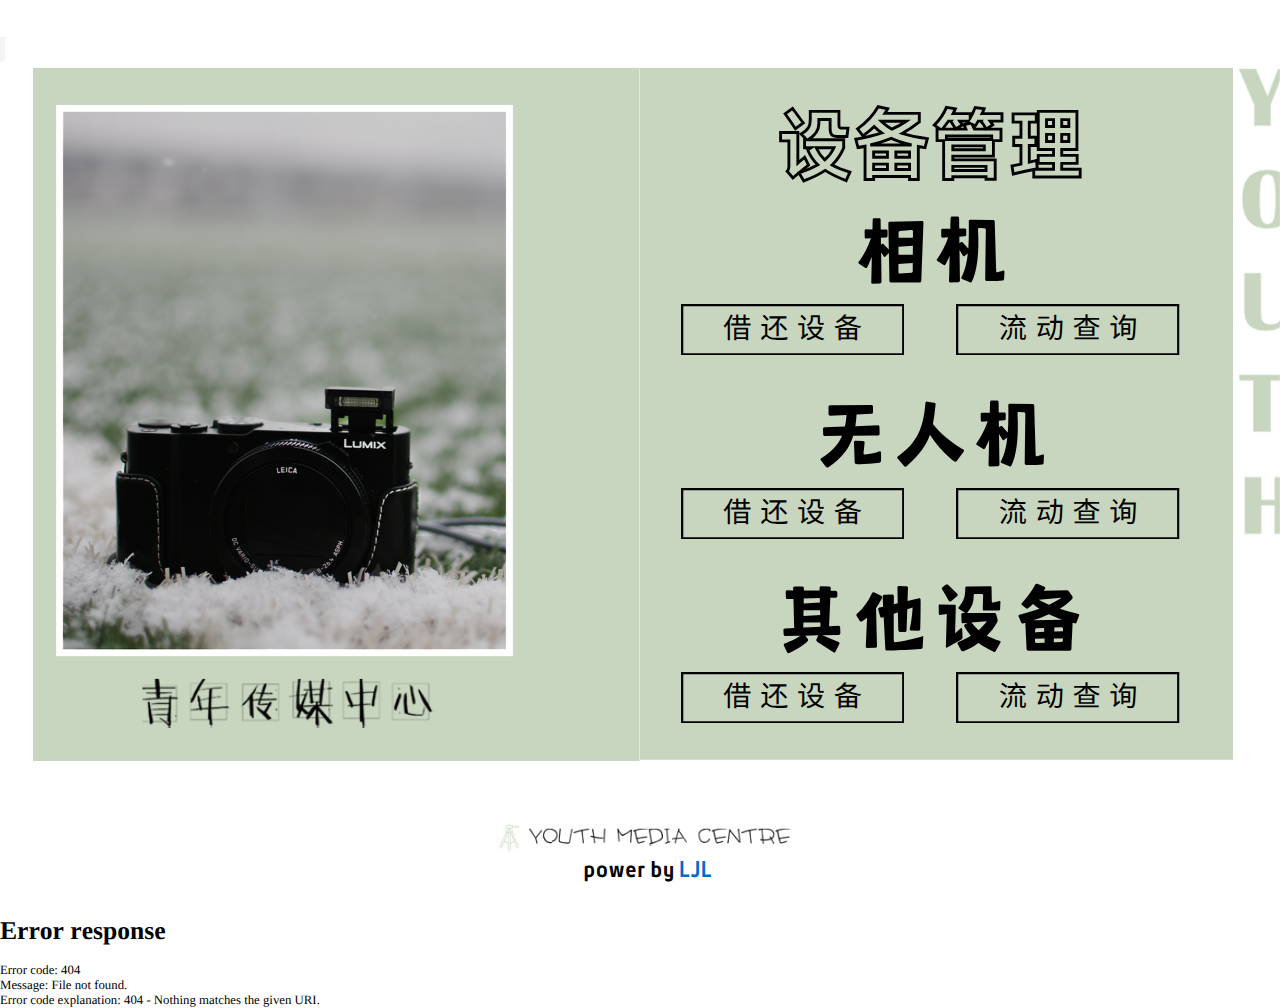
==== index.html @ 602bef58 "Add files via upload" ====
<!DOCTYPE html>
<html lang="zh-CN" style="--minfs:12px;" data-arp-injected="true">

<head>
  <meta http-equiv="Content-Type" content="text/html; charset=UTF-8"><!--<base href="/chdqm/">-->
  <base href=".">
  <meta name="viewport" content="width=device-width, initial-scale=1.0">
  <title>青年传媒中心</title>
  <meta name="description" content="CHDQM">
  <link rel="icon" href="index_files/青媒logo.jpg" type="image/png" sizes="16x16">
  <link rel="icon" href="index_files/青媒logo.jpg" type="image/png" sizes="32x32">
  <link rel="apple-touch-icon" href="index_files/青媒logo.jpg" sizes="180x180">
  <style>
    :root {
      --ffsd: 0px;
    }

    @media (prefers-reduced-motion: reduce) {
      .animated {
        animation: none !important;
      }
    }

    @media not all and (min-resolution:.001dpcm) {
      @media {
        :root {
          --ffsd: 0.5px;
        }
      }
    }

    html {
      zoom: var(--rzf, 1);
      font-size: max(calc(min(1vw, 13.66px) * var(--rfso, 1)), var(--minfs, 0px));
      -webkit-text-size-adjust: 100%;
      scroll-behavior: smooth;
    }

    body {
      font-size: calc(1rem * var(--bfso, 1));
    }

    body,
    html,
    p,
    ul,
    ol,
    li {
      margin: 0;
      padding: 0;
      font-synthesis: none;
      font-kerning: none;
      font-variant-ligatures: none;
      font-feature-settings: "kern" 0, "calt" 0, "liga" 0, "clig" 0, "dlig" 0, "hlig" 0;
      font-family: unset;
      -webkit-font-smoothing: subpixel-antialiased;
      -moz-osx-font-smoothing: grayscale;
      text-rendering: geometricprecision;
      white-space: normal;
    }

    li {
      text-align: unset;
    }

    a {
      text-decoration: none;
      color: inherit;
    }

    @font-face {
      font-family: YACkoBe-PPY-0;
      font-display: swap;
      src: url(fonts/91c7cabca44fd93da5e3a980254121b8.woff2);
      font-weight: 400;
      font-style: normal;
    }

    @font-face {
      font-family: YACkoBe-PPY-0;
      font-display: swap;
      src: url(fonts/91c7cabca44fd93da5e3a980254121b8.woff2);
      font-weight: 700;
      font-style: normal;
    }

    @font-face {
      font-family: YACkoBe-PPY-0;
      font-display: swap;
      src: url(fonts/91c7cabca44fd93da5e3a980254121b8.woff2);
      font-weight: 400;
      font-style: italic;
    }

    @font-face {
      font-family: YACkoBe-PPY-0;
      font-display: swap;
      src: url(fonts/91c7cabca44fd93da5e3a980254121b8.woff2);
      font-weight: 700;
      font-style: italic;
    }

    @font-face {
      font-family: YACkoBe-PPY-0;
      font-display: swap;
      src: url(fonts/91c7cabca44fd93da5e3a980254121b8.woff2);
      font-weight: 100;
      font-style: normal;
    }

    @font-face {
      font-family: YACkoBe-PPY-0;
      font-display: swap;
      src: url(fonts/91c7cabca44fd93da5e3a980254121b8.woff2);
      font-weight: 100;
      font-style: italic;
    }

    @font-face {
      font-family: YACkoBe-PPY-0;
      font-display: swap;
      src: url(fonts/91c7cabca44fd93da5e3a980254121b8.woff2);
      font-weight: 200;
      font-style: normal;
    }

    @font-face {
      font-family: YACkoBe-PPY-0;
      font-display: swap;
      src: url(fonts/91c7cabca44fd93da5e3a980254121b8.woff2);
      font-weight: 200;
      font-style: italic;
    }

    @font-face {
      font-family: YACkoBe-PPY-0;
      font-display: swap;
      src: url(fonts/91c7cabca44fd93da5e3a980254121b8.woff2);
      font-weight: 300;
      font-style: normal;
    }

    @font-face {
      font-family: YACkoBe-PPY-0;
      font-display: swap;
      src: url(fonts/91c7cabca44fd93da5e3a980254121b8.woff2);
      font-weight: 300;
      font-style: italic;
    }

    @font-face {
      font-family: YACkoBe-PPY-0;
      font-display: swap;
      src: url(fonts/91c7cabca44fd93da5e3a980254121b8.woff2);
      font-weight: 500;
      font-style: normal;
    }

    @font-face {
      font-family: YACkoBe-PPY-0;
      font-display: swap;
      src: url(fonts/91c7cabca44fd93da5e3a980254121b8.woff2);
      font-weight: 500;
      font-style: italic;
    }

    @font-face {
      font-family: YACkoBe-PPY-0;
      font-display: swap;
      src: url(fonts/91c7cabca44fd93da5e3a980254121b8.woff2);
      font-weight: 600;
      font-style: normal;
    }

    @font-face {
      font-family: YACkoBe-PPY-0;
      font-display: swap;
      src: url(fonts/91c7cabca44fd93da5e3a980254121b8.woff2);
      font-weight: 600;
      font-style: italic;
    }

    @font-face {
      font-family: YACkoBe-PPY-0;
      font-display: swap;
      src: url(fonts/91c7cabca44fd93da5e3a980254121b8.woff2);
      font-weight: 800;
      font-style: normal;
    }

    @font-face {
      font-family: YACkoBe-PPY-0;
      font-display: swap;
      src: url(fonts/91c7cabca44fd93da5e3a980254121b8.woff2);
      font-weight: 800;
      font-style: italic;
    }

    @font-face {
      font-family: YACkoBe-PPY-0;
      font-display: swap;
      src: url(fonts/91c7cabca44fd93da5e3a980254121b8.woff2);
      font-weight: 900;
      font-style: normal;
    }

    @font-face {
      font-family: YACkoBe-PPY-0;
      font-display: swap;
      src: url(fonts/91c7cabca44fd93da5e3a980254121b8.woff2);
      font-weight: 900;
      font-style: italic;
    }

    @font-face {
      font-family: YAD85jmEETg-0;
      font-display: swap;
      src: url(fonts/8cd7f202c494348c20c65bb560a05eb3.woff2);
      font-weight: 400;
      font-style: normal;
    }

    @font-face {
      font-family: YAD85jmEETg-0;
      font-display: swap;
      src: url(fonts/8cd7f202c494348c20c65bb560a05eb3.woff2);
      font-weight: 700;
      font-style: normal;
    }

    @font-face {
      font-family: YAD85jmEETg-0;
      font-display: swap;
      src: url(fonts/8cd7f202c494348c20c65bb560a05eb3.woff2);
      font-weight: 400;
      font-style: italic;
    }

    @font-face {
      font-family: YAD85jmEETg-0;
      font-display: swap;
      src: url(fonts/8cd7f202c494348c20c65bb560a05eb3.woff2);
      font-weight: 700;
      font-style: italic;
    }

    @font-face {
      font-family: YAD85jmEETg-0;
      font-display: swap;
      src: url(fonts/8cd7f202c494348c20c65bb560a05eb3.woff2);
      font-weight: 100;
      font-style: normal;
    }

    @font-face {
      font-family: YAD85jmEETg-0;
      font-display: swap;
      src: url(fonts/8cd7f202c494348c20c65bb560a05eb3.woff2);
      font-weight: 100;
      font-style: italic;
    }

    @font-face {
      font-family: YAD85jmEETg-0;
      font-display: swap;
      src: url(fonts/8cd7f202c494348c20c65bb560a05eb3.woff2);
      font-weight: 200;
      font-style: normal;
    }

    @font-face {
      font-family: YAD85jmEETg-0;
      font-display: swap;
      src: url(fonts/8cd7f202c494348c20c65bb560a05eb3.woff2);
      font-weight: 200;
      font-style: italic;
    }

    @font-face {
      font-family: YAD85jmEETg-0;
      font-display: swap;
      src: url(fonts/8cd7f202c494348c20c65bb560a05eb3.woff2);
      font-weight: 300;
      font-style: normal;
    }

    @font-face {
      font-family: YAD85jmEETg-0;
      font-display: swap;
      src: url(fonts/8cd7f202c494348c20c65bb560a05eb3.woff2);
      font-weight: 300;
      font-style: italic;
    }

    @font-face {
      font-family: YAD85jmEETg-0;
      font-display: swap;
      src: url(fonts/8cd7f202c494348c20c65bb560a05eb3.woff2);
      font-weight: 500;
      font-style: normal;
    }

    @font-face {
      font-family: YAD85jmEETg-0;
      font-display: swap;
      src: url(fonts/8cd7f202c494348c20c65bb560a05eb3.woff2);
      font-weight: 500;
      font-style: italic;
    }

    @font-face {
      font-family: YAD85jmEETg-0;
      font-display: swap;
      src: url(fonts/8cd7f202c494348c20c65bb560a05eb3.woff2);
      font-weight: 600;
      font-style: normal;
    }

    @font-face {
      font-family: YAD85jmEETg-0;
      font-display: swap;
      src: url(fonts/8cd7f202c494348c20c65bb560a05eb3.woff2);
      font-weight: 600;
      font-style: italic;
    }

    @font-face {
      font-family: YAD85jmEETg-0;
      font-display: swap;
      src: url(fonts/8cd7f202c494348c20c65bb560a05eb3.woff2);
      font-weight: 800;
      font-style: normal;
    }

    @font-face {
      font-family: YAD85jmEETg-0;
      font-display: swap;
      src: url(fonts/8cd7f202c494348c20c65bb560a05eb3.woff2);
      font-weight: 800;
      font-style: italic;
    }

    @font-face {
      font-family: YAD85jmEETg-0;
      font-display: swap;
      src: url(fonts/8cd7f202c494348c20c65bb560a05eb3.woff2);
      font-weight: 900;
      font-style: normal;
    }

    @font-face {
      font-family: YAD85jmEETg-0;
      font-display: swap;
      src: url(fonts/8cd7f202c494348c20c65bb560a05eb3.woff2);
      font-weight: 900;
      font-style: italic;
    }

    @font-face {
      font-family: YAEVI6PMQKg-1;
      font-display: swap;
      src: url(fonts/faa42791b492bd204d2f5c5922b9a0f1.woff2);
      font-weight: 400;
      font-style: normal;
    }

    @font-face {
      font-family: YAEVI6PMQKg-1;
      font-display: swap;
      src: url(fonts/eafd90ff952f9b209c04c0a32919a265.woff2);
      font-weight: 700;
      font-style: normal;
    }

    @font-face {
      font-family: YAEVI6PMQKg-1;
      font-display: swap;
      src: url(fonts/faa42791b492bd204d2f5c5922b9a0f1.woff2);
      font-weight: 400;
      font-style: italic;
    }

    @font-face {
      font-family: YAEVI6PMQKg-1;
      font-display: swap;
      src: url(fonts/eafd90ff952f9b209c04c0a32919a265.woff2);
      font-weight: 700;
      font-style: italic;
    }

    @font-face {
      font-family: YAEVI6PMQKg-1;
      font-display: swap;
      src: url(fonts/faa42791b492bd204d2f5c5922b9a0f1.woff2);
      font-weight: 100;
      font-style: normal;
    }

    @font-face {
      font-family: YAEVI6PMQKg-1;
      font-display: swap;
      src: url(fonts/faa42791b492bd204d2f5c5922b9a0f1.woff2);
      font-weight: 100;
      font-style: italic;
    }

    @font-face {
      font-family: YAEVI6PMQKg-1;
      font-display: swap;
      src: url(fonts/faa42791b492bd204d2f5c5922b9a0f1.woff2);
      font-weight: 200;
      font-style: normal;
    }

    @font-face {
      font-family: YAEVI6PMQKg-1;
      font-display: swap;
      src: url(fonts/faa42791b492bd204d2f5c5922b9a0f1.woff2);
      font-weight: 200;
      font-style: italic;
    }

    @font-face {
      font-family: YAEVI6PMQKg-1;
      font-display: swap;
      src: url(fonts/faa42791b492bd204d2f5c5922b9a0f1.woff2);
      font-weight: 300;
      font-style: normal;
    }

    @font-face {
      font-family: YAEVI6PMQKg-1;
      font-display: swap;
      src: url(fonts/faa42791b492bd204d2f5c5922b9a0f1.woff2);
      font-weight: 300;
      font-style: italic;
    }

    @font-face {
      font-family: YAEVI6PMQKg-1;
      font-display: swap;
      src: url(fonts/faa42791b492bd204d2f5c5922b9a0f1.woff2);
      font-weight: 500;
      font-style: normal;
    }

    @font-face {
      font-family: YAEVI6PMQKg-1;
      font-display: swap;
      src: url(fonts/faa42791b492bd204d2f5c5922b9a0f1.woff2);
      font-weight: 500;
      font-style: italic;
    }

    @font-face {
      font-family: YAEVI6PMQKg-1;
      font-display: swap;
      src: url(fonts/eafd90ff952f9b209c04c0a32919a265.woff2);
      font-weight: 600;
      font-style: normal;
    }

    @font-face {
      font-family: YAEVI6PMQKg-1;
      font-display: swap;
      src: url(fonts/eafd90ff952f9b209c04c0a32919a265.woff2);
      font-weight: 600;
      font-style: italic;
    }

    @font-face {
      font-family: YAEVI6PMQKg-1;
      font-display: swap;
      src: url(fonts/eafd90ff952f9b209c04c0a32919a265.woff2);
      font-weight: 800;
      font-style: normal;
    }

    @font-face {
      font-family: YAEVI6PMQKg-1;
      font-display: swap;
      src: url(fonts/eafd90ff952f9b209c04c0a32919a265.woff2);
      font-weight: 800;
      font-style: italic;
    }

    @font-face {
      font-family: YAEVI6PMQKg-1;
      font-display: swap;
      src: url(fonts/eafd90ff952f9b209c04c0a32919a265.woff2);
      font-weight: 900;
      font-style: normal;
    }

    @font-face {
      font-family: YAEVI6PMQKg-1;
      font-display: swap;
      src: url(fonts/eafd90ff952f9b209c04c0a32919a265.woff2);
      font-weight: 900;
      font-style: italic;
    }

    @font-face {
      font-family: YAD8yM-dI1E-0;
      font-display: swap;
      src: url(fonts/5dd39c39148cf980eae495ef465f8df4.woff2);
      font-weight: 400;
      font-style: normal;
    }

    @font-face {
      font-family: YAD8yM-dI1E-0;
      font-display: swap;
      src: url(fonts/5dd39c39148cf980eae495ef465f8df4.woff2);
      font-weight: 700;
      font-style: normal;
    }

    @font-face {
      font-family: YAD8yM-dI1E-0;
      font-display: swap;
      src: url(fonts/5dd39c39148cf980eae495ef465f8df4.woff2);
      font-weight: 400;
      font-style: italic;
    }

    @font-face {
      font-family: YAD8yM-dI1E-0;
      font-display: swap;
      src: url(fonts/5dd39c39148cf980eae495ef465f8df4.woff2);
      font-weight: 700;
      font-style: italic;
    }

    @font-face {
      font-family: YAD8yM-dI1E-0;
      font-display: swap;
      src: url(fonts/5dd39c39148cf980eae495ef465f8df4.woff2);
      font-weight: 100;
      font-style: normal;
    }

    @font-face {
      font-family: YAD8yM-dI1E-0;
      font-display: swap;
      src: url(fonts/5dd39c39148cf980eae495ef465f8df4.woff2);
      font-weight: 100;
      font-style: italic;
    }

    @font-face {
      font-family: YAD8yM-dI1E-0;
      font-display: swap;
      src: url(fonts/5dd39c39148cf980eae495ef465f8df4.woff2);
      font-weight: 200;
      font-style: normal;
    }

    @font-face {
      font-family: YAD8yM-dI1E-0;
      font-display: swap;
      src: url(fonts/5dd39c39148cf980eae495ef465f8df4.woff2);
      font-weight: 200;
      font-style: italic;
    }

    @font-face {
      font-family: YAD8yM-dI1E-0;
      font-display: swap;
      src: url(fonts/5dd39c39148cf980eae495ef465f8df4.woff2);
      font-weight: 300;
      font-style: normal;
    }

    @font-face {
      font-family: YAD8yM-dI1E-0;
      font-display: swap;
      src: url(fonts/5dd39c39148cf980eae495ef465f8df4.woff2);
      font-weight: 300;
      font-style: italic;
    }

    @font-face {
      font-family: YAD8yM-dI1E-0;
      font-display: swap;
      src: url(fonts/5dd39c39148cf980eae495ef465f8df4.woff2);
      font-weight: 500;
      font-style: normal;
    }

    @font-face {
      font-family: YAD8yM-dI1E-0;
      font-display: swap;
      src: url(fonts/5dd39c39148cf980eae495ef465f8df4.woff2);
      font-weight: 500;
      font-style: italic;
    }

    @font-face {
      font-family: YAD8yM-dI1E-0;
      font-display: swap;
      src: url(fonts/5dd39c39148cf980eae495ef465f8df4.woff2);
      font-weight: 600;
      font-style: normal;
    }

    @font-face {
      font-family: YAD8yM-dI1E-0;
      font-display: swap;
      src: url(fonts/5dd39c39148cf980eae495ef465f8df4.woff2);
      font-weight: 600;
      font-style: italic;
    }

    @font-face {
      font-family: YAD8yM-dI1E-0;
      font-display: swap;
      src: url(fonts/5dd39c39148cf980eae495ef465f8df4.woff2);
      font-weight: 800;
      font-style: normal;
    }

    @font-face {
      font-family: YAD8yM-dI1E-0;
      font-display: swap;
      src: url(fonts/5dd39c39148cf980eae495ef465f8df4.woff2);
      font-weight: 800;
      font-style: italic;
    }

    @font-face {
      font-family: YAD8yM-dI1E-0;
      font-display: swap;
      src: url(fonts/5dd39c39148cf980eae495ef465f8df4.woff2);
      font-weight: 900;
      font-style: normal;
    }

    @font-face {
      font-family: YAD8yM-dI1E-0;
      font-display: swap;
      src: url(fonts/5dd39c39148cf980eae495ef465f8df4.woff2);
      font-weight: 900;
      font-style: italic;
    }

    @font-face {
      font-family: YAEkAzBa-IE-0;
      font-display: swap;
      src: url(fonts/4b44f86e739e943a91b253b7a7487f8c.woff2);
      font-weight: 400;
      font-style: normal;
    }

    @font-face {
      font-family: YAEkAzBa-IE-0;
      font-display: swap;
      src: url(fonts/a792f3df2e43e402e5fbfadb10dd7d05.woff2);
      font-weight: 700;
      font-style: normal;
    }

    @font-face {
      font-family: YAEkAzBa-IE-0;
      font-display: swap;
      src: url(fonts/3527cd28c637df572e14176ab1d0b92d.woff2);
      font-weight: 400;
      font-style: italic;
    }

    @font-face {
      font-family: YAEkAzBa-IE-0;
      font-display: swap;
      src: url(fonts/a080cdd270f5fb81d7b054ec7c818079.woff2);
      font-weight: 700;
      font-style: italic;
    }

    @font-face {
      font-family: YAEkAzBa-IE-0;
      font-display: swap;
      src: url(fonts/4b44f86e739e943a91b253b7a7487f8c.woff2);
      font-weight: 100;
      font-style: normal;
    }

    @font-face {
      font-family: YAEkAzBa-IE-0;
      font-display: swap;
      src: url(fonts/3527cd28c637df572e14176ab1d0b92d.woff2);
      font-weight: 100;
      font-style: italic;
    }

    @font-face {
      font-family: YAEkAzBa-IE-0;
      font-display: swap;
      src: url(fonts/4b44f86e739e943a91b253b7a7487f8c.woff2);
      font-weight: 200;
      font-style: normal;
    }

    @font-face {
      font-family: YAEkAzBa-IE-0;
      font-display: swap;
      src: url(fonts/3527cd28c637df572e14176ab1d0b92d.woff2);
      font-weight: 200;
      font-style: italic;
    }

    @font-face {
      font-family: YAEkAzBa-IE-0;
      font-display: swap;
      src: url(fonts/4b44f86e739e943a91b253b7a7487f8c.woff2);
      font-weight: 300;
      font-style: normal;
    }

    @font-face {
      font-family: YAEkAzBa-IE-0;
      font-display: swap;
      src: url(fonts/3527cd28c637df572e14176ab1d0b92d.woff2);
      font-weight: 300;
      font-style: italic;
    }

    @font-face {
      font-family: YAEkAzBa-IE-0;
      font-display: swap;
      src: url(fonts/4b44f86e739e943a91b253b7a7487f8c.woff2);
      font-weight: 500;
      font-style: normal;
    }

    @font-face {
      font-family: YAEkAzBa-IE-0;
      font-display: swap;
      src: url(fonts/3527cd28c637df572e14176ab1d0b92d.woff2);
      font-weight: 500;
      font-style: italic;
    }

    @font-face {
      font-family: YAEkAzBa-IE-0;
      font-display: swap;
      src: url(fonts/a792f3df2e43e402e5fbfadb10dd7d05.woff2);
      font-weight: 600;
      font-style: normal;
    }

    @font-face {
      font-family: YAEkAzBa-IE-0;
      font-display: swap;
      src: url(fonts/a080cdd270f5fb81d7b054ec7c818079.woff2);
      font-weight: 600;
      font-style: italic;
    }

    @font-face {
      font-family: YAEkAzBa-IE-0;
      font-display: swap;
      src: url(fonts/a792f3df2e43e402e5fbfadb10dd7d05.woff2);
      font-weight: 800;
      font-style: normal;
    }

    @font-face {
      font-family: YAEkAzBa-IE-0;
      font-display: swap;
      src: url(fonts/a080cdd270f5fb81d7b054ec7c818079.woff2);
      font-weight: 800;
      font-style: italic;
    }

    @font-face {
      font-family: YAEkAzBa-IE-0;
      font-display: swap;
      src: url(fonts/a792f3df2e43e402e5fbfadb10dd7d05.woff2);
      font-weight: 900;
      font-style: normal;
    }

    @font-face {
      font-family: YAEkAzBa-IE-0;
      font-display: swap;
      src: url(fonts/a080cdd270f5fb81d7b054ec7c818079.woff2);
      font-weight: 900;
      font-style: italic;
    }

    @font-face {
      font-family: YACgEZ1cb1Q-0;
      font-display: swap;
      src: url(fonts/f8f199f09526f79e87644ed227e0f651.woff2);
      font-weight: 400;
      font-style: normal;
    }

    @font-face {
      font-family: YACgEZ1cb1Q-0;
      font-display: swap;
      src: url(fonts/98c4d2c0223fc8474641c77f923528e9.woff2);
      font-weight: 700;
      font-style: normal;
    }

    @font-face {
      font-family: YACgEZ1cb1Q-0;
      font-display: swap;
      src: url(fonts/d257a7100844bc3f98c9021168b6249e.woff2);
      font-weight: 400;
      font-style: italic;
    }

    @font-face {
      font-family: YACgEZ1cb1Q-0;
      font-display: swap;
      src: url(fonts/1060345c54d396e76d73f1da7ee200bd.woff2);
      font-weight: 700;
      font-style: italic;
    }

    @font-face {
      font-family: YACgEZ1cb1Q-0;
      font-display: swap;
      src: url(fonts/f8f199f09526f79e87644ed227e0f651.woff2);
      font-weight: 100;
      font-style: normal;
    }

    @font-face {
      font-family: YACgEZ1cb1Q-0;
      font-display: swap;
      src: url(fonts/d257a7100844bc3f98c9021168b6249e.woff2);
      font-weight: 100;
      font-style: italic;
    }

    @font-face {
      font-family: YACgEZ1cb1Q-0;
      font-display: swap;
      src: url(fonts/f8f199f09526f79e87644ed227e0f651.woff2);
      font-weight: 200;
      font-style: normal;
    }

    @font-face {
      font-family: YACgEZ1cb1Q-0;
      font-display: swap;
      src: url(fonts/d257a7100844bc3f98c9021168b6249e.woff2);
      font-weight: 200;
      font-style: italic;
    }

    @font-face {
      font-family: YACgEZ1cb1Q-0;
      font-display: swap;
      src: url(fonts/f8f199f09526f79e87644ed227e0f651.woff2);
      font-weight: 300;
      font-style: normal;
    }

    @font-face {
      font-family: YACgEZ1cb1Q-0;
      font-display: swap;
      src: url(fonts/d257a7100844bc3f98c9021168b6249e.woff2);
      font-weight: 300;
      font-style: italic;
    }

    @font-face {
      font-family: YACgEZ1cb1Q-0;
      font-display: swap;
      src: url(fonts/f8f199f09526f79e87644ed227e0f651.woff2);
      font-weight: 500;
      font-style: normal;
    }

    @font-face {
      font-family: YACgEZ1cb1Q-0;
      font-display: swap;
      src: url(fonts/d257a7100844bc3f98c9021168b6249e.woff2);
      font-weight: 500;
      font-style: italic;
    }

    @font-face {
      font-family: YACgEZ1cb1Q-0;
      font-display: swap;
      src: url(fonts/98c4d2c0223fc8474641c77f923528e9.woff2);
      font-weight: 600;
      font-style: normal;
    }

    @font-face {
      font-family: YACgEZ1cb1Q-0;
      font-display: swap;
      src: url(fonts/1060345c54d396e76d73f1da7ee200bd.woff2);
      font-weight: 600;
      font-style: italic;
    }

    @font-face {
      font-family: YACgEZ1cb1Q-0;
      font-display: swap;
      src: url(fonts/98c4d2c0223fc8474641c77f923528e9.woff2);
      font-weight: 800;
      font-style: normal;
    }

    @font-face {
      font-family: YACgEZ1cb1Q-0;
      font-display: swap;
      src: url(fonts/1060345c54d396e76d73f1da7ee200bd.woff2);
      font-weight: 800;
      font-style: italic;
    }

    @font-face {
      font-family: YACgEZ1cb1Q-0;
      font-display: swap;
      src: url(fonts/98c4d2c0223fc8474641c77f923528e9.woff2);
      font-weight: 900;
      font-style: normal;
    }

    @font-face {
      font-family: YACgEZ1cb1Q-0;
      font-display: swap;
      src: url(fonts/1060345c54d396e76d73f1da7ee200bd.woff2);
      font-weight: 900;
      font-style: italic;
    }

    @media (max-width: 375px) {
      #j0oord7ByEDLg4d9 {
        grid-area: 2 / 2 / 3 / 3;
      }

      #k9I5ucJYXi6jrU6U {
        grid-template-columns: 0 418.44546748%;
        left: -159.22273374%;
        grid-template-rows: 0 100%;
      }

      #HHSwbLfVzIUjaj9u {
        display: none;
      }

      #h4e1iqhEPTr3dtE2 {
        display: none;
      }

      #qrSwpdEt7hjvjkGo {
        display: block;
      }

      #smZilmDsXJPGLZoN {
        grid-area: 2 / 2 / 7 / 43;
      }

      #RNz2wlLiuYRRVrcw {
        grid-area: 3 / 7 / 5 / 41;
      }

      #ARd6HJWGadiqhwL1 {
        grid-area: 4 / 15 / 6 / 32;
      }

      #zfqX9XjbCL4He1Pg {
        grid-area: 9 / 3 / 43 / 40;
      }

      #olUA50pht3qLn8RJ {
        font-size: max(0px, calc(11.18591998em - var(--ffsd)));
      }

      #eCySzbPtuyPmM1nm {
        transform: translateX(0);
        margin-top: calc(max(0px, 11.18591998em) * -0.1);
        margin-bottom: calc(max(0px, 11.18591998em) * -0.1);
      }

      #PBOOlPqJCKeHOcEc {
        min-width: 52.65183735rem;
      }

      #IFWVNZjQjjcsQcCY {
        grid-area: 10 / 14 / 11 / 28;
      }

      #infltK1i61Fr5xBQ {
        font-size: max(0px, calc(11.44907993em - var(--ffsd)));
      }

      #ePxN8tHEm3Vwjdnu {
        transform: translateX(0);
        margin-top: 0;
        margin-bottom: 0;
      }

      #nWm8Tz2Dkq4Ed6zS {
        min-width: 75.87943236rem;
      }

      #pd1PWkFyKvEJxXpr {
        grid-area: 12 / 4 / 13 / 36;
      }

      #pngEi56LJqL8dk3G {
        grid-area: 14 / 8 / 20 / 19;
      }

      #s5P5CeTR9GoN1O8h {
        font-size: max(0px, calc(4.07927107em - var(--ffsd)));
      }

      #uqgAQVVLrQ1s0GDM {
        transform: translateX(calc(max(0px, 4.07927107em) * 0.154));
        margin-top: calc(max(0px, 4.07927107em) * -0.1);
        margin-bottom: calc(max(0px, 4.07927107em) * -0.1);
      }

      #Qs8RPwH513fP5k7T {
        min-width: 21.47528235rem;
      }

      #W14AzcP7aMccdrH0 {
        grid-area: 16 / 11 / 18 / 16;
      }

      #JkpGEHQGmXYnDppb {
        grid-area: 15 / 22 / 21 / 33;
      }

      #Ck10RlmqH4Hu34M0 {
        font-size: max(0px, calc(4.07927107em - var(--ffsd)));
      }

      #P1xU57FQ5gcG9dX2 {
        transform: translateX(calc(max(0px, 4.07927107em) * 0.154));
        margin-top: calc(max(0px, 4.07927107em) * -0.1);
        margin-bottom: calc(max(0px, 4.07927107em) * -0.1);
      }

      #Gq1YHjtvjMkTlWr7 {
        min-width: 21.47528235rem;
      }

      #viHZtQFkX4oCtDBk {
        grid-area: 17 / 25 / 19 / 29;
      }

      #psNcmdur41GQbTkX {
        font-size: max(0px, calc(11.44907993em - var(--ffsd)));
      }

      #tKoBJi38cHzopenA {
        transform: translateX(0);
        margin-top: 0;
        margin-bottom: 0;
      }

      #EapYYWYQ87fPswHZ {
        min-width: 75.87943236rem;
      }

      #OmMXyZMHkWNqE8zM {
        grid-area: 22 / 5 / 23 / 37;
      }

      #O5Tagb40bv23DZTg {
        grid-area: 24 / 9 / 30 / 20;
      }

      #TRGoAWSaphFFNPri {
        font-size: max(0px, calc(4.07927107em - var(--ffsd)));
      }

      #U30sHKoNZ21mr91p {
        transform: translateX(calc(max(0px, 4.07927107em) * 0.154));
        margin-top: calc(max(0px, 4.07927107em) * -0.1);
        margin-bottom: calc(max(0px, 4.07927107em) * -0.1);
      }

      #bzVYLAEiQP0PKID6 {
        min-width: 21.47528235rem;
      }

      #pZkErfahaCO7hPDN {
        grid-area: 26 / 12 / 28 / 17;
      }

      #ot7MrX4xi3YWRcLr {
        grid-area: 25 / 23 / 31 / 34;
      }

      #Hp6dwPwM7dbJpBMr {
        font-size: max(0px, calc(4.07927107em - var(--ffsd)));
      }

      #xnFKdQ4YfsD02DdM {
        transform: translateX(calc(max(0px, 4.07927107em) * 0.154));
        margin-top: calc(max(0px, 4.07927107em) * -0.1);
        margin-bottom: calc(max(0px, 4.07927107em) * -0.1);
      }

      #kPCx2E7HZd93NcGq {
        min-width: 21.47528235rem;
      }

      #ppqu6vVBS0Pd84Ux {
        grid-area: 27 / 26 / 29 / 30;
      }

      #OLdTeVkjXOArR4tr {
        font-size: max(0px, calc(11.44907993em - var(--ffsd)));
      }

      #b2afGBs3e7ddMjyf {
        transform: translateX(0);
        margin-top: 0;
        margin-bottom: 0;
      }

      #DuVn7JWbN78adNWS {
        min-width: 75.87943236rem;
      }

      #WFcFAn827NCnXgXj {
        grid-area: 33 / 6 / 34 / 38;
      }

      #tmvUtyNcZNzHc7cK {
        grid-area: 35 / 10 / 41 / 21;
      }

      #Gsv64mhv6y1XytQX {
        font-size: max(0px, calc(4.07927107em - var(--ffsd)));
      }

      #YwwK76BAlPPD0s0f {
        transform: translateX(calc(max(0px, 4.07927107em) * 0.154));
        margin-top: calc(max(0px, 4.07927107em) * -0.1);
        margin-bottom: calc(max(0px, 4.07927107em) * -0.1);
      }

      #hq2hjhmH4qfXyQVQ {
        min-width: 21.47528235rem;
      }

      #z5rtvr9q3Sya9p1g {
        grid-area: 37 / 13 / 39 / 18;
      }

      #HVT9atmIZkoTJIvV {
        grid-area: 36 / 24 / 42 / 35;
      }

      #OAmghGIYK3s9Z40M {
        font-size: max(0px, calc(4.07927107em - var(--ffsd)));
      }

      #zuJBCRfQE1Hkn9fP {
        transform: translateX(calc(max(0px, 4.07927107em) * 0.154));
        margin-top: calc(max(0px, 4.07927107em) * -0.1);
        margin-bottom: calc(max(0px, 4.07927107em) * -0.1);
      }

      #E74OyfEMI9bRjZWS {
        min-width: 21.47528235rem;
      }

      #mahDln4xbYzO16l5 {
        grid-area: 38 / 27 / 40 / 31;
      }

      #D1gsSkpEpuLgGhB7 {
        margin-left: 0%;
        clip-path: polygon(calc(0% + 0%) calc((0.01594729 * 8.51181701rem) + 0%), calc(100% - (3.42208803% + 0%)) calc((0.01594729 * 8.51181701rem) + 0%), calc(100% - (3.42208803% + 0%)) calc(100% - ((0 * 8.51181701rem) + 0%)), calc(0% + 0%) calc(100% - ((0 * 8.51181701rem) + 0%)));
        margin-top: -1.59472906%;
        margin-bottom: 0%;
        grid-area: 8 / 39 / 32 / 42;
        margin-right: -3.54334439%;
      }

      #zkmlH3p3gHk1b9QL {
        grid-template-columns: 3.64464692rem 0 4.177336rem 0 0 1.28963439rem 0.45347978rem 0 0 5.50317259rem 0 0 4.36751074rem 2.90233416rem 14.07210412rem 0 0 5.50317259rem 0 0 7.56328227rem 0 0 5.50317259rem 0 0 16.97443828rem 4.36751074rem 0 0 1.34009022rem 4.16308237rem 0 0 1.74311417rem 0 0 4.27545412rem 1.76462545rem 1.28022117rem 5.46697039rem 0 3.64464692rem;
        grid-template-rows: minmax(5.46697039rem, max-content) minmax(4.00911162rem, max-content) minmax(92.9886033rem, max-content) minmax(1.87086354rem, max-content) minmax(11.64877178rem, max-content) minmax(5.46697039rem, max-content) minmax(5.46697039rem, max-content) minmax(2.64206348rem, max-content) minmax(4.24199755rem, max-content) minmax(13.37296418rem, max-content) minmax(2.01262882rem, max-content) minmax(13.70978231rem, max-content) minmax(0.69363342rem, max-content) 0 minmax(1.32067106rem, max-content) 0 minmax(4.88524338rem, max-content) 0 minmax(1.25599232rem, max-content) 0 minmax(4.74787853rem, max-content) minmax(13.70978231rem, max-content) minmax(0.69363342rem, max-content) 0 minmax(1.32067106rem, max-content) 0 minmax(4.88524338rem, max-content) 0 minmax(1.25599232rem, max-content) 0 minmax(4.61213811rem, max-content) minmax(0.13574042rem, max-content) minmax(13.70978231rem, max-content) minmax(0.69363342rem, max-content) 0 minmax(1.32067106rem, max-content) 0 minmax(4.88524338rem, max-content) 0 minmax(1.25599232rem, max-content) 0 minmax(5.51409169rem, max-content) minmax(5.46697039rem, max-content);
      }

      #lk8WdR6xPaG3Cnjv {
        min-height: 90.35061891vh;
      }

      #V4arNpAcoTbc9B86 {
        grid-area: 2 / 2 / 3 / 3;
      }

      #kN4LP2PcWXz0T3CY {
        grid-template-columns: 0 462.2663946%;
        left: -181.1331973%;
        grid-template-rows: 0 100%;
      }

      #CjUyp26a9grdlaCY {
        margin-left: 0%;
        clip-path: polygon(calc(0% + 0%) calc((0.01225425 * 92.71070614rem) + 0%), calc(100% - (0% + 0%)) calc((0.01225425 * 92.71070614rem) + 0%), calc(100% - (0% + 0%)) calc(100% - ((0 * 92.71070614rem) + 0%)), calc(0% + 0%) calc(100% - ((0 * 92.71070614rem) + 0%)));
        margin-top: -1.22542488%;
        margin-bottom: 0%;
        grid-area: 3 / 2 / 5 / 6;
        margin-right: 0%;
      }

      #pHy4AQuHxH3TbIaB {
        margin-left: 0%;
        clip-path: polygon(calc(0% + 0%) calc((0.24817561 * 11.30220674rem) + 0%), calc(100% - (0% + 0%)) calc((0.24817561 * 11.30220674rem) + 0%), calc(100% - (0% + 0%)) calc(100% - ((0 * 11.30220674rem) + 0%)), calc(0% + 0%) calc(100% - ((0 * 11.30220674rem) + 0%)));
        margin-top: -24.81756148%;
        margin-bottom: 0%;
        grid-area: 2 / 4 / 4 / 5;
        margin-right: 0%;
      }

      #Fg8fFj1UN8icDO04 {
        font-size: max(calc(12px * var(--rfso, var(--bfso, 1))), calc(5.59736em - var(--ffsd)));
      }

      #tPtJX8n1ZBfWnUhr {
        transform: translateX(calc(max(calc(12px * var(--rfso, var(--bfso, 1))), 5.59736em) * 0.034));
        margin-top: calc(max(calc(12px * var(--rfso, var(--bfso, 1))), 5.59736em) * -0.1);
        margin-bottom: calc(max(calc(12px * var(--rfso, var(--bfso, 1))), 5.59736em) * -0.1);
      }

      #i7Q1ETF7UnS0kB1S {
        min-width: 92.84403948rem;
      }

      #rxgHEW7tE5YClBIO {
        grid-area: 6 / 3 / 7 / 7;
      }

      #sTSCPXKZUkyVLJ9I {
        grid-template-columns: 3.64464692rem 0 6.54205009rem 11.30220674rem 74.86644931rem 0 3.64464692rem;
        grid-template-rows: minmax(5.46697039rem, max-content) 0 minmax(7.63319912rem, max-content) minmax(0.90888004rem, max-content) 0 minmax(5.64965376rem, max-content) minmax(5.46697039rem, max-content);
      }

      #XxX9WlePX61KK77X {
        min-height: 9.64938109vh;
      }
    }

    @media (min-width: 375.05px) and (max-width: 480px) {
      #j0oord7ByEDLg4d9 {
        grid-area: 2 / 2 / 3 / 3;
      }

      #k9I5ucJYXi6jrU6U {
        grid-template-columns: 0 420.48673118%;
        left: -160.24336559%;
        grid-template-rows: 0 100%;
      }

      #HHSwbLfVzIUjaj9u {
        display: none;
      }

      #h4e1iqhEPTr3dtE2 {
        display: block;
      }

      #qrSwpdEt7hjvjkGo {
        display: none;
      }

      #smZilmDsXJPGLZoN {
        grid-area: 2 / 2 / 7 / 43;
      }

      #RNz2wlLiuYRRVrcw {
        grid-area: 3 / 7 / 5 / 41;
      }

      #ARd6HJWGadiqhwL1 {
        grid-area: 4 / 15 / 6 / 32;
      }

      #zfqX9XjbCL4He1Pg {
        grid-area: 9 / 3 / 43 / 40;
      }

      #olUA50pht3qLn8RJ {
        font-size: max(0px, calc(11.35567307em - var(--ffsd)));
      }

      #eCySzbPtuyPmM1nm {
        transform: translateX(0);
        margin-top: calc(max(0px, 11.35567307em) * -0.1);
        margin-bottom: calc(max(0px, 11.35567307em) * -0.1);
      }

      #PBOOlPqJCKeHOcEc {
        min-width: 53.41967067rem;
      }

      #IFWVNZjQjjcsQcCY {
        grid-area: 10 / 14 / 11 / 28;
      }

      #infltK1i61Fr5xBQ {
        font-size: max(0px, calc(11.62282663em - var(--ffsd)));
      }

      #ePxN8tHEm3Vwjdnu {
        transform: translateX(0);
        margin-top: 0;
        margin-bottom: 0;
      }

      #nWm8Tz2Dkq4Ed6zS {
        min-width: 76.99975845rem;
      }

      #pd1PWkFyKvEJxXpr {
        grid-area: 12 / 4 / 13 / 36;
      }

      #pngEi56LJqL8dk3G {
        grid-area: 14 / 8 / 20 / 19;
      }

      #s5P5CeTR9GoN1O8h {
        font-size: max(0px, calc(4.14117647em - var(--ffsd)));
      }

      #uqgAQVVLrQ1s0GDM {
        transform: translateX(calc(max(0px, 4.14117647em) * 0.154));
        margin-top: calc(max(0px, 4.14117647em) * -0.1);
        margin-bottom: calc(max(0px, 4.14117647em) * -0.1);
      }

      #Qs8RPwH513fP5k7T {
        min-width: 21.76999264rem;
      }

      #W14AzcP7aMccdrH0 {
        grid-area: 16 / 11 / 18 / 16;
      }

      #JkpGEHQGmXYnDppb {
        grid-area: 15 / 22 / 21 / 33;
      }

      #Ck10RlmqH4Hu34M0 {
        font-size: max(0px, calc(4.14117647em - var(--ffsd)));
      }

      #P1xU57FQ5gcG9dX2 {
        transform: translateX(calc(max(0px, 4.14117647em) * 0.154));
        margin-top: calc(max(0px, 4.14117647em) * -0.1);
        margin-bottom: calc(max(0px, 4.14117647em) * -0.1);
      }

      #Gq1YHjtvjMkTlWr7 {
        min-width: 21.76999264rem;
      }

      #viHZtQFkX4oCtDBk {
        grid-area: 17 / 25 / 19 / 29;
      }

      #psNcmdur41GQbTkX {
        font-size: max(0px, calc(11.62282663em - var(--ffsd)));
      }

      #tKoBJi38cHzopenA {
        transform: translateX(0);
        margin-top: 0;
        margin-bottom: 0;
      }

      #EapYYWYQ87fPswHZ {
        min-width: 76.99975845rem;
      }

      #OmMXyZMHkWNqE8zM {
        grid-area: 22 / 5 / 23 / 37;
      }

      #O5Tagb40bv23DZTg {
        grid-area: 24 / 9 / 30 / 20;
      }

      #TRGoAWSaphFFNPri {
        font-size: max(0px, calc(4.14117647em - var(--ffsd)));
      }

      #U30sHKoNZ21mr91p {
        transform: translateX(calc(max(0px, 4.14117647em) * 0.154));
        margin-top: calc(max(0px, 4.14117647em) * -0.1);
        margin-bottom: calc(max(0px, 4.14117647em) * -0.1);
      }

      #bzVYLAEiQP0PKID6 {
        min-width: 21.76999264rem;
      }

      #pZkErfahaCO7hPDN {
        grid-area: 26 / 12 / 28 / 17;
      }

      #ot7MrX4xi3YWRcLr {
        grid-area: 25 / 23 / 31 / 34;
      }

      #Hp6dwPwM7dbJpBMr {
        font-size: max(0px, calc(4.14117647em - var(--ffsd)));
      }

      #xnFKdQ4YfsD02DdM {
        transform: translateX(calc(max(0px, 4.14117647em) * 0.154));
        margin-top: calc(max(0px, 4.14117647em) * -0.1);
        margin-bottom: calc(max(0px, 4.14117647em) * -0.1);
      }

      #kPCx2E7HZd93NcGq {
        min-width: 21.76999264rem;
      }

      #ppqu6vVBS0Pd84Ux {
        grid-area: 27 / 26 / 29 / 30;
      }

      #OLdTeVkjXOArR4tr {
        font-size: max(0px, calc(11.62282663em - var(--ffsd)));
      }

      #b2afGBs3e7ddMjyf {
        transform: translateX(0);
        margin-top: 0;
        margin-bottom: 0;
      }

      #DuVn7JWbN78adNWS {
        min-width: 76.99975845rem;
      }

      #WFcFAn827NCnXgXj {
        grid-area: 33 / 6 / 34 / 38;
      }

      #tmvUtyNcZNzHc7cK {
        grid-area: 35 / 10 / 41 / 21;
      }

      #Gsv64mhv6y1XytQX {
        font-size: max(0px, calc(4.14117647em - var(--ffsd)));
      }

      #YwwK76BAlPPD0s0f {
        transform: translateX(calc(max(0px, 4.14117647em) * 0.154));
        margin-top: calc(max(0px, 4.14117647em) * -0.1);
        margin-bottom: calc(max(0px, 4.14117647em) * -0.1);
      }

      #hq2hjhmH4qfXyQVQ {
        min-width: 21.76999264rem;
      }

      #z5rtvr9q3Sya9p1g {
        grid-area: 37 / 13 / 39 / 18;
      }

      #HVT9atmIZkoTJIvV {
        grid-area: 36 / 24 / 42 / 35;
      }

      #OAmghGIYK3s9Z40M {
        font-size: max(0px, calc(4.14117647em - var(--ffsd)));
      }

      #zuJBCRfQE1Hkn9fP {
        transform: translateX(calc(max(0px, 4.14117647em) * 0.154));
        margin-top: calc(max(0px, 4.14117647em) * -0.1);
        margin-bottom: calc(max(0px, 4.14117647em) * -0.1);
      }

      #E74OyfEMI9bRjZWS {
        min-width: 21.76999264rem;
      }

      #mahDln4xbYzO16l5 {
        grid-area: 38 / 27 / 40 / 31;
      }

      #D1gsSkpEpuLgGhB7 {
        margin-left: 0%;
        clip-path: polygon(calc(0% + 0%) calc((0.01594729 * 8.64098897rem) + 0%), calc(100% - (3.42208803% + 0%)) calc((0.01594729 * 8.64098897rem) + 0%), calc(100% - (3.42208803% + 0%)) calc(100% - ((0 * 8.64098897rem) + 0%)), calc(0% + 0%) calc(100% - ((0 * 8.64098897rem) + 0%)));
        margin-top: -1.59472906%;
        margin-bottom: 0%;
        grid-area: 8 / 39 / 32 / 42;
        margin-right: -3.54334439%;
      }

      #zkmlH3p3gHk1b9QL {
        grid-template-columns: 2.94117647rem 0 4.24072959rem 0 0 0.17103511rem 1.59853187rem 0 0 5.58668656rem 0 0 4.43379035rem 2.17638175rem 15.05565387rem 0 0 5.58668656rem 0 0 7.67805964rem 0 0 5.58668656rem 0 0 17.23203562rem 4.43379035rem 0 0 2.13042399rem 3.45626257rem 0 0 1.76956698rem 0 0 4.34033671rem 1.7914047rem 2.43781956rem 4.4117647rem 0 2.94117647rem;
        grid-template-rows: minmax(4.41176471rem, max-content) minmax(3.23529412rem, max-content) minmax(96.98819504rem, max-content) minmax(1.95133243rem, max-content) minmax(12.14980448rem, max-content) minmax(4.41176471rem, max-content) minmax(4.41176471rem, max-content) minmax(2.68215839rem, max-content) minmax(4.30637242rem, max-content) minmax(13.57590698rem, max-content) minmax(2.04317168rem, max-content) minmax(13.91783653rem, max-content) minmax(0.70415972rem, max-content) 0 minmax(1.34071304rem, max-content) 0 minmax(4.9593799rem, max-content) 0 minmax(1.27505276rem, max-content) 0 minmax(4.81993046rem, max-content) minmax(13.91783653rem, max-content) minmax(0.70415972rem, max-content) 0 minmax(1.34071304rem, max-content) 0 minmax(4.9593799rem, max-content) 0 minmax(1.27505276rem, max-content) 0 minmax(4.68213009rem, max-content) minmax(0.13780036rem, max-content) minmax(13.91783653rem, max-content) minmax(0.70415972rem, max-content) 0 minmax(1.34071304rem, max-content) 0 minmax(4.9593799rem, max-content) 0 minmax(1.27505276rem, max-content) 0 minmax(5.59777136rem, max-content) minmax(4.41176471rem, max-content);
      }

      #lk8WdR6xPaG3Cnjv {
        min-height: 92.09457752vh;
      }

      #V4arNpAcoTbc9B86 {
        grid-area: 2 / 2 / 3 / 3;
      }

      #kN4LP2PcWXz0T3CY {
        grid-template-columns: 0 373.36056783%;
        left: -136.68028392%;
        grid-template-rows: 0 100%;
      }

      #CjUyp26a9grdlaCY {
        margin-left: 0%;
        clip-path: polygon(calc(0% + 0%) calc((0.01225425 * 75.00399778rem) + 0%), calc(100% - (0% + 0%)) calc((0.01225425 * 75.00399778rem) + 0%), calc(100% - (0% + 0%)) calc(100% - ((0 * 75.00399778rem) + 0%)), calc(0% + 0%) calc(100% - ((0 * 75.00399778rem) + 0%)));
        margin-top: -1.22542488%;
        margin-bottom: 0%;
        grid-area: 3 / 2 / 5 / 6;
        margin-right: 0%;
      }

      #pHy4AQuHxH3TbIaB {
        margin-left: 0%;
        clip-path: polygon(calc(0% + 0%) calc((0.24817561 * 9.14361161rem) + 0%), calc(100% - (0% + 0%)) calc((0.24817561 * 9.14361161rem) + 0%), calc(100% - (0% + 0%)) calc(100% - ((0 * 9.14361161rem) + 0%)), calc(0% + 0%) calc(100% - ((0 * 9.14361161rem) + 0%)));
        margin-top: -24.81756148%;
        margin-bottom: 0%;
        grid-area: 2 / 4 / 4 / 5;
        margin-right: 0%;
      }

      #Fg8fFj1UN8icDO04 {
        font-size: max(calc(12px * var(--rfso, var(--bfso, 1))), calc(4.3729375em - var(--ffsd)));
      }

      #tPtJX8n1ZBfWnUhr {
        transform: translateX(calc(max(calc(12px * var(--rfso, var(--bfso, 1))), 4.3729375em) * 0.034));
        margin-top: calc(max(calc(12px * var(--rfso, var(--bfso, 1))), 4.3729375em) * -0.1);
        margin-bottom: calc(max(calc(12px * var(--rfso, var(--bfso, 1))), 4.3729375em) * -0.1);
      }

      #i7Q1ETF7UnS0kB1S {
        min-width: 75.10816445rem;
      }

      #rxgHEW7tE5YClBIO {
        grid-area: 6 / 3 / 7 / 7;
      }

      #sTSCPXKZUkyVLJ9I {
        grid-template-columns: 12.65493844rem 0 5.29259166rem 9.14361161rem 60.5677945rem 0 12.34106378rem;
        grid-template-rows: minmax(4.41176471rem, max-content) 0 minmax(6.17534342rem, max-content) minmax(0.73529412rem, max-content) 0 minmax(4.5591875rem, max-content) minmax(4.41176471rem, max-content);
      }

      #XxX9WlePX61KK77X {
        min-height: 7.90542248vh;
      }
    }

    @media (min-width: 480.05px) and (max-width: 768px) {
      #j0oord7ByEDLg4d9 {
        grid-area: 2 / 2 / 3 / 3;
      }

      #k9I5ucJYXi6jrU6U {
        grid-template-columns: 0 316.0875176%;
        left: -108.0437588%;
        grid-template-rows: 0 100%;
      }

      #HHSwbLfVzIUjaj9u {
        display: block;
      }

      #h4e1iqhEPTr3dtE2 {
        display: none;
      }

      #qrSwpdEt7hjvjkGo {
        display: none;
      }

      #smZilmDsXJPGLZoN {
        grid-area: 2 / 3 / 7 / 42;
      }

      #RNz2wlLiuYRRVrcw {
        grid-area: 3 / 4 / 5 / 33;
      }

      #ARd6HJWGadiqhwL1 {
        grid-area: 4 / 14 / 6 / 28;
      }

      #zfqX9XjbCL4He1Pg {
        grid-area: 9 / 2 / 43 / 41;
      }

      #olUA50pht3qLn8RJ {
        font-size: max(0px, calc(9.19717634em - var(--ffsd)));
      }

      #eCySzbPtuyPmM1nm {
        transform: translateX(0);
        margin-top: calc(max(0px, 9.19717634em) * -0.1);
        margin-bottom: calc(max(0px, 9.19717634em) * -0.1);
      }

      #PBOOlPqJCKeHOcEc {
        min-width: 43.24634838rem;
      }

      #IFWVNZjQjjcsQcCY {
        grid-area: 10 / 15 / 11 / 29;
      }

      #infltK1i61Fr5xBQ {
        font-size: max(0px, calc(9.41354911em - var(--ffsd)));
      }

      #ePxN8tHEm3Vwjdnu {
        transform: translateX(0);
        margin-top: 0;
        margin-bottom: 0;
      }

      #nWm8Tz2Dkq4Ed6zS {
        min-width: 62.34431149rem;
      }

      #pd1PWkFyKvEJxXpr {
        grid-area: 12 / 5 / 13 / 37;
      }

      #pngEi56LJqL8dk3G {
        grid-area: 14 / 8 / 20 / 19;
      }

      #s5P5CeTR9GoN1O8h {
        font-size: max(0px, calc(3.35401786em - var(--ffsd)));
      }

      #uqgAQVVLrQ1s0GDM {
        transform: translateX(calc(max(0px, 3.35401786em) * 0.154));
        margin-top: calc(max(0px, 3.35401786em) * -0.1);
        margin-bottom: calc(max(0px, 3.35401786em) * -0.1);
      }

      #Qs8RPwH513fP5k7T {
        min-width: 17.61267011rem;
      }

      #W14AzcP7aMccdrH0 {
        grid-area: 16 / 11 / 18 / 16;
      }

      #JkpGEHQGmXYnDppb {
        grid-area: 15 / 22 / 21 / 34;
      }

      #Ck10RlmqH4Hu34M0 {
        font-size: max(0px, calc(3.35401786em - var(--ffsd)));
      }

      #P1xU57FQ5gcG9dX2 {
        transform: translateX(calc(max(0px, 3.35401786em) * 0.154));
        margin-top: calc(max(0px, 3.35401786em) * -0.1);
        margin-bottom: calc(max(0px, 3.35401786em) * -0.1);
      }

      #Gq1YHjtvjMkTlWr7 {
        min-width: 17.61267011rem;
      }

      #viHZtQFkX4oCtDBk {
        grid-area: 17 / 25 / 19 / 30;
      }

      #psNcmdur41GQbTkX {
        font-size: max(0px, calc(9.41354911em - var(--ffsd)));
      }

      #tKoBJi38cHzopenA {
        transform: translateX(0);
        margin-top: 0;
        margin-bottom: 0;
      }

      #EapYYWYQ87fPswHZ {
        min-width: 62.34431149rem;
      }

      #OmMXyZMHkWNqE8zM {
        grid-area: 22 / 6 / 23 / 38;
      }

      #O5Tagb40bv23DZTg {
        grid-area: 24 / 9 / 30 / 20;
      }

      #TRGoAWSaphFFNPri {
        font-size: max(0px, calc(3.35401786em - var(--ffsd)));
      }

      #U30sHKoNZ21mr91p {
        transform: translateX(calc(max(0px, 3.35401786em) * 0.154));
        margin-top: calc(max(0px, 3.35401786em) * -0.1);
        margin-bottom: calc(max(0px, 3.35401786em) * -0.1);
      }

      #bzVYLAEiQP0PKID6 {
        min-width: 17.61267011rem;
      }

      #pZkErfahaCO7hPDN {
        grid-area: 26 / 12 / 28 / 17;
      }

      #ot7MrX4xi3YWRcLr {
        grid-area: 25 / 23 / 31 / 35;
      }

      #Hp6dwPwM7dbJpBMr {
        font-size: max(0px, calc(3.35401786em - var(--ffsd)));
      }

      #xnFKdQ4YfsD02DdM {
        transform: translateX(calc(max(0px, 3.35401786em) * 0.154));
        margin-top: calc(max(0px, 3.35401786em) * -0.1);
        margin-bottom: calc(max(0px, 3.35401786em) * -0.1);
      }

      #kPCx2E7HZd93NcGq {
        min-width: 17.61267011rem;
      }

      #ppqu6vVBS0Pd84Ux {
        grid-area: 27 / 26 / 29 / 31;
      }

      #OLdTeVkjXOArR4tr {
        font-size: max(0px, calc(9.41354911em - var(--ffsd)));
      }

      #b2afGBs3e7ddMjyf {
        transform: translateX(0);
        margin-top: 0;
        margin-bottom: 0;
      }

      #DuVn7JWbN78adNWS {
        min-width: 62.34431149rem;
      }

      #WFcFAn827NCnXgXj {
        grid-area: 33 / 7 / 34 / 39;
      }

      #tmvUtyNcZNzHc7cK {
        grid-area: 35 / 10 / 41 / 21;
      }

      #Gsv64mhv6y1XytQX {
        font-size: max(0px, calc(3.35401786em - var(--ffsd)));
      }

      #YwwK76BAlPPD0s0f {
        transform: translateX(calc(max(0px, 3.35401786em) * 0.154));
        margin-top: calc(max(0px, 3.35401786em) * -0.1);
        margin-bottom: calc(max(0px, 3.35401786em) * -0.1);
      }

      #hq2hjhmH4qfXyQVQ {
        min-width: 17.61267011rem;
      }

      #z5rtvr9q3Sya9p1g {
        grid-area: 37 / 13 / 39 / 18;
      }

      #HVT9atmIZkoTJIvV {
        grid-area: 36 / 24 / 42 / 36;
      }

      #OAmghGIYK3s9Z40M {
        font-size: max(0px, calc(3.35401786em - var(--ffsd)));
      }

      #zuJBCRfQE1Hkn9fP {
        transform: translateX(calc(max(0px, 3.35401786em) * 0.154));
        margin-top: calc(max(0px, 3.35401786em) * -0.1);
        margin-bottom: calc(max(0px, 3.35401786em) * -0.1);
      }

      #E74OyfEMI9bRjZWS {
        min-width: 17.61267011rem;
      }

      #mahDln4xbYzO16l5 {
        grid-area: 38 / 27 / 40 / 32;
      }

      #D1gsSkpEpuLgGhB7 {
        margin-left: 0%;
        clip-path: polygon(calc(0% + 0%) calc((0.01594729 * 6.99850188rem) + 0%), calc(100% - (3.42208803% + 0%)) calc((0.01594729 * 6.99850188rem) + 0%), calc(100% - (3.42208803% + 0%)) calc(100% - ((0 * 6.99850188rem) + 0%)), calc(0% + 0%) calc(100% - ((0 * 6.99850188rem) + 0%)));
        margin-top: -1.59472906%;
        margin-bottom: 0%;
        grid-area: 8 / 40 / 32 / 43;
        margin-right: -3.54334439%;
      }

      #zkmlH3p3gHk1b9QL {
        grid-template-columns: 11.88616071rem 1.9902042rem 0 1.44444363rem 0 0 1.43320607rem 0 0 4.52476406rem 0 0 2.27810877rem 1.31290266rem 13.95655452rem 0 0 4.52476406rem 0 0 6.21860704rem 0 0 4.52476406rem 0 0 9.95408121rem 4.00247331rem 3.59101142rem 0 0 2.08703779rem 2.43772627rem 0 0 1.43320607rem 0 0 3.51532154rem 1.45089286rem 3.55740482rem 1.9902042rem 11.88616071rem;
        grid-template-rows: minmax(3.57142857rem, max-content) minmax(1.96428571rem, max-content) minmax(68.05870448rem, max-content) minmax(1.36929198rem, max-content) minmax(8.52577937rem, max-content) minmax(2.49485745rem, max-content) minmax(3.57142857rem, max-content) minmax(2.17233127rem, max-content) minmax(3.48781321rem, max-content) minmax(10.99538616rem, max-content) minmax(1.65480373rem, max-content) minmax(11.27232143rem, max-content) minmax(0.5703124rem, max-content) 0 minmax(1.08586908rem, max-content) 0 minmax(4.01669643rem, max-content) 0 minmax(1.03268956rem, max-content) 0 minmax(3.90375366rem, max-content) minmax(11.27232143rem, max-content) minmax(0.5703124rem, max-content) 0 minmax(1.08586908rem, max-content) 0 minmax(4.01669643rem, max-content) 0 minmax(1.03268956rem, max-content) 0 minmax(3.79214652rem, max-content) minmax(0.11160714rem, max-content) minmax(11.27232143rem, max-content) minmax(0.5703124rem, max-content) 0 minmax(1.08586908rem, max-content) 0 minmax(4.01669643rem, max-content) 0 minmax(1.03268956rem, max-content) 0 minmax(4.53374186rem, max-content) minmax(3.57142857rem, max-content);
      }

      #lk8WdR6xPaG3Cnjv {
        min-height: 92.64584343vh;
      }

      #V4arNpAcoTbc9B86 {
        grid-area: 2 / 2 / 3 / 3;
      }

      #kN4LP2PcWXz0T3CY {
        grid-template-columns: 0 259.53707538%;
        left: -79.76853769%;
        grid-template-rows: 0 100%;
      }

      #CjUyp26a9grdlaCY {
        margin-left: 0%;
        clip-path: polygon(calc(0% + 0%) calc((0.01225425 * 45.53814151rem) + 0%), calc(100% - (0% + 0%)) calc((0.01225425 * 45.53814151rem) + 0%), calc(100% - (0% + 0%)) calc(100% - ((0 * 45.53814151rem) + 0%)), calc(0% + 0%) calc(100% - ((0 * 45.53814151rem) + 0%)));
        margin-top: -1.22542488%;
        margin-bottom: 0%;
        grid-area: 3 / 2 / 5 / 6;
        margin-right: 0%;
      }

      #pHy4AQuHxH3TbIaB {
        margin-left: 0%;
        clip-path: polygon(calc(0% + 0%) calc((0.24817561 * 5.55147848rem) + 0%), calc(100% - (0% + 0%)) calc((0.24817561 * 5.55147848rem) + 0%), calc(100% - (0% + 0%)) calc(100% - ((0 * 5.55147848rem) + 0%)), calc(0% + 0%) calc(100% - ((0 * 5.55147848rem) + 0%)));
        margin-top: -24.81756148%;
        margin-bottom: 0%;
        grid-area: 2 / 4 / 4 / 5;
        margin-right: 0%;
      }

      #Fg8fFj1UN8icDO04 {
        font-size: max(calc(12px * var(--rfso, var(--bfso, 1))), calc(2.73308594em - var(--ffsd)));
      }

      #tPtJX8n1ZBfWnUhr {
        transform: translateX(calc(max(calc(12px * var(--rfso, var(--bfso, 1))), 2.73308594em) * 0.034));
        margin-top: calc(max(calc(12px * var(--rfso, var(--bfso, 1))), 2.73308594em) * -0.1);
        margin-bottom: calc(max(calc(12px * var(--rfso, var(--bfso, 1))), 2.73308594em) * -0.1);
      }

      #i7Q1ETF7UnS0kB1S {
        min-width: 45.60324567rem;
      }

      #rxgHEW7tE5YClBIO {
        grid-area: 6 / 3 / 7 / 7;
      }

      #sTSCPXKZUkyVLJ9I {
        grid-template-columns: 27.61945356rem 0 3.21335922rem 5.55147848rem 36.77330381rem 0 26.84240493rem;
        grid-template-rows: minmax(3.57142857rem, max-content) 0 minmax(3.74931565rem, max-content) minmax(0.44642857rem, max-content) 0 minmax(2.76807812rem, max-content) minmax(3.57142857rem, max-content);
      }

      #XxX9WlePX61KK77X {
        min-height: 7.35415657vh;
      }
    }

    @media (min-width: 768.05px) and (max-width: 1024px) {
      #j0oord7ByEDLg4d9 {
        grid-area: 2 / 2 / 3 / 3;
      }

      #k9I5ucJYXi6jrU6U {
        grid-template-columns: 0 245.84584702%;
        left: -72.92292351%;
        grid-template-rows: 0 100%;
      }

      #HHSwbLfVzIUjaj9u {
        display: block;
      }

      #h4e1iqhEPTr3dtE2 {
        display: none;
      }

      #qrSwpdEt7hjvjkGo {
        display: none;
      }

      #smZilmDsXJPGLZoN {
        grid-area: 2 / 3 / 7 / 42;
      }

      #RNz2wlLiuYRRVrcw {
        grid-area: 3 / 4 / 5 / 33;
      }

      #ARd6HJWGadiqhwL1 {
        grid-area: 4 / 14 / 6 / 28;
      }

      #zfqX9XjbCL4He1Pg {
        grid-area: 9 / 2 / 43 / 41;
      }

      #olUA50pht3qLn8RJ {
        font-size: max(0px, calc(7.15335938em - var(--ffsd)));
      }

      #eCySzbPtuyPmM1nm {
        transform: translateX(0);
        margin-top: calc(max(0px, 7.15335938em) * -0.1);
        margin-bottom: calc(max(0px, 7.15335938em) * -0.1);
      }

      #PBOOlPqJCKeHOcEc {
        min-width: 33.63424029rem;
      }

      #IFWVNZjQjjcsQcCY {
        grid-area: 10 / 15 / 11 / 29;
      }

      #infltK1i61Fr5xBQ {
        font-size: max(0px, calc(7.32164931em - var(--ffsd)));
      }

      #ePxN8tHEm3Vwjdnu {
        transform: translateX(0);
        margin-top: 0;
        margin-bottom: 0;
      }

      #nWm8Tz2Dkq4Ed6zS {
        min-width: 48.4882116rem;
      }

      #pd1PWkFyKvEJxXpr {
        grid-area: 12 / 5 / 13 / 37;
      }

      #pngEi56LJqL8dk3G {
        grid-area: 14 / 8 / 20 / 19;
      }

      #s5P5CeTR9GoN1O8h {
        font-size: max(0px, calc(2.60868056em - var(--ffsd)));
      }

      #uqgAQVVLrQ1s0GDM {
        transform: translateX(calc(max(0px, 2.60868056em) * 0.154));
        margin-top: calc(max(0px, 2.60868056em) * -0.1);
        margin-bottom: calc(max(0px, 2.60868056em) * -0.1);
      }

      #Qs8RPwH513fP5k7T {
        min-width: 13.69693497rem;
      }

      #W14AzcP7aMccdrH0 {
        grid-area: 16 / 11 / 18 / 16;
      }

      #JkpGEHQGmXYnDppb {
        grid-area: 15 / 22 / 21 / 34;
      }

      #Ck10RlmqH4Hu34M0 {
        font-size: max(0px, calc(2.60868056em - var(--ffsd)));
      }

      #P1xU57FQ5gcG9dX2 {
        transform: translateX(calc(max(0px, 2.60868056em) * 0.154));
        margin-top: calc(max(0px, 2.60868056em) * -0.1);
        margin-bottom: calc(max(0px, 2.60868056em) * -0.1);
      }

      #Gq1YHjtvjMkTlWr7 {
        min-width: 13.69693497rem;
      }

      #viHZtQFkX4oCtDBk {
        grid-area: 17 / 25 / 19 / 30;
      }

      #psNcmdur41GQbTkX {
        font-size: max(0px, calc(7.32164931em - var(--ffsd)));
      }

      #tKoBJi38cHzopenA {
        transform: translateX(0);
        margin-top: 0;
        margin-bottom: 0;
      }

      #EapYYWYQ87fPswHZ {
        min-width: 48.4882116rem;
      }

      #OmMXyZMHkWNqE8zM {
        grid-area: 22 / 6 / 23 / 38;
      }

      #O5Tagb40bv23DZTg {
        grid-area: 24 / 9 / 30 / 20;
      }

      #TRGoAWSaphFFNPri {
        font-size: max(0px, calc(2.60868056em - var(--ffsd)));
      }

      #U30sHKoNZ21mr91p {
        transform: translateX(calc(max(0px, 2.60868056em) * 0.154));
        margin-top: calc(max(0px, 2.60868056em) * -0.1);
        margin-bottom: calc(max(0px, 2.60868056em) * -0.1);
      }

      #bzVYLAEiQP0PKID6 {
        min-width: 13.69693497rem;
      }

      #pZkErfahaCO7hPDN {
        grid-area: 26 / 12 / 28 / 17;
      }

      #ot7MrX4xi3YWRcLr {
        grid-area: 25 / 23 / 31 / 35;
      }

      #Hp6dwPwM7dbJpBMr {
        font-size: max(0px, calc(2.60868056em - var(--ffsd)));
      }

      #xnFKdQ4YfsD02DdM {
        transform: translateX(calc(max(0px, 2.60868056em) * 0.154));
        margin-top: calc(max(0px, 2.60868056em) * -0.1);
        margin-bottom: calc(max(0px, 2.60868056em) * -0.1);
      }

      #kPCx2E7HZd93NcGq {
        min-width: 13.69693497rem;
      }

      #ppqu6vVBS0Pd84Ux {
        grid-area: 27 / 26 / 29 / 31;
      }

      #OLdTeVkjXOArR4tr {
        font-size: max(0px, calc(7.32164931em - var(--ffsd)));
      }

      #b2afGBs3e7ddMjyf {
        transform: translateX(0);
        margin-top: 0;
        margin-bottom: 0;
      }

      #DuVn7JWbN78adNWS {
        min-width: 48.4882116rem;
      }

      #WFcFAn827NCnXgXj {
        grid-area: 33 / 7 / 34 / 39;
      }

      #tmvUtyNcZNzHc7cK {
        grid-area: 35 / 10 / 41 / 21;
      }

      #Gsv64mhv6y1XytQX {
        font-size: max(0px, calc(2.60868056em - var(--ffsd)));
      }

      #YwwK76BAlPPD0s0f {
        transform: translateX(calc(max(0px, 2.60868056em) * 0.154));
        margin-top: calc(max(0px, 2.60868056em) * -0.1);
        margin-bottom: calc(max(0px, 2.60868056em) * -0.1);
      }

      #hq2hjhmH4qfXyQVQ {
        min-width: 13.69693497rem;
      }

      #z5rtvr9q3Sya9p1g {
        grid-area: 37 / 13 / 39 / 18;
      }

      #HVT9atmIZkoTJIvV {
        grid-area: 36 / 24 / 42 / 36;
      }

      #OAmghGIYK3s9Z40M {
        font-size: max(0px, calc(2.60868056em - var(--ffsd)));
      }

      #zuJBCRfQE1Hkn9fP {
        transform: translateX(calc(max(0px, 2.60868056em) * 0.154));
        margin-top: calc(max(0px, 2.60868056em) * -0.1);
        margin-bottom: calc(max(0px, 2.60868056em) * -0.1);
      }

      #E74OyfEMI9bRjZWS {
        min-width: 13.69693497rem;
      }

      #mahDln4xbYzO16l5 {
        grid-area: 38 / 27 / 40 / 32;
      }

      #D1gsSkpEpuLgGhB7 {
        margin-left: 0%;
        clip-path: polygon(calc(0% + 0%) calc((0.01594729 * 5.44327924rem) + 0%), calc(100% - (3.42208803% + 0%)) calc((0.01594729 * 5.44327924rem) + 0%), calc(100% - (3.42208803% + 0%)) calc(100% - ((0 * 5.44327924rem) + 0%)), calc(0% + 0%) calc(100% - ((0 * 5.44327924rem) + 0%)));
        margin-top: -1.59472906%;
        margin-bottom: 0%;
        grid-area: 8 / 40 / 32 / 43;
        margin-right: -3.54334439%;
      }

      #zkmlH3p3gHk1b9QL {
        grid-template-columns: 20.35590278rem 1.5479366rem 0 1.12345616rem 0 0 1.11471583rem 0 0 3.51926094rem 0 0 1.77186237rem 1.02114651rem 10.85509796rem 0 0 3.51926094rem 0 0 4.83669436rem 0 0 3.51926094rem 0 0 7.74206316rem 3.1130348rem 2.79300889rem 0 0 1.62325162rem 1.89600932rem 0 0 1.11471583rem 0 0 2.73413897rem 1.12847222rem 2.76687042rem 1.5479366rem 20.35590278rem;
        grid-template-rows: minmax(2.77777778rem, max-content) minmax(1.52777778rem, max-content) minmax(52.93454793rem, max-content) minmax(1.06500487rem, max-content) minmax(6.63116174rem, max-content) minmax(1.94044469rem, max-content) minmax(2.77777778rem, max-content) minmax(1.68959099rem, max-content) minmax(2.71274361rem, max-content) minmax(8.55196701rem, max-content) minmax(1.28706957rem, max-content) minmax(8.76736111rem, max-content) minmax(0.44357631rem, max-content) 0 minmax(0.84456484rem, max-content) 0 minmax(3.12409722rem, max-content) 0 minmax(0.80320299rem, max-content) 0 minmax(3.03625285rem, max-content) minmax(8.76736111rem, max-content) minmax(0.44357631rem, max-content) 0 minmax(0.84456484rem, max-content) 0 minmax(3.12409722rem, max-content) 0 minmax(0.80320299rem, max-content) 0 minmax(2.94944729rem, max-content) minmax(0.08680556rem, max-content) minmax(8.76736111rem, max-content) minmax(0.44357631rem, max-content) 0 minmax(0.84456484rem, max-content) 0 minmax(3.12409722rem, max-content) 0 minmax(0.80320299rem, max-content) 0 minmax(3.52624367rem, max-content) minmax(2.77777778rem, max-content);
      }

      #lk8WdR6xPaG3Cnjv {
        min-height: 92.64584343vh;
      }

      #V4arNpAcoTbc9B86 {
        grid-area: 2 / 2 / 3 / 3;
      }

      #kN4LP2PcWXz0T3CY {
        grid-template-columns: 0 201.86216974%;
        left: -50.93108487%;
        grid-template-rows: 0 100%;
      }

      #CjUyp26a9grdlaCY {
        margin-left: 0%;
        clip-path: polygon(calc(0% + 0%) calc((0.01225425 * 35.41855451rem) + 0%), calc(100% - (0% + 0%)) calc((0.01225425 * 35.41855451rem) + 0%), calc(100% - (0% + 0%)) calc(100% - ((0 * 35.41855451rem) + 0%)), calc(0% + 0%) calc(100% - ((0 * 35.41855451rem) + 0%)));
        margin-top: -1.22542488%;
        margin-bottom: 0%;
        grid-area: 3 / 2 / 5 / 6;
        margin-right: 0%;
      }

      #pHy4AQuHxH3TbIaB {
        margin-left: 0%;
        clip-path: polygon(calc(0% + 0%) calc((0.24817561 * 4.31781659rem) + 0%), calc(100% - (0% + 0%)) calc((0.24817561 * 4.31781659rem) + 0%), calc(100% - (0% + 0%)) calc(100% - ((0 * 4.31781659rem) + 0%)), calc(0% + 0%) calc(100% - ((0 * 4.31781659rem) + 0%)));
        margin-top: -24.81756148%;
        margin-bottom: 0%;
        grid-area: 2 / 4 / 4 / 5;
        margin-right: 0%;
      }

      #Fg8fFj1UN8icDO04 {
        font-size: max(calc(12px * var(--rfso, var(--bfso, 1))), calc(2.04981445em - var(--ffsd)));
      }

      #tPtJX8n1ZBfWnUhr {
        transform: translateX(calc(max(calc(12px * var(--rfso, var(--bfso, 1))), 2.04981445em) * 0.034));
        margin-top: calc(max(calc(12px * var(--rfso, var(--bfso, 1))), 2.04981445em) * -0.1);
        margin-bottom: calc(max(calc(12px * var(--rfso, var(--bfso, 1))), 2.04981445em) * -0.1);
      }

      #i7Q1ETF7UnS0kB1S {
        min-width: 35.46738263rem;
      }

      #rxgHEW7tE5YClBIO {
        grid-area: 6 / 3 / 7 / 7;
      }

      #sTSCPXKZUkyVLJ9I {
        grid-template-columns: 32.77536936rem 0 2.4992794rem 4.31781659rem 28.60145852rem 0 31.80607614rem;
        grid-template-rows: minmax(2.77777778rem, max-content) 0 minmax(2.91613439rem, max-content) minmax(0.34722222rem, max-content) 0 minmax(2.15294965rem, max-content) minmax(2.77777778rem, max-content);
      }

      #XxX9WlePX61KK77X {
        min-height: 7.35415657vh;
      }
    }

    @media (min-width: 1024.05px) {
      #j0oord7ByEDLg4d9 {
        grid-area: 2 / 2 / 3 / 3;
      }

      #k9I5ucJYXi6jrU6U {
        grid-template-columns: 0 100%;
        grid-template-rows: 0 100%;
      }

      #HHSwbLfVzIUjaj9u {
        display: block;
      }

      #h4e1iqhEPTr3dtE2 {
        display: none;
      }

      #qrSwpdEt7hjvjkGo {
        display: none;
      }

      #smZilmDsXJPGLZoN {
        grid-area: 4 / 2 / 43 / 7;
      }

      #RNz2wlLiuYRRVrcw {
        grid-area: 5 / 3 / 32 / 6;
      }

      #ARd6HJWGadiqhwL1 {
        grid-area: 30 / 4 / 41 / 5;
      }

      #zfqX9XjbCL4He1Pg {
        grid-area: 3 / 8 / 42 / 42;
      }

      #olUA50pht3qLn8RJ {
        font-size: max(0px, calc(6.03270132em - var(--ffsd)));
      }

      #eCySzbPtuyPmM1nm {
        transform: translateX(0);
        margin-top: calc(max(0px, 6.03270132em) * -0.1);
        margin-bottom: calc(max(0px, 6.03270132em) * -0.1);
      }

      #PBOOlPqJCKeHOcEc {
        min-width: 28.36046473rem;
      }

      #IFWVNZjQjjcsQcCY {
        grid-area: 6 / 18 / 7 / 31;
      }

      #infltK1i61Fr5xBQ {
        font-size: max(0px, calc(6.17462665em - var(--ffsd)));
      }

      #ePxN8tHEm3Vwjdnu {
        transform: translateX(0);
        margin-top: 0;
        margin-bottom: 0;
      }

      #nWm8Tz2Dkq4Ed6zS {
        min-width: 40.88738636rem;
      }

      #pd1PWkFyKvEJxXpr {
        grid-area: 8 / 9 / 9 / 38;
      }

      #pngEi56LJqL8dk3G {
        grid-area: 10 / 12 / 16 / 22;
      }

      #s5P5CeTR9GoN1O8h {
        font-size: max(0px, calc(2.2em - var(--ffsd)));
      }

      #uqgAQVVLrQ1s0GDM {
        transform: translateX(calc(max(0px, 2.2em) * 0.154));
        margin-top: calc(max(0px, 2.2em) * -0.1);
        margin-bottom: calc(max(0px, 2.2em) * -0.1);
      }

      #Qs8RPwH513fP5k7T {
        min-width: 11.54657327rem;
      }

      #W14AzcP7aMccdrH0 {
        grid-area: 12 / 15 / 14 / 19;
      }

      #JkpGEHQGmXYnDppb {
        grid-area: 11 / 25 / 17 / 35;
      }

      #Ck10RlmqH4Hu34M0 {
        font-size: max(0px, calc(2.2em - var(--ffsd)));
      }

      #P1xU57FQ5gcG9dX2 {
        transform: translateX(calc(max(0px, 2.2em) * 0.154));
        margin-top: calc(max(0px, 2.2em) * -0.1);
        margin-bottom: calc(max(0px, 2.2em) * -0.1);
      }

      #Gq1YHjtvjMkTlWr7 {
        min-width: 11.54657327rem;
      }

      #viHZtQFkX4oCtDBk {
        grid-area: 13 / 28 / 15 / 32;
      }

      #psNcmdur41GQbTkX {
        font-size: max(0px, calc(6.17462665em - var(--ffsd)));
      }

      #tKoBJi38cHzopenA {
        transform: translateX(0);
        margin-top: 0;
        margin-bottom: 0;
      }

      #EapYYWYQ87fPswHZ {
        min-width: 40.88738636rem;
      }

      #OmMXyZMHkWNqE8zM {
        grid-area: 18 / 10 / 19 / 39;
      }

      #O5Tagb40bv23DZTg {
        grid-area: 20 / 13 / 26 / 23;
      }

      #TRGoAWSaphFFNPri {
        font-size: max(0px, calc(2.2em - var(--ffsd)));
      }

      #U30sHKoNZ21mr91p {
        transform: translateX(calc(max(0px, 2.2em) * 0.154));
        margin-top: calc(max(0px, 2.2em) * -0.1);
        margin-bottom: calc(max(0px, 2.2em) * -0.1);
      }

      #bzVYLAEiQP0PKID6 {
        min-width: 11.54657327rem;
      }

      #pZkErfahaCO7hPDN {
        grid-area: 22 / 16 / 24 / 20;
      }

      #ot7MrX4xi3YWRcLr {
        grid-area: 21 / 26 / 27 / 36;
      }

      #Hp6dwPwM7dbJpBMr {
        font-size: max(0px, calc(2.2em - var(--ffsd)));
      }

      #xnFKdQ4YfsD02DdM {
        transform: translateX(calc(max(0px, 2.2em) * 0.154));
        margin-top: calc(max(0px, 2.2em) * -0.1);
        margin-bottom: calc(max(0px, 2.2em) * -0.1);
      }

      #kPCx2E7HZd93NcGq {
        min-width: 11.54657327rem;
      }

      #ppqu6vVBS0Pd84Ux {
        grid-area: 23 / 29 / 25 / 33;
      }

      #OLdTeVkjXOArR4tr {
        font-size: max(0px, calc(6.17462665em - var(--ffsd)));
      }

      #b2afGBs3e7ddMjyf {
        transform: translateX(0);
        margin-top: 0;
        margin-bottom: 0;
      }

      #DuVn7JWbN78adNWS {
        min-width: 40.88738636rem;
      }

      #WFcFAn827NCnXgXj {
        grid-area: 29 / 11 / 31 / 40;
      }

      #tmvUtyNcZNzHc7cK {
        grid-area: 33 / 14 / 39 / 24;
      }

      #Gsv64mhv6y1XytQX {
        font-size: max(0px, calc(2.2em - var(--ffsd)));
      }

      #YwwK76BAlPPD0s0f {
        transform: translateX(calc(max(0px, 2.2em) * 0.154));
        margin-top: calc(max(0px, 2.2em) * -0.1);
        margin-bottom: calc(max(0px, 2.2em) * -0.1);
      }

      #hq2hjhmH4qfXyQVQ {
        min-width: 11.54657327rem;
      }

      #z5rtvr9q3Sya9p1g {
        grid-area: 35 / 17 / 37 / 21;
      }

      #HVT9atmIZkoTJIvV {
        grid-area: 34 / 27 / 40 / 37;
      }

      #OAmghGIYK3s9Z40M {
        font-size: max(0px, calc(2.2em - var(--ffsd)));
      }

      #zuJBCRfQE1Hkn9fP {
        transform: translateX(calc(max(0px, 2.2em) * 0.154));
        margin-top: calc(max(0px, 2.2em) * -0.1);
        margin-bottom: calc(max(0px, 2.2em) * -0.1);
      }

      #E74OyfEMI9bRjZWS {
        min-width: 11.54657327rem;
      }

      #mahDln4xbYzO16l5 {
        grid-area: 36 / 30 / 38 / 34;
      }

      #D1gsSkpEpuLgGhB7 {
        margin-left: 0%;
        clip-path: polygon(calc(0% + 0%) calc((0.01594729 * 4.59052539rem) + 0%), calc(100% - (3.42208803% + 0%)) calc((0.01594729 * 4.59052539rem) + 0%), calc(100% - (3.42208803% + 0%)) calc(100% - ((0 * 4.59052539rem) + 0%)), calc(0% + 0%) calc(100% - ((0 * 4.59052539rem) + 0%)));
        margin-top: -1.59472906%;
        margin-bottom: 0%;
        grid-area: 2 / 41 / 28 / 43;
        margin-right: -3.54334439%;
      }

      #zkmlH3p3gHk1b9QL {
        grid-template-columns: 2.61086817rem 0 6.34974245rem 26.55969217rem 6.34974245rem 8.12995475rem 0 2.2528876rem 0 0 0.94008246rem 0 0 2.96792723rem 0 0 2.35545112rem 9.15451893rem 0 0 2.96792723rem 0 0 4.07896919rem 0 0 2.96792723rem 0 0 9.15451893rem 2.35545112rem 0 0 2.96792723rem 0 0 0.94008246rem 0 0 2.30580388rem 0.95168375rem 3.63884164rem;
        grid-template-rows: 0 minmax(1.42489665rem, max-content) 0 minmax(1.28843338rem, max-content) minmax(0.99932697rem, max-content) minmax(7.21220059rem, max-content) minmax(1.08543495rem, max-content) minmax(7.39385066rem, max-content) minmax(0.37408485rem, max-content) 0 minmax(0.7122538rem, max-content) 0 minmax(2.63467057rem, max-content) 0 minmax(0.67737178rem, max-content) 0 minmax(2.56058805rem, max-content) minmax(7.39385066rem, max-content) minmax(0.37408485rem, max-content) 0 minmax(0.7122538rem, max-content) 0 minmax(2.63467057rem, max-content) 0 minmax(0.67737178rem, max-content) 0 minmax(2.48738161rem, max-content) minmax(0.07320644rem, max-content) minmax(6.63912515rem, max-content) minmax(0.75472551rem, max-content) minmax(0.14343379rem, max-content) minmax(0.23065106rem, max-content) 0 minmax(0.7122538rem, max-content) 0 minmax(2.63467057rem, max-content) 0 minmax(0.67737178rem, max-content) 0 minmax(1.33736488rem, max-content) minmax(1.63645116rem, max-content) 0 minmax(0.7405679rem, max-content);
      }

      #lk8WdR6xPaG3Cnjv {
        min-height: 91.18470465vh;
      }

      #V4arNpAcoTbc9B86 {
        grid-area: 2 / 2 / 3 / 3;
      }

      #kN4LP2PcWXz0T3CY {
        grid-template-columns: 0 100%;
        grid-template-rows: 0 100%;
      }

      #CjUyp26a9grdlaCY {
        margin-left: 0%;
        clip-path: polygon(calc(0% + 0%) calc((0.01225425 * 29.86982049rem) + 0%), calc(100% - (0% + 0%)) calc((0.01225425 * 29.86982049rem) + 0%), calc(100% - (0% + 0%)) calc(100% - ((0 * 29.86982049rem) + 0%)), calc(0% + 0%) calc(100% - ((0 * 29.86982049rem) + 0%)));
        margin-top: -1.22542488%;
        margin-bottom: 0%;
        grid-area: 3 / 2 / 5 / 7;
        margin-right: 0%;
      }

      #pHy4AQuHxH3TbIaB {
        margin-left: 0%;
        clip-path: polygon(calc(0% + 0%) calc((0.24817561 * 3.64137973rem) + 0%), calc(100% - (0% + 0%)) calc((0.24817561 * 3.64137973rem) + 0%), calc(100% - (0% + 0%)) calc(100% - ((0 * 3.64137973rem) + 0%)), calc(0% + 0%) calc(100% - ((0 * 3.64137973rem) + 0%)));
        margin-top: -24.81756148%;
        margin-bottom: 0%;
        grid-area: 2 / 3 / 4 / 4;
        margin-right: 0%;
      }

      #Fg8fFj1UN8icDO04 {
        font-size: max(calc(12px * var(--rfso, var(--bfso, 1))), calc(1.53661054em - var(--ffsd)));
      }

      #tPtJX8n1ZBfWnUhr {
        transform: translateX(calc(max(calc(12px * var(--rfso, var(--bfso, 1))), 1.53661054em) * 0.034));
        margin-top: calc(max(calc(12px * var(--rfso, var(--bfso, 1))), 1.53661054em) * -0.1);
        margin-bottom: calc(max(calc(12px * var(--rfso, var(--bfso, 1))), 1.53661054em) * -0.1);
      }

      #i7Q1ETF7UnS0kB1S {
        min-width: 15.11062233rem;
      }

      #rxgHEW7tE5YClBIO {
        grid-area: 6 / 5 / 7 / 6;
      }

      #sTSCPXKZUkyVLJ9I {
        grid-template-columns: 35.64091087rem 2.10773782rem 3.64137973rem 1.64878314rem 15.07401911rem 7.39790069rem 34.48926864rem;
        grid-template-rows: 0 0 minmax(2.45928757rem, max-content) minmax(0.29282577rem, max-content) 0 minmax(1.81566471rem, max-content) minmax(0.86754538rem, max-content);
      }

      #XxX9WlePX61KK77X {
        min-height: 8.81529535vh;
      }
    }

    @keyframes pulse {
      0% {
        background-color: rgba(226, 226, 226, 0.05);
      }

      50% {
        background-color: rgba(226, 226, 226, 0.1);
      }

      100% {
        background-color: rgba(226, 226, 226, 0.05);
      }
    }
  </style><noscript>
    <style>
      .animated {
        animation-play-state: running !important;
      }
    </style>
  </noscript>
  <script
    nonce="">!function () { "use strict"; function t(t, e, n = .001) { return Math.abs(t - e) < n } function e(t, e) { return window.getComputedStyle(t).getPropertyValue(e) } function n(t, e, n) { t.style.setProperty(e, n) } function o(t, n) { const o = document.createElement("div"); o.style.setProperty(t, n), document.body.append(o); const r = e(o, t); return o.remove(), r } function r() { const r = function () { const t = parseFloat(o("font-size", "0.1px")); return t > 1 ? t : 0 }(), i = function (t) { const e = 2 * Math.max(t, 1); return e / parseFloat(o("font-size", `${e}px`)) }(r); if (function (t) { if (0 === t) return; n(document.documentElement, "--minfs", `${t}px`); const e = () => { const e = 100 * t, { clientWidth: o } = document.documentElement; n(document.documentElement, "--rzf", e > o ? (o / e).toPrecision(4) : null) }; window.addEventListener("resize", e), e() }(r * Math.max(1, i)), t(i, 1)) return; const c = t(parseFloat(e(document.documentElement, "font-size")), parseFloat(o("grid-template-columns", "1rem"))); n(document.documentElement, c ? "--rfso" : "--bfso", i.toPrecision(4)) } var i; const c = "undefined" != typeof window ? null === (i = window.navigator) || void 0 === i ? void 0 : i.userAgent : void 0; const a = !(!c || (d = c, !d.match(/AppleWebKit\//) || d.match(/Chrome\//) || d.match(/Chromium\//))); var d; function s(t) { var e, n, o, r; if (0 !== t.getBoundingClientRect().width) return; const i = Array.from(t.children).map((t => t)); i.forEach(((t, e) => { if (t.hasAttribute("data-foreign-object-container")) t.style.transformOrigin = "", t.style.transform = "", t.style.clipPath = ""; else { const n = document.createElement("div"); n.setAttribute("data-foreign-object-container", ""), n.style.willChange = "transform", t.insertAdjacentElement("beforebegin", n), t.remove(), n.append(t), i[e] = n } })); const c = t.closest("svg"), a = null == c ? void 0 : c.getBoundingClientRect(), d = t.getScreenCTM(); if (!d || !a) return; const { a: s, b: u, c: l, d: m, e: f, f: p } = d, v = null !== (n = null === (e = t.x) || void 0 === e ? void 0 : e.baseVal.value) && void 0 !== n ? n : 0, g = null !== (r = null === (o = t.y) || void 0 === o ? void 0 : o.baseVal.value) && void 0 !== r ? r : 0; i.forEach((t => { if (!t.hasAttribute("data-foreign-object-container")) return; const { style: e } = t; e.transformOrigin = `${-v}px ${-g}px`, e.transform = `matrix(${s}, ${u}, ${l}, ${m}, ${f - a.left}, ${p - a.top})`; const n = (a.top - p) / s, o = (a.left - f) / s, r = n + a.height / s, i = o + a.width / s; e.clipPath = `polygon(${o}px ${n}px, ${i}px ${n}px, ${i}px ${r}px, ${o}px ${r}px)` })) } function u() { const t = document.querySelectorAll("foreignObject"); Array.from(t).forEach(s) } [function () { "loading" === document.readyState ? window.addEventListener("DOMContentLoaded", r) : r() }, function () { a && (window.addEventListener("resize", u), "loading" === document.readyState ? window.addEventListener("DOMContentLoaded", u) : u()) }].forEach((t => t())) }();</script>
  <script nonce="">
    window.C_CAPTCHA_IMPLEMENTATION = 'NETEASE';
  </script>
  <script nonce="">
    window.C_CAPTCHA_KEY = '94c5dd9a74344130a145fbcdb9d48cbb';
  </script>
  <style>
    hcfy-result.__hcfy__result__loaded__.__hcfy__result__both__ {
      border: 1px dotted
    }
  </style>
  <style>
    .crx_bdwk_down_wrap {
      top: 70%;
      left: 0;
      position: fixed;
      z-index: 99999999;
      color: #fff;
      user-select: none;
    }

    .crx_bdwk_down_wrap .crx_bdwk_down_loading {
      background-color: #666;
      cursor: wait;
      width: 126px;
      text-align: center;
      padding: 16px 0;
    }

    .crx_bdwk_down_wrap .crx_bdwk_down_loading p {
      font-size: 14px;
    }

    .crx_bdwk_down_wrap .crx_bdwk_down_loading small {
      font-size: 10px;
    }

    .crx_bdwk_down_wrap .crx_bdwk_down_btn {
      width: 126px;
      height: 60px;
      display: flex;
      align-items: center;
      justify-content: center;
      cursor: pointer;
      font-size: 14px;
      background-color: #dd5a57;
      position: relative;
    }

    .crx_bdwk_down_wrap .crx_bdwk_down_types {
      display: flex;
      text-align: center;
      align-items: center;
      background-color: #666;
      font-size: 12px;
    }

    .crx_bdwk_down_wrap .crx_bdwk_down_types div {
      position: relative;
    }

    .crx_bdwk_down_wrap .crx_bdwk_down_types div:after {
      content: ' ';
      height: 12px;
      width: 1px;
      background-color: #eee;
      position: absolute;
      top: 10px;
      right: 0;
      transform: scaleX(0.5);
    }

    .crx_bdwk_down_wrap .crx_bdwk_down_types div:last-child:after {
      display: none;
    }

    .crx_bdwk_down_wrap .crx_bdwk_down_types_check {
      flex: 1;
      color: #dd5a57;
      padding: 8px;
      cursor: pointer;
      font-weight: bold;
    }

    .crx_bdwk_down_wrap .crx_bdwk_down_types_uncheck {
      flex: 1;
      padding: 8px;
      cursor: pointer;
      color: #fff;
      font-weight: lighter;
    }
  </style>
  <script type="text/javascript" src="./index_files/1"></script>
</head>

<body>
  <div id="root">
    <section id="lk8WdR6xPaG3Cnjv"
      style="z-index:0;overflow:hidden;grid-template-columns:auto 100rem auto;display:grid;position:relative;align-items:center;">
      <div id="k9I5ucJYXi6jrU6U"
        style="display:grid;min-height:100%;position:absolute;grid-area:1 / 1 / 2 / 4;min-width:100%;">
        <div id="j0oord7ByEDLg4d9" style="z-index:0;position:relative;">
          <div id="ScWucAO2x933VvUk" style="transform:rotate(0deg);width:100%;box-sizing:border-box;height:100%;">
            <div id="dyXTIYDne9hdzWpB" style="width:100%;opacity:1.0;height:100%;">
              <div id="eW1PVigKluv12tU3"
                style="background-color:#ffffff;transform:scale(1, 1);overflow:hidden;width:100%;position:relative;opacity:1.0;height:100%;">
              </div>
            </div>
          </div>
        </div>
      </div>
      <div id="zkmlH3p3gHk1b9QL" style="display:grid;position:relative;grid-area:1 / 2 / 2 / 3;">
        <div id="smZilmDsXJPGLZoN" style="z-index:3;position:relative;">
          <div id="mun1vVPJhwYtQl4h" style="transform:rotate(0deg);width:100%;box-sizing:border-box;height:100%;"><svg
              id="HHSwbLfVzIUjaj9u" viewBox="0 0 166.4046 189.8188" preserveAspectRatio="none"
              style="overflow:hidden;top:0%;left:0%;width:100%;position:absolute;opacity:1.0;height:100%;">
              <g id="KhSRsQuo3yoCfVtw" style="transform:scale(1, 1);">
                <path id="N22QQWmpMnYMflse"
                  d="M0.0,0.0 L166.40462136425236,0.0 L166.40462136425236,189.81880629474986 L0.0,189.81880629474986 L0.0,0.0"
                  style="fill:#c8d6bf;opacity:1.0;"></path>
              </g>
            </svg><svg id="h4e1iqhEPTr3dtE2" viewBox="0 0 116.131 146.5079" preserveAspectRatio="none"
              style="overflow:hidden;top:0%;left:0%;width:100%;position:absolute;opacity:1.0;height:100%;">
              <g id="IK6mp1FyZlrqxfSB" style="transform:scale(1, 1);">
                <path id="XFhNTPFMKxgEiwpA"
                  d="M0.0,0.0 L116.13101721867903,0.0 L116.13101721867903,146.50788957776726 L0.0,146.50788957776726 L0.0,0.0"
                  style="fill:#c8d6bf;opacity:1.0;"></path>
              </g>
            </svg><svg id="qrSwpdEt7hjvjkGo" viewBox="0 0 89.3711 111.8064" preserveAspectRatio="none"
              style="overflow:hidden;top:0%;left:0%;width:100%;position:absolute;opacity:1.0;height:100%;">
              <g id="D2MAVS7uIIZsny68" style="transform:scale(1, 1);">
                <path id="TzxkY2Grl2fY3YfI"
                  d="M0.0,0.0 L89.37109687945352,0.0 L89.37109687945352,111.80635316981233 L0.0,111.80635316981233 L0.0,0.0"
                  style="fill:#c8d6bf;opacity:1.0;"></path>
              </g>
            </svg></div>
        </div>
        <div id="RNz2wlLiuYRRVrcw" style="z-index:5;position:relative;">
          <div id="ywmVtQPRnuF1D9So" style="padding-top:115.9980667%;transform:rotate(0deg);">
            <div id="UE23p65MRN3wtnqC" style="top:0px;left:0px;width:100%;position:absolute;height:100%;">
              <div id="AacxEbdjMv5Feh8K" style="width:100%;opacity:1.0;height:100%;">
                <div id="h1Ag7f5KUjt5wTa3"
                  style="transform:scale(1, 1);overflow:hidden;width:100%;position:relative;height:100%;">
                  <div id="MrcoUeZkX6iLvhXW"
                    style="transform:rotate(0deg);top:0%;left:0%;width:100%;position:absolute;height:100%;opacity:1.0;animation:pulse 1.5s ease-in-out infinite;">
                    <img src="./index_files/a8bef44e2714ddbd74b3efe92fd6ede8.png" alt="" loading="lazy"
                      style="display:block;object-fit:cover;width:100%;height:100%;">
                  </div>
                </div>
              </div>
            </div>
          </div>
        </div>
        <div id="ARd6HJWGadiqhwL1" style="z-index:4;position:relative;">
          <div id="GJt6BNTRTU5zCQE1" style="padding-top:24.43729904%;transform:rotate(0deg);">
            <div id="nfisgFjarbvB4Cas" style="top:0px;left:0px;width:100%;position:absolute;height:100%;">
              <div id="Ei83Z1Ke0XYkY8RU" style="width:100%;opacity:1.0;height:100%;">
                <div id="GrFKnjyPSikkcayY"
                  style="transform:scale(1, 1);overflow:hidden;width:100%;position:relative;height:100%;">
                  <div id="Ajh4duPExbeQSXQW"
                    style="transform:rotate(0deg);top:0%;left:0%;width:100%;position:absolute;height:100%;opacity:1.0;animation:pulse 1.5s ease-in-out infinite;">
                    <img src="./index_files/9e2489c1def5a8ce979ba7786b5e48c1.png" alt="" loading="lazy"
                      style="display:block;object-fit:cover;width:100%;height:100%;">
                  </div>
                </div>
              </div>
            </div>
          </div>
        </div>
        <div id="zfqX9XjbCL4He1Pg" style="z-index:2;position:relative;pointer-events:none;">
          <div id="lnaEVkZUimMquhLA" style="padding-top:116.59994044%;transform:rotate(0deg);">
            <div id="DOXqjJKD2C8rq3Uz" style="top:0px;left:0px;width:100%;position:absolute;height:100%;"><svg
                id="rO47lvSvQMf7hBJH" viewBox="0 0 174.3228 203.2603"
                style="overflow:hidden;top:0%;left:0%;width:100%;position:absolute;opacity:1.0;height:100%;">
                <g id="rIyAtZK0zshISSW2" style="transform:scale(1, 1);">
                  <path id="RQMe6g8iP4eyesj8"
                    d="M0.0,0.0 L174.32283136206914,0.0 L174.32283136206914,203.26031754696953 L0.0,203.26031754696953 L0.0,0.0"
                    style="fill:#c8d6bf;opacity:1.0;"></path>
                </g>
              </svg></div>
          </div>
        </div>
        <div id="IFWVNZjQjjcsQcCY" style="z-index:6;position:relative;">
          <div id="PBOOlPqJCKeHOcEc" style="transform:rotate(0deg);width:100%;box-sizing:border-box;height:100%;">
            <div id="eCySzbPtuyPmM1nm"
              style="flex-direction:column;display:flex;width:100%;justify-content:flex-start;opacity:1.0;height:100%;">
              <p id="olUA50pht3qLn8RJ"
                style="text-transform:uppercase;-webkit-text-stroke:0.0375em rgb(0, 0, 0);color:#000000;font-family:YAD85jmEETg-0;line-height:1.4em;-webkit-text-fill-color:transparent;text-align:center;">
                <span id="fXRmcslNIgTwx8MC" style="color:#000000;">设备管理</span><br>
              </p>
            </div>
          </div>
        </div>
        <div id="pd1PWkFyKvEJxXpr" style="z-index:11;position:relative;">
          <div id="nWm8Tz2Dkq4Ed6zS" style="transform:rotate(0deg);width:100%;box-sizing:border-box;height:100%;">
            <div id="ePxN8tHEm3Vwjdnu"
              style="flex-direction:column;display:flex;width:100%;justify-content:flex-start;opacity:1.0;height:100%;">
              <p id="infltK1i61Fr5xBQ"
                style="text-transform:none;color:#000000;font-family:YAD8yM-dI1E-0;line-height:1.2em;text-align:center;">
                <span id="ye6zz1gQFajPVwLQ" style="color:#000000;">相机</span><br>
              </p>
            </div>
          </div>
        </div>
        <div id="pngEi56LJqL8dk3G" style="z-index:7;position:relative;">
          <div id="vhmL3qllA6Dn6fgB" style="padding-top:23.06738871%;transform:rotate(0deg);">
            <div id="hmkeTEW7HGArRpm0" style="top:0px;left:0px;width:100%;position:absolute;height:100%;"><a
                id="lEooEWWwLHsZHW0E" target="_blank" rel="noopener"
                href="https://docs.qq.com/form/page/DU2FnbXFpSnFxWkJ6" style="pointer-events:all;"><svg
                  id="AhRh5FDsBcLO3RZ7" viewBox="0 0 176.2201 40.6494"
                  style="overflow:hidden;top:0%;left:0%;width:100%;position:absolute;opacity:1.0;height:100%;">
                  <g id="mvU2FcNz0yFZ9IvQ" style="transform:scale(1, 1);">
                    <path id="X0l0NoohdDLGHC3F"
                      d="M176.22006804900104,40.64936337946028 L0.0,40.64936337946028 L0.0,-6.10351571594947E-6 L176.22006804900104,-6.10351571594947E-6 L176.22006804900104,40.64936337946028 M1.79998779296875,38.94935117242903 L174.5200558419698,38.94935117242903 L174.5200558419698,1.799993872642517 L1.79998779296875,1.799993872642517 L1.79998779296875,38.94935117242903"
                      style="fill:#000000;opacity:1.0;"></path>
                  </g>
                </svg></a></div>
          </div>
        </div>
        <div id="W14AzcP7aMccdrH0" style="z-index:8;position:relative;pointer-events:none;">
          <div id="Qs8RPwH513fP5k7T" style="transform:rotate(0deg);width:100%;box-sizing:border-box;height:100%;">
            <div id="uqgAQVVLrQ1s0GDM"
              style="flex-direction:column;display:flex;width:100%;justify-content:flex-start;opacity:1.0;height:100%;">
              <p id="s5P5CeTR9GoN1O8h"
                style="text-transform:none;color:#000000;letter-spacing:0.308em;font-family:YAEVI6PMQKg-1;line-height:1.4em;text-align:center;">
                <a id="MJPFGjCFtawBAjcO" target="_blank" rel="noopener"
                  href="https://docs.qq.com/form/page/DU2FnbXFpSnFxWkJ6"
                  style="color:#000000;font-weight:700;pointer-events:all;">借还设备</a><br>
              </p>
            </div>
          </div>
        </div>
        <div id="JkpGEHQGmXYnDppb" style="z-index:9;position:relative;">
          <div id="NHK76J6y75Jl76fF" style="padding-top:23.06738871%;transform:rotate(0deg);">
            <div id="bBA0TOpZ4ZVEdhCx" style="top:0px;left:0px;width:100%;position:absolute;height:100%;"><a
                id="gRUvubeCcPSHRuIO" target="_blank" rel="noopener" href="https://docs.qq.com/sheet/DU1BQR3JMQW5QYVda"
                style="pointer-events:all;"><svg id="iVNqcvOj1hscpRNL" viewBox="0 0 176.2201 40.6494"
                  style="overflow:hidden;top:0%;left:0%;width:100%;position:absolute;opacity:1.0;height:100%;">
                  <g id="pp16yJwLyXU0zpDF" style="transform:scale(1, 1);">
                    <path id="PIYsY8zZwc5b1Ta9"
                      d="M176.22006804900093,40.64936337946028 L0.0,40.64936337946028 L0.0,-6.10351571594947E-6 L176.22006804900093,-6.10351571594947E-6 L176.22006804900093,40.64936337946028 M1.79998779296875,38.94935117242903 L174.52005584196968,38.94935117242903 L174.52005584196968,1.799993872642517 L1.79998779296875,1.799993872642517 L1.79998779296875,38.94935117242903"
                      style="fill:#000000;opacity:1.0;"></path>
                  </g>
                </svg></a></div>
          </div>
        </div>
        <div id="viHZtQFkX4oCtDBk" style="z-index:10;position:relative;pointer-events:none;">
          <div id="Gq1YHjtvjMkTlWr7" style="transform:rotate(0deg);width:100%;box-sizing:border-box;height:100%;">
            <div id="P1xU57FQ5gcG9dX2"
              style="flex-direction:column;display:flex;width:100%;justify-content:flex-start;opacity:1.0;height:100%;">
              <p id="Ck10RlmqH4Hu34M0"
                style="text-transform:none;color:#000000;letter-spacing:0.308em;font-family:YAEVI6PMQKg-1;line-height:1.4em;text-align:center;">
                <a id="DXb6ZATpVUXvwnLj" target="_blank" rel="noopener"
                  href="https://docs.qq.com/sheet/DU1BQR3JMQW5QYVda"
                  style="color:#000000;font-weight:700;pointer-events:all;">流动查询</a><br>
              </p>
            </div>
          </div>
        </div>
        <div id="OmMXyZMHkWNqE8zM" style="z-index:16;position:relative;">
          <div id="EapYYWYQ87fPswHZ" style="transform:rotate(0deg);width:100%;box-sizing:border-box;height:100%;">
            <div id="tKoBJi38cHzopenA"
              style="flex-direction:column;display:flex;width:100%;justify-content:flex-start;opacity:1.0;height:100%;">
              <p id="psNcmdur41GQbTkX"
                style="text-transform:none;color:#000000;font-family:YAD8yM-dI1E-0;line-height:1.2em;text-align:center;">
                <span id="sQq4HBk2cwU0EN9U" style="color:#000000;">无人机</span><br>
              </p>
            </div>
          </div>
        </div>
        <div id="O5Tagb40bv23DZTg" style="z-index:12;position:relative;">
          <div id="EVQiqC1nGT3zDkM2" style="padding-top:23.06738871%;transform:rotate(0deg);">
            <div id="t4791tztovk1LWgH" style="top:0px;left:0px;width:100%;position:absolute;height:100%;"><a
                id="cfAK0k4X8ZciPRdI" target="_blank" rel="noopener"
                href="https://docs.qq.com/form/page/DU3VRTEdGeVlyQ3hW" style="pointer-events:all;"><svg
                  id="NwT6OeYpdBdrADt2" viewBox="0 0 176.2201 40.6494"
                  style="overflow:hidden;top:0%;left:0%;width:100%;position:absolute;opacity:1.0;height:100%;">
                  <g id="ImuDfc6jQz0gRqiU" style="transform:scale(1, 1);">
                    <path id="Ks1Tjd2pEMo4aMio"
                      d="M176.22006804900104,40.64936337946028 L0.0,40.64936337946028 L0.0,-6.10351571594947E-6 L176.22006804900104,-6.10351571594947E-6 L176.22006804900104,40.64936337946028 M1.79998779296875,38.94935117242903 L174.5200558419698,38.94935117242903 L174.5200558419698,1.799993872642517 L1.79998779296875,1.799993872642517 L1.79998779296875,38.94935117242903"
                      style="fill:#000000;opacity:1.0;"></path>
                  </g>
                </svg></a></div>
          </div>
        </div>
        <div id="pZkErfahaCO7hPDN" style="z-index:13;position:relative;pointer-events:none;">
          <div id="bzVYLAEiQP0PKID6" style="transform:rotate(0deg);width:100%;box-sizing:border-box;height:100%;">
            <div id="U30sHKoNZ21mr91p"
              style="flex-direction:column;display:flex;width:100%;justify-content:flex-start;opacity:1.0;height:100%;">
              <p id="TRGoAWSaphFFNPri"
                style="text-transform:none;color:#000000;letter-spacing:0.308em;font-family:YAEVI6PMQKg-1;line-height:1.4em;text-align:center;">
                <a id="xJOyzx5kZ5xx6G10" target="_blank" rel="noopener"
                  href="https://docs.qq.com/form/page/DU3VRTEdGeVlyQ3hW"
                  style="color:#000000;font-weight:700;pointer-events:all;">借还设备</a><br>
              </p>
            </div>
          </div>
        </div>
        <div id="ot7MrX4xi3YWRcLr" style="z-index:14;position:relative;">
          <div id="RIUvtTlOinymZZrf" style="padding-top:23.06738871%;transform:rotate(0deg);">
            <div id="cqs9hZKFZh3v20UZ" style="top:0px;left:0px;width:100%;position:absolute;height:100%;"><a
                id="aQWA2e2HWRHnQOrU" target="_blank" rel="noopener" href="https://docs.qq.com/sheet/DU0hIY1FJUEtSQXJ4"
                style="pointer-events:all;"><svg id="BvEAck4T4lIVVMeB" viewBox="0 0 176.2201 40.6494"
                  style="overflow:hidden;top:0%;left:0%;width:100%;position:absolute;opacity:1.0;height:100%;">
                  <g id="xvCqw6JyXej292rj" style="transform:scale(1, 1);">
                    <path id="X1mj1TQYIax268hb"
                      d="M176.22006804900093,40.64936337946028 L0.0,40.64936337946028 L0.0,-6.10351571594947E-6 L176.22006804900093,-6.10351571594947E-6 L176.22006804900093,40.64936337946028 M1.79998779296875,38.94935117242903 L174.52005584196968,38.94935117242903 L174.52005584196968,1.799993872642517 L1.79998779296875,1.799993872642517 L1.79998779296875,38.94935117242903"
                      style="fill:#000000;opacity:1.0;"></path>
                  </g>
                </svg></a></div>
          </div>
        </div>
        <div id="ppqu6vVBS0Pd84Ux" style="z-index:15;position:relative;pointer-events:none;">
          <div id="kPCx2E7HZd93NcGq" style="transform:rotate(0deg);width:100%;box-sizing:border-box;height:100%;">
            <div id="xnFKdQ4YfsD02DdM"
              style="flex-direction:column;display:flex;width:100%;justify-content:flex-start;opacity:1.0;height:100%;">
              <p id="Hp6dwPwM7dbJpBMr"
                style="text-transform:none;color:#000000;letter-spacing:0.308em;font-family:YAEVI6PMQKg-1;line-height:1.4em;text-align:center;">
                <a id="ctYuWhejmMVM6CHo" target="_blank" rel="noopener"
                  href="https://docs.qq.com/sheet/DU0hIY1FJUEtSQXJ4"
                  style="color:#000000;font-weight:700;pointer-events:all;">流动查询</a><br>
              </p>
            </div>
          </div>
        </div>
        <div id="WFcFAn827NCnXgXj" style="z-index:21;position:relative;">
          <div id="DuVn7JWbN78adNWS" style="transform:rotate(0deg);width:100%;box-sizing:border-box;height:100%;">
            <div id="b2afGBs3e7ddMjyf"
              style="flex-direction:column;display:flex;width:100%;justify-content:flex-start;opacity:1.0;height:100%;">
              <p id="OLdTeVkjXOArR4tr"
                style="text-transform:none;color:#000000;font-family:YAD8yM-dI1E-0;line-height:1.2em;text-align:center;">
                <span id="EVGyJcvWRuq60Kf4" style="color:#000000;">其他设备</span><br>
              </p>
            </div>
          </div>
        </div>
        <div id="tmvUtyNcZNzHc7cK" style="z-index:17;position:relative;">
          <div id="uKuUq3Gdi64WFAnM" style="padding-top:23.06738871%;transform:rotate(0deg);">
            <div id="i8gvyG1MnJxHgqIu" style="top:0px;left:0px;width:100%;position:absolute;height:100%;"><a
                id="L1EE8i7I779NV2mu" target="_blank" rel="noopener"
                href="https://docs.qq.com/form/page/DU2pxamVsR1NVSWp2" style="pointer-events:all;"><svg
                  id="qbvKrBl4KZtFKY6V" viewBox="0 0 176.2201 40.6494"
                  style="overflow:hidden;top:0%;left:0%;width:100%;position:absolute;opacity:1.0;height:100%;">
                  <g id="RbM7j9dyCK79o8GT" style="transform:scale(1, 1);">
                    <path id="cJd46sqh7HHXdwr7"
                      d="M176.22006804900104,40.64936337946028 L0.0,40.64936337946028 L0.0,-6.10351571594947E-6 L176.22006804900104,-6.10351571594947E-6 L176.22006804900104,40.64936337946028 M1.79998779296875,38.94935117242903 L174.5200558419698,38.94935117242903 L174.5200558419698,1.799993872642517 L1.79998779296875,1.799993872642517 L1.79998779296875,38.94935117242903"
                      style="fill:#000000;opacity:1.0;"></path>
                  </g>
                </svg></a></div>
          </div>
        </div>
        <div id="z5rtvr9q3Sya9p1g" style="z-index:18;position:relative;pointer-events:none;">
          <div id="hq2hjhmH4qfXyQVQ" style="transform:rotate(0deg);width:100%;box-sizing:border-box;height:100%;">
            <div id="YwwK76BAlPPD0s0f"
              style="flex-direction:column;display:flex;width:100%;justify-content:flex-start;opacity:1.0;height:100%;">
              <p id="Gsv64mhv6y1XytQX"
                style="text-transform:none;color:#000000;letter-spacing:0.308em;font-family:YAEVI6PMQKg-1;line-height:1.4em;text-align:center;">
                <a id="WpECcTHaWgaU5XH7" target="_blank" rel="noopener"
                  href="https://docs.qq.com/form/page/DU2pxamVsR1NVSWp2"
                  style="color:#000000;font-weight:700;pointer-events:all;">借还设备</a><br>
              </p>
            </div>
          </div>
        </div>
        <div id="HVT9atmIZkoTJIvV" style="z-index:19;position:relative;">
          <div id="CNEOpUPVL0t6OZOr" style="padding-top:23.06738871%;transform:rotate(0deg);">
            <div id="XIN3OsApfHQix8I2" style="top:0px;left:0px;width:100%;position:absolute;height:100%;"><a
                id="Db6VcbP5Z9wRzWsK" target="_blank" rel="noopener" href="https://docs.qq.com/sheet/DU1VOQUN3R3dGSXhu"
                style="pointer-events:all;"><svg id="mPkDETnVLl1gnp1K" viewBox="0 0 176.2201 40.6494"
                  style="overflow:hidden;top:0%;left:0%;width:100%;position:absolute;opacity:1.0;height:100%;">
                  <g id="Avh3JbBUZrFE58I5" style="transform:scale(1, 1);">
                    <path id="rqUg6VLOYBg4wZHz"
                      d="M176.22006804900093,40.64936337946028 L0.0,40.64936337946028 L0.0,-6.10351571594947E-6 L176.22006804900093,-6.10351571594947E-6 L176.22006804900093,40.64936337946028 M1.79998779296875,38.94935117242903 L174.52005584196968,38.94935117242903 L174.52005584196968,1.799993872642517 L1.79998779296875,1.799993872642517 L1.79998779296875,38.94935117242903"
                      style="fill:#000000;opacity:1.0;"></path>
                  </g>
                </svg></a></div>
          </div>
        </div>
        <div id="mahDln4xbYzO16l5" style="z-index:20;position:relative;pointer-events:none;">
          <div id="E74OyfEMI9bRjZWS" style="transform:rotate(0deg);width:100%;box-sizing:border-box;height:100%;">
            <div id="zuJBCRfQE1Hkn9fP"
              style="flex-direction:column;display:flex;width:100%;justify-content:flex-start;opacity:1.0;height:100%;">
              <p id="OAmghGIYK3s9Z40M"
                style="text-transform:none;color:#000000;letter-spacing:0.308em;font-family:YAEVI6PMQKg-1;line-height:1.4em;text-align:center;">
                <a id="sNkftfgOIUhumciu" target="_blank" rel="noopener"
                  href="https://docs.qq.com/sheet/DU1VOQUN3R3dGSXhu"
                  style="color:#000000;font-weight:700;pointer-events:all;">流动查询</a><br>
              </p>
            </div>
          </div>
        </div>
        <div id="D1gsSkpEpuLgGhB7" style="z-index:1;position:relative;">
          <div id="rmetzns01sqXpeFk" style="padding-top:856.60340836%;transform:rotate(0deg);">
            <div id="H8avSPkak9URzxa2" style="top:0px;left:0px;width:100%;position:absolute;height:100%;">
              <div id="HoNrFacHtqCEFWZk" style="width:100%;opacity:1.0;height:100%;">
                <div id="pj0Te72ua4IbA393"
                  style="transform:scale(1, 1);overflow:hidden;width:100%;position:relative;height:100%;">
                  <div id="BcvEtf0aZ36844Hn"
                    style="transform:rotate(0deg);top:0%;left:-1470.08594024%;width:1570.08594024%;position:absolute;height:101.21849762%;opacity:1.0;animation:pulse 1.5s ease-in-out infinite;">
                    <img src="./index_files/b4548021dd0ca3ef0105b9167870a611.png" alt="" loading="lazy"
                      style="display:block;object-fit:cover;width:100%;height:100%;">
                  </div>
                </div>
              </div>
            </div>
          </div>
        </div>
      </div>
    </section>
    <section id="XxX9WlePX61KK77X"
      style="z-index:0;overflow:hidden;grid-template-columns:auto 100rem auto;display:grid;margin-top:-1px;position:relative;align-items:center;">
      <div id="kN4LP2PcWXz0T3CY"
        style="display:grid;min-height:100%;position:absolute;grid-area:1 / 1 / 2 / 4;min-width:100%;">
        <div id="V4arNpAcoTbc9B86" style="z-index:0;position:relative;">
          <div id="naHoEMGi4UIF4jDa" style="transform:rotate(0deg);width:100%;box-sizing:border-box;height:100%;">
            <div id="okR9eCecMcc20JOW" style="width:100%;opacity:1.0;height:100%;">
              <div id="ux5HEfvg4q3XA1hq"
                style="background-color:#ffffff;transform:scale(1, 1);overflow:hidden;width:100%;position:relative;opacity:1.0;height:100%;">
              </div>
            </div>
          </div>
        </div>
      </div>
      <div id="sTSCPXKZUkyVLJ9I" style="display:grid;position:relative;grid-area:1 / 2 / 2 / 3;">
        <div id="CjUyp26a9grdlaCY" style="z-index:2;position:relative;">
          <div id="Q6ZyMGYgGorXpCUR" style="padding-top:10.43911714%;transform:rotate(0deg);">
            <div id="R0tTRd2brKaf19Cv" style="top:0px;left:0px;width:100%;position:absolute;height:100%;">
              <div id="foPSr5p3Som6VUVX" style="width:100%;opacity:1.0;height:100%;">
                <div id="EYNfo48brKPSsRwv"
                  style="transform:scale(1, 1);overflow:hidden;width:100%;position:relative;height:100%;">
                  <div id="DZYojZqwYjIVQfhz"
                    style="transform:rotate(0deg);top:-46.69080584%;left:0%;width:100%;position:absolute;height:146.69080584%;opacity:1.0;animation:pulse 1.5s ease-in-out infinite;">
                    <img src="./index_files/470c5be84cbe3acacdc4e27131be5ec3.png" alt="" loading="lazy"
                      style="display:block;object-fit:cover;width:100%;height:100%;">
                  </div>
                </div>
              </div>
            </div>
          </div>
        </div>
        <div id="pHy4AQuHxH3TbIaB" style="z-index:1;position:relative;">
          <div id="hCgDxPhqxXa13fRG" style="padding-top:92.35480702%;transform:rotate(0deg);">
            <div id="OzMUk4NQ7SHDjuhB" style="top:0px;left:0px;width:100%;position:absolute;height:100%;">
              <div id="aZOiYuXJJuD805Vh" style="width:100%;opacity:1.0;height:100%;">
                <div id="zxhcm16vupQeBsCj"
                  style="transform:scale(1, 1);overflow:hidden;width:100%;position:relative;height:100%;">
                  <div id="iAcch0aS5MLrAZku"
                    style="transform:rotate(0deg);top:-1868.61864043%;left:-1321.33964651%;width:3292.34120866%;position:absolute;height:1968.61864043%;opacity:1.0;animation:pulse 1.5s ease-in-out infinite;">
                    <img src="./index_files/2bafc1e60e41a72bcde7bd875ce39543.png" alt="" loading="lazy"
                      style="display:block;object-fit:cover;width:100%;height:100%;">
                  </div>
                </div>
              </div>
            </div>
          </div>
        </div>
        <div id="rxgHEW7tE5YClBIO" style="z-index:3;position:relative;">
          <div id="i7Q1ETF7UnS0kB1S" style="transform:rotate(0deg);width:100%;box-sizing:border-box;height:100%;">
            <div id="tPtJX8n1ZBfWnUhr"
              style="flex-direction:column;display:flex;width:100%;justify-content:flex-start;opacity:1.0;height:100%;">
              <p id="Fg8fFj1UN8icDO04"
                style="margin-left:0em;text-transform:none;color:#000000;letter-spacing:0.068em;font-family:YAEkAzBa-IE-0;line-height:1.4em;direction:ltr;text-align:center;">
                <a id="iMc60QXGK8GvbBPy" target="_blank" rel="noopener" href="https://lumosion.studio"
                  style="color:#000000;font-weight:400;font-style:normal;pointer-events:all;">power by</a><a
                  id="HexjC39idcfiegkv" target="_blank" rel="noopener" href="https://lumosion.studio"
                  style="color:#006bcb;font-weight:400;font-style:normal;pointer-events:all;"> LJL</a><br>
              </p>
            </div>
          </div>
        </div>
      </div>
    </section>
    <script src="./index_files/73ad2651535b7ecadd366d5fa045dc32c1cdb8fc38f8243601b62b64f4123420.js.下载" async=""
      nonce=""></script>
  </div><remove-web-limits-iqxin id="rwl-iqxin" class="rwl-exempt" style="position: fixed; top: 36px; left: 0px;">
    <qxinbutton type="qxinbutton" id="rwl-setbtn"> set </qxinbutton>
    <lalala style="cursor:move; font-size:12px;">限制解除</lalala> <input type="checkbox" name="" id="black_node">
    <style type="text/css">
      #rwl-iqxin {
        position: fixed;
        transform: translate(-95%, 0);
        width: 85px;
        height: 25px;
        font-size: 12px;
        font-weight: 500;
        font-family: Verdana, Arial, '宋体';
        color: #fff;
        background: #333;
        z-index: 2147483647;
        margin: 0;
        opacity: 0.05;
        transition: 0.3s;
        overflow: hidden;
        user-select: none;
        text-align: center;
        white-space: nowrap;
        line-height: 25px;
        padding: 0 16px;
        border: 1px solid #ccc;
        border-width: 1px 1px 1px 0;
        border-bottom-right-radius: 5px;
        box-sizing: content-box;
      }

      #rwl-iqxin input {
        margin: 0;
        padding: 0;
        vertical-align: middle;
        -webkit-appearance: checkbox !important;
        -moz-appearance: checkbox;
        position: static;
        clip: auto;
        opacity: 1;
        cursor: pointer;
      }

      #rwl-iqxin.rwl-active-iqxin {
        left: 0px;
        transform: translate(0, 0);
        opacity: 0.9;
        height: 32px;
        line-height: 32px
      }

      #rwl-iqxin label {
        margin: 0;
        padding: 0;
        font-weight: 500;
      }

      #rwl-iqxin #rwl-setbtn {
        margin: 0 4px 0 0;
        padding: 0 0 0 4px;
        border: none;
        border-radius: 2px;
        cursor: pointer;
        background: #fff;
        color: #000;
      }
    </style>
  </remove-web-limits-iqxin>
  <script nonce="">
    const lang = navigator.language ? navigator.language : 'en';
    fetch('_footer?lang=' + encodeURIComponent(lang)).then(response => {
      response.text().then(footerStr => {
        const div = document.createElement('div');
        div.innerHTML = footerStr;
        for (const child of [...div.children]) {
          if (child.tagName.toLowerCase() !== 'script') {
            document.body.append(child);
          }
        }

        (() => { !function () { "use strict"; const e = document.getElementById("modal_backdrop"), t = document.getElementById("report_form"), o = document.getElementById("report_button"), n = document.getElementById("form_report"), c = document.getElementById("form_cancel"), s = document.getElementById("form_submit_reason"), a = document.getElementById("form_go_back"), d = document.getElementById("form_submit_captcha"), l = document.getElementById("form_close"), i = document.getElementById("report_reason_0"), r = document.getElementById("error_message"), m = document.getElementById("error_message_captcha"), u = [document.getElementById("form_step_terms"), document.getElementById("form_step_report_reason"), document.getElementById("form_step_captcha"), document.getElementById("form_step_success")]; function p() { e.classList.remove("active"), t.classList.remove("active"), o.classList.remove("active"), o.focus() } function E(e) { u.forEach(((t, o) => { t.style.display = o === e ? "block" : "none" })) } let _, y = !1; const f = "NETEASE" === window.C_CAPTCHA_IMPLEMENTATION ? () => _ : () => { const e = t.elements.namedItem("g-recaptcha-response"); return null == e ? void 0 : e.value }; e.onclick = p, c.onclick = p, l.onclick = p, o.onclick = function () { u.forEach(((e, t) => { e.style.display = 0 === t ? "block" : "none" })), e.classList.add("active"), t.classList.add("active"), o.classList.add("active"), i.checked = !0, setTimeout((() => { i.focus() }), 350) }, n.onclick = () => E(1), s.onclick = () => { E(2), function () { if (y) return; const e = document.createElement("script"); console.log("our window captcha: ", window.C_CAPTCHA_IMPLEMENTATION, window.C_CAPTCHA_KEY), e.src = "NETEASE" === window.C_CAPTCHA_IMPLEMENTATION ? "https://cstaticdun.126.net/load.min.js" : "https://www.google.com/recaptcha/api.js", e.async = !0, e.defer = !0, document.head.appendChild(e), y = !0, e.onload = "NETEASE" === window.C_CAPTCHA_IMPLEMENTATION ? () => { var e; null === (e = window.initNECaptcha) || void 0 === e || e.call(window, { captchaId: window.C_CAPTCHA_KEY, element: "#netease-captcha", protocol: "https", width: "auto", onVerify: (e, t) => { _ = t.validate } }) } : () => { } }() }, a.onclick = () => E(1), t.addEventListener("submit", (function (e) { e.preventDefault(), r.style.display = "none", m.style.display = "none"; const t = function () { let e = ""; const t = document.getElementsByName("report_reason"); for (let o = 0; o < t.length; o++) { const n = t[o]; !0 === n.checked && (e = n.value) } return e }(), o = f(); if (!o) return void (m.style.display = "block"); const n = { reason: t, challenge: o }, c = window.location.origin + window.location.pathname + "/_api/report"; d.classList.add("loading"), fetch(c, { method: "POST", body: JSON.stringify(n), headers: { "Content-Type": "application/json; charset=utf-8" } }).then((e => { d.classList.remove("loading"), e.ok ? E(3) : r.style.display = "block" })) })) }(); })();
      });
    });
  </script>
  <style>
    .footer-overflow-container {
      overflow-x: auto;
      display: flex;
      background-color: #000000;
    }

    .footer-container {
      flex-grow: 1;
      position: relative;
      display: flex;
      flex-direction: row;
      justify-content: space-between;
      padding: 16px;
    }

    .footer-pill-link {
      appearance: none;
      text-decoration: none;
    }

    .footer-pill {
      display: flex;
      flex-direction: row;
      justify-content: center;
      align-items: center;
      border-radius: 1000px;
      border: none;
      background: none;
      padding: 8px 12px;
      font-family: -apple-system, BlinkMacSystemFont, Segoe UI, Helvetica, Arial, sans-serif;
      white-space: nowrap;
      text-decoration: none;
      font-weight: 600;
      font-style: normal;
      font-size: calc(13px * var(--rfso, var(--bfso, 1)));
      color: #ffffff;
      transition: background-color 0.2s;
    }

    .footer-pill:hover {
      cursor: pointer;
    }

    .footer-pill+.footer-pill {
      margin-left: 8px;
    }

    .footer-pill-primary {
      position: relative;
      z-index: 1;
      background-color: rgba(255, 255, 255, 0.1);
    }

    .footer-pill-primary:hover>.footer-pill-primary-background {
      opacity: 1;
    }

    .footer-pill-primary-background {
      position: absolute;
      z-index: -1;
      border-radius: 1000px;
      top: 0;
      left: 0;
      width: 100%;
      height: 100%;
      background: linear-gradient(90deg, #00C4CC 0%, #7D2AE8 100%);
      opacity: 0;
      overflow: hidden;
      transition: opacity 0.2s;
    }

    /* Subtle wipe effect */
    .footer-pill-primary-background::after {
      content: "";
      position: absolute;
      width: 100%;
      height: 100%;
      left: 0;
      top: 0;
      background: linear-gradient(to right, rgba(125, 42, 232, 0) 0%, #1a1a1a calc(50px + 20%), #1a1a1a 100%);
      transform: translateX(0);
      transition: transform 0.7s;
    }

    .footer-pill-primary:hover>.footer-pill-primary-background::after {
      transform: translateX(110%);
    }

    .footer-pill-primary-background>svg {
      position: absolute;
      top: 50%;
      left: 0;
      right: 0;
      transform-origin: center;
      transform: translateY(-50%);
      width: 100%;
    }

    .animation-container {
      animation: spin linear 12s infinite;
      animation-play-state: paused;
    }

    .footer-pill-primary:hover>.footer-pill-primary-background .animation-container {
      animation-play-state: running;
    }

    .footer-pill-secondary {
      background-color: rgba(255, 255, 255, 0);
    }

    .footer-pill-secondary:hover {
      background-color: rgba(255, 255, 255, 0.1);
    }

    .footer-pill-secondary:active,
    .footer-pill-secondary.active {
      background-color: rgba(255, 255, 255, 0.15)
    }

    .inline-icon {
      display: inline-block;
      width: 16px;
      height: 16px;
      margin-right: 5px;
    }

    .inline-icon>svg {
      fill: rgba(218, 218, 218, 1);
    }

    .inline-icon-logo {
      display: inline-block;
      height: 16px;
      margin-left: 5px;
    }

    .inline-icon-logo>svg {
      height: 100%;
    }

    .modal-backdrop {
      position: fixed;
      top: 0;
      right: 0;
      bottom: 0;
      left: 0;
      width: 100%;
      height: 100%;
      z-index: 9999;
      transition: opacity 0.35s, visibility 0.35s;
      opacity: 0;
      visibility: hidden;
      pointer-events: none;
    }

    .modal-backdrop.active {
      opacity: 1;
      visibility: visible;
      pointer-events: all;
    }

    .report-form-modal {
      display: block;
      box-sizing: border-box;
      position: absolute;
      left: 16px;
      width: 367px;
      /* min width for the gcaptcha to fit*/
      transform: translate3d(0, calc(-100% + 24px), 0);
      z-index: 10000;
      font-family: -apple-system, BlinkMacSystemFont, Segoe UI, Helvetica, Arial, sans-serif;
      background-color: #ffffff;
      border-radius: 8px;
      margin: 0;
      box-shadow: 0px 2px 18px 0px rgba(14, 19, 24, 0.25), 0px 0px 1px 0px rgba(14, 19, 24, 0.02);
      transition-duration: 0.35s;
      transition-property: opacity, transform, visibility;
      opacity: 0;
      visibility: hidden;
      pointer-events: none;
    }

    .report-form-modal.active {
      transform: translate3d(0, calc(-100% + 8px), 0);
      opacity: 1;
      visibility: visible;
      pointer-events: all;
    }

    .form-content {
      margin: 32px;
    }

    .form-content>* {
      margin: 16px 0;
    }

    .form-title {
      font-size: calc(24px * var(--rfso, var(--bfso, 1)));
      font-weight: 700;
    }

    .form-body {
      font-size: calc(14px * var(--rfso, var(--bfso, 1)));
      font-weight: 400;
      color: rgba(14, 19, 24, 0.7);
    }

    .form-body-bold {
      font-size: calc(14px * var(--rfso, var(--bfso, 1)));
      font-weight: 600;
      line-height: 22.4px;
      color: rgba(14, 19, 24, 1);
    }

    .form-radio-input {
      display: grid;
      grid-template-columns: 24px auto;
      grid-template-rows: auto;
      grid-template-areas:
        "radio-button radio-label"
        ". radio-description"
    }

    .form-radio-input:hover {
      cursor: pointer;
    }

    .radio-button-input {
      opacity: 0;
      margin: 0;
      width: 0;
      height: 0;
    }

    .radio-button {
      align-self: flex-start;
      grid-area: radio-button;
      display: inline-block;
      width: 16px;
      height: 16px;
      margin: 4px 8px 0 0;
      vertical-align: middle;
      border-radius: 50%;
      box-shadow: inset 0 0 0 1px rgba(53, 71, 90, .2);
      outline: none;
      background-color: #ffffff;
      flex-shrink: 0;
    }

    .radio-button-input:checked+.radio-button {
      background: #fff;
      box-shadow: inset 0 0 0 5px #8b3dff;
      transition: box-shadow .1s ease-in-out, background-color .1s ease-in-out;
    }

    .form-radio-input:hover .radio-button-input:not(:checked)+.radio-button {
      box-shadow: inset 0 0 0 1px rgba(30, 41, 51, .45);
    }

    .radio-button-input+.radio-button::after {
      content: "";
      width: 6px;
      height: 6px;
      background-color: transparent;
      display: block;
      margin: 5px;
      border-radius: 50%;
    }

    .radio-button-input:checked+.radio-button::after {
      background-color: #ffffff;
      transition: background-color .1s ease-in-out;
    }

    .form-radio-label {
      grid-area: radio-label;
      font-size: calc(14px * var(--rfso, var(--bfso, 1)));
      font-weight: 600;
      line-height: 22.4px;
      color: rgba(14, 19, 24, 1);
    }

    .form-radio-desc {
      grid-area: radio-description;
      font-size: calc(12px * var(--rfso, var(--bfso, 1)));
      font-weight: 400;
      color: rgba(14, 19, 24, 0.7);
      margin: 0;
    }

    .g-recaptcha {
      width: 300px;
    }

    .form-buttons {
      margin-top: 32px;
      display: grid;
      grid-gap: 8px;
      grid-template-columns: auto auto;
      justify-content: flex-end;
    }

    .button {
      border: 2px solid transparent;
      box-sizing: border-box;
      background-color: rgba(64, 87, 109, 0.07);
      border-radius: 4px;
      color: #0e1318;
      cursor: pointer;
      display: inline-flex;
      height: 40px;
      margin: 0;
      max-width: 100%;
      min-width: 80px;
      width: 100%;
      padding: 0 6px;
      vertical-align: middle;
      align-items: center;
      justify-content: center;
      font-family: -apple-system, BlinkMacSystemFont, Segoe UI, Helvetica, Arial, sans-serif;
      font-weight: 400;
      line-height: 1.6;
      outline: none;
      outline-offset: 2px;
      transition: background-color 0.2s;
    }

    .button:hover {
      background-color: rgba(57, 76, 96, .15);
    }

    .button:active {
      background-color: rgba(53, 71, 90, .2);
    }

    .submit-button {
      border: 2px solid transparent;
      box-sizing: border-box;
      background-color: #7d2ae8;
      border-radius: 4px;
      color: #ffffff;
      cursor: pointer;
      display: inline-flex;
      height: 40px;
      margin: 0;
      max-width: 100%;
      min-width: 80px;
      width: 100%;
      padding: 0 6px;
      vertical-align: middle;
      align-items: center;
      justify-content: center;
      font-family: -apple-system, BlinkMacSystemFont, Segoe UI, Helvetica, Arial, sans-serif;
      font-weight: 400;
      line-height: 1.6;
      outline: none;
      outline-offset: 2px;
      transition: background-color 0.2s;
    }

    .submit-button:hover {
      background-color: #8d39fa;
    }

    .submit-button:active {
      background-color: #6718cf;
    }

    .button-text {
      font-size: calc(14px * var(--rfso, var(--bfso, 1)));
      display: inline-block;
      max-width: 100%;
      overflow: hidden;
      padding: 0 8px;
      text-overflow: ellipsis;
      white-space: nowrap;
      font-weight: 600;
      transition: all 0.2s;
    }

    .submit-button.loading .button-text {
      visibility: hidden;
      opacity: 0;
    }

    .submit-button.loading::after {
      content: "";
      position: absolute;
      width: 16px;
      height: 16px;
      margin: auto;
      border: 4px solid transparent;
      border-top-color: #ffffff;
      border-radius: 50%;
      animation: spin 1s ease infinite;
    }

    .text-danger {
      text-align: left;
      margin: 4px 0 0;
      color: #f84856;
      font-size: calc(12px * var(--rfso, var(--bfso, 1)));
    }

    .a-link:visited {
      color: rgba(14, 19, 24, 0.7)
    }

    .a-link {
      text-decoration: underline;
      color: rgba(14, 19, 24, 0.7)
    }

    .a-link:hover {
      color: #7d2ae8;
    }

    @keyframes spin {
      from {
        transform: rotate(0turn);
      }

      to {
        transform: rotate(1turn);
      }
    }

    @supports selector(:focus-visible) {
      .button:focus-visible {
        outline: auto;
      }

      .submit-button:focus-visible {
        outline: auto;
      }

      .radio-button-input:focus-visible+.radio-button {
        outline: auto;
      }

      .footer-pill:focus-visible {
        outline: auto;
      }

      .footer-pill-primary:focus-visible>.footer-pill-primary-background::after {
        transform: translateX(110%);
      }

      .footer-pill-primary:focus-visible>.footer-pill-primary-background {
        opacity: 1;
      }

      .footer-pill-primary:focus-visible>.footer-pill-primary-background .animation-container {
        animation-play-state: running;
      }
    }

    @supports not selector(:focus-visible) {
      .button:focus {
        outline: auto;
      }

      .submit-button:focus {
        outline: auto;
      }

      .radio-button-input:focus+.radio-button {
        outline: auto;
      }

      .footer-pill:focus {
        outline: auto;
      }

      .footer-pill-primary:focus>.footer-pill-primary-background::after {
        transform: translateX(110%);
      }

      .footer-pill-primary:focus>.footer-pill-primary-background {
        opacity: 1;
      }

      .footer-pill-primary:focus>.footer-pill-primary-background .animation-container {
        animation-play-state: running;
      }
    }

    /* stylelint-disable-next-line media-feature-name-disallowed-list */
    @media only screen and (max-width: 600px) {
      .modal-backdrop {
        background-color: rgba(14, 19, 24, 0.45);
        backdrop-filter: blur(4px);
        -webkit-backdrop-filter: blur(4px);
      }

      .report-form-modal {
        width: 100%;
        position: fixed;
        left: 0;
        right: 0;
        bottom: 0;
        border-radius: 8px 8px 0 0;
        transform: translate3d(0, 33%, 0);
      }

      .report-form-modal.active {
        transform: translate3d(0, 0, 0);
      }

      .form-content {
        margin: 16px;
      }

      .form-buttons {
        display: grid;
        grid-gap: 8px;
        grid-template-columns: 1fr;
      }

      .submit-button {
        order: -1;
      }

      @supports (padding: env(safe-area-inset-bottom)) {
        .footer-container {
          padding: 16px 16px calc(16px + env(safe-area-inset-bottom)) 16px;
        }

        .form-content {
          margin: 16px 16px calc(16px + env(safe-area-inset-bottom)) 16px;
        }
      }
    }

    @media (prefers-reduced-motion) {

      .report-form-modal,
      .report-form-modal.active {
        transition-property: opacity, visibility;
        transform: translate3d(0, calc(-100% + 8px), 0);
      }

      @media only screen and (max-width: 600px) {

        .report-form-modal,
        .report-form-modal.active {
          transform: translate3d(0, 0, 0);
        }
      }

      .animation-container {
        animation-play-state: paused !important;
      }

      .footer-pill-primary-background::after {
        transform: translateX(0);
        opacity: 0;
        transition: opacity 0.7s;
      }

      .footer-pill-primary-background>svg {
        display: none;
      }
    }
  </style>


  <div style="all: initial;">
    <div id="__hcfy__" style="all: initial;"></div>
  </div>
</body>

</html>
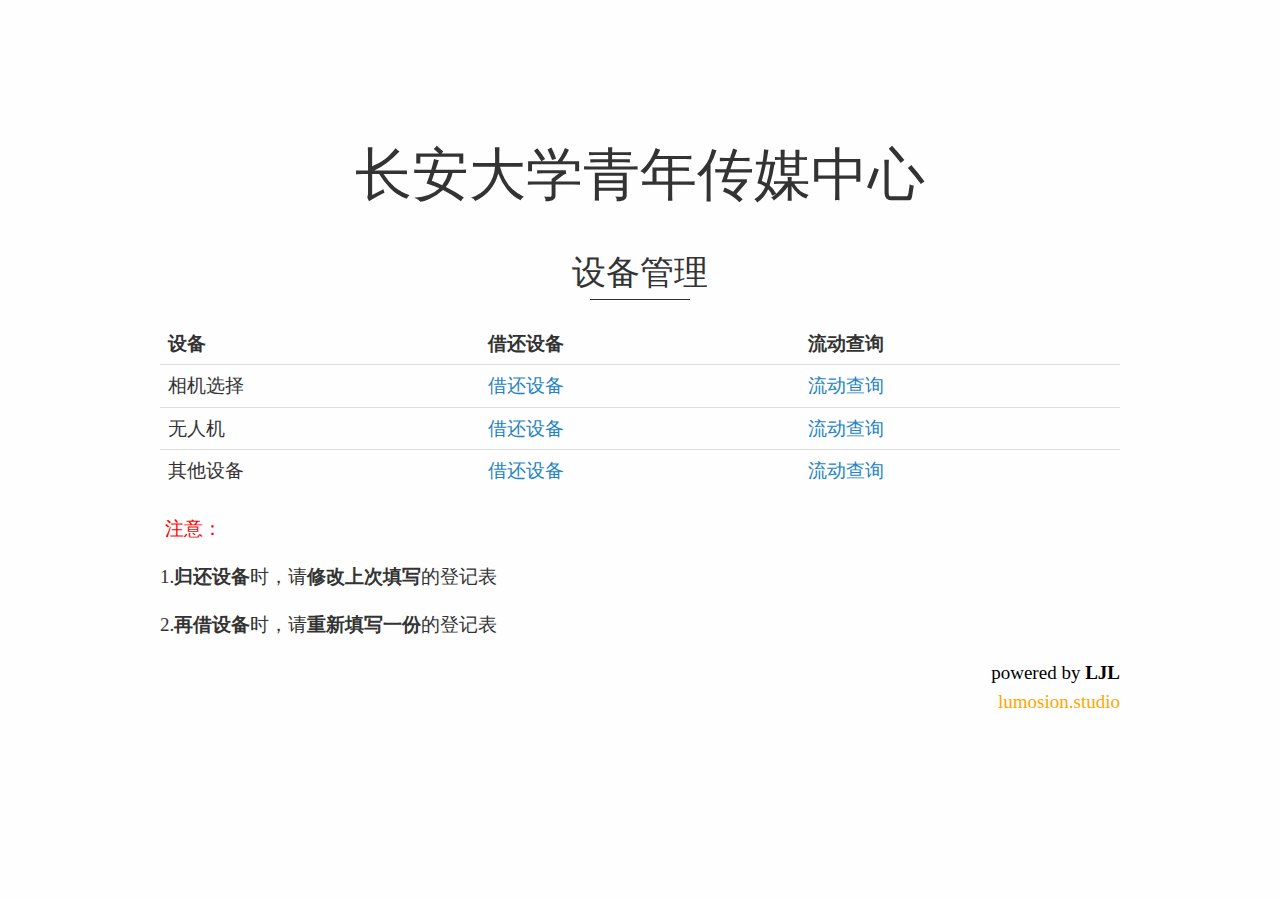
==== commit 84f9207d: "Add files via upload" ====
--- a/index.html
+++ b/index.html
@@ -1,3672 +1,503 @@
-<!DOCTYPE html>
-<html lang="zh-CN" style="--minfs:12px;" data-arp-injected="true">
+<!doctype html>
+<html>
+<head>
+<meta charset='UTF-8'><meta name='viewport' content='width=device-width initial-scale=1'>
 
-<head>
-  <meta http-equiv="Content-Type" content="text/html; charset=UTF-8"><!--<base href="/chdqm/">-->
-  <base href=".">
-  <meta name="viewport" content="width=device-width, initial-scale=1.0">
-  <title>青年传媒中心</title>
-  <meta name="description" content="CHDQM">
-  <link rel="icon" href="index_files/青媒logo.jpg" type="image/png" sizes="16x16">
-  <link rel="icon" href="index_files/青媒logo.jpg" type="image/png" sizes="32x32">
-  <link rel="apple-touch-icon" href="index_files/青媒logo.jpg" sizes="180x180">
-  <style>
-    :root {
-      --ffsd: 0px;
-    }
-
-    @media (prefers-reduced-motion: reduce) {
-      .animated {
-        animation: none !important;
-      }
-    }
-
-    @media not all and (min-resolution:.001dpcm) {
-      @media {
-        :root {
-          --ffsd: 0.5px;
-        }
-      }
-    }
-
-    html {
-      zoom: var(--rzf, 1);
-      font-size: max(calc(min(1vw, 13.66px) * var(--rfso, 1)), var(--minfs, 0px));
-      -webkit-text-size-adjust: 100%;
-      scroll-behavior: smooth;
-    }
-
-    body {
-      font-size: calc(1rem * var(--bfso, 1));
-    }
-
-    body,
-    html,
-    p,
-    ul,
-    ol,
-    li {
-      margin: 0;
-      padding: 0;
-      font-synthesis: none;
-      font-kerning: none;
-      font-variant-ligatures: none;
-      font-feature-settings: "kern" 0, "calt" 0, "liga" 0, "clig" 0, "dlig" 0, "hlig" 0;
-      font-family: unset;
-      -webkit-font-smoothing: subpixel-antialiased;
-      -moz-osx-font-smoothing: grayscale;
-      text-rendering: geometricprecision;
-      white-space: normal;
-    }
-
-    li {
-      text-align: unset;
-    }
-
-    a {
-      text-decoration: none;
-      color: inherit;
-    }
-
-    @font-face {
-      font-family: YACkoBe-PPY-0;
-      font-display: swap;
-      src: url(fonts/91c7cabca44fd93da5e3a980254121b8.woff2);
-      font-weight: 400;
-      font-style: normal;
-    }
-
-    @font-face {
-      font-family: YACkoBe-PPY-0;
-      font-display: swap;
-      src: url(fonts/91c7cabca44fd93da5e3a980254121b8.woff2);
-      font-weight: 700;
-      font-style: normal;
-    }
-
-    @font-face {
-      font-family: YACkoBe-PPY-0;
-      font-display: swap;
-      src: url(fonts/91c7cabca44fd93da5e3a980254121b8.woff2);
-      font-weight: 400;
-      font-style: italic;
-    }
-
-    @font-face {
-      font-family: YACkoBe-PPY-0;
-      font-display: swap;
-      src: url(fonts/91c7cabca44fd93da5e3a980254121b8.woff2);
-      font-weight: 700;
-      font-style: italic;
-    }
-
-    @font-face {
-      font-family: YACkoBe-PPY-0;
-      font-display: swap;
-      src: url(fonts/91c7cabca44fd93da5e3a980254121b8.woff2);
-      font-weight: 100;
-      font-style: normal;
-    }
-
-    @font-face {
-      font-family: YACkoBe-PPY-0;
-      font-display: swap;
-      src: url(fonts/91c7cabca44fd93da5e3a980254121b8.woff2);
-      font-weight: 100;
-      font-style: italic;
-    }
-
-    @font-face {
-      font-family: YACkoBe-PPY-0;
-      font-display: swap;
-      src: url(fonts/91c7cabca44fd93da5e3a980254121b8.woff2);
-      font-weight: 200;
-      font-style: normal;
-    }
-
-    @font-face {
-      font-family: YACkoBe-PPY-0;
-      font-display: swap;
-      src: url(fonts/91c7cabca44fd93da5e3a980254121b8.woff2);
-      font-weight: 200;
-      font-style: italic;
-    }
-
-    @font-face {
-      font-family: YACkoBe-PPY-0;
-      font-display: swap;
-      src: url(fonts/91c7cabca44fd93da5e3a980254121b8.woff2);
-      font-weight: 300;
-      font-style: normal;
-    }
-
-    @font-face {
-      font-family: YACkoBe-PPY-0;
-      font-display: swap;
-      src: url(fonts/91c7cabca44fd93da5e3a980254121b8.woff2);
-      font-weight: 300;
-      font-style: italic;
-    }
-
-    @font-face {
-      font-family: YACkoBe-PPY-0;
-      font-display: swap;
-      src: url(fonts/91c7cabca44fd93da5e3a980254121b8.woff2);
-      font-weight: 500;
-      font-style: normal;
-    }
-
-    @font-face {
-      font-family: YACkoBe-PPY-0;
-      font-display: swap;
-      src: url(fonts/91c7cabca44fd93da5e3a980254121b8.woff2);
-      font-weight: 500;
-      font-style: italic;
-    }
-
-    @font-face {
-      font-family: YACkoBe-PPY-0;
-      font-display: swap;
-      src: url(fonts/91c7cabca44fd93da5e3a980254121b8.woff2);
-      font-weight: 600;
-      font-style: normal;
-    }
-
-    @font-face {
-      font-family: YACkoBe-PPY-0;
-      font-display: swap;
-      src: url(fonts/91c7cabca44fd93da5e3a980254121b8.woff2);
-      font-weight: 600;
-      font-style: italic;
-    }
-
-    @font-face {
-      font-family: YACkoBe-PPY-0;
-      font-display: swap;
-      src: url(fonts/91c7cabca44fd93da5e3a980254121b8.woff2);
-      font-weight: 800;
-      font-style: normal;
-    }
-
-    @font-face {
-      font-family: YACkoBe-PPY-0;
-      font-display: swap;
-      src: url(fonts/91c7cabca44fd93da5e3a980254121b8.woff2);
-      font-weight: 800;
-      font-style: italic;
-    }
-
-    @font-face {
-      font-family: YACkoBe-PPY-0;
-      font-display: swap;
-      src: url(fonts/91c7cabca44fd93da5e3a980254121b8.woff2);
-      font-weight: 900;
-      font-style: normal;
-    }
-
-    @font-face {
-      font-family: YACkoBe-PPY-0;
-      font-display: swap;
-      src: url(fonts/91c7cabca44fd93da5e3a980254121b8.woff2);
-      font-weight: 900;
-      font-style: italic;
-    }
-
-    @font-face {
-      font-family: YAD85jmEETg-0;
-      font-display: swap;
-      src: url(fonts/8cd7f202c494348c20c65bb560a05eb3.woff2);
-      font-weight: 400;
-      font-style: normal;
-    }
-
-    @font-face {
-      font-family: YAD85jmEETg-0;
-      font-display: swap;
-      src: url(fonts/8cd7f202c494348c20c65bb560a05eb3.woff2);
-      font-weight: 700;
-      font-style: normal;
-    }
-
-    @font-face {
-      font-family: YAD85jmEETg-0;
-      font-display: swap;
-      src: url(fonts/8cd7f202c494348c20c65bb560a05eb3.woff2);
-      font-weight: 400;
-      font-style: italic;
-    }
-
-    @font-face {
-      font-family: YAD85jmEETg-0;
-      font-display: swap;
-      src: url(fonts/8cd7f202c494348c20c65bb560a05eb3.woff2);
-      font-weight: 700;
-      font-style: italic;
-    }
-
-    @font-face {
-      font-family: YAD85jmEETg-0;
-      font-display: swap;
-      src: url(fonts/8cd7f202c494348c20c65bb560a05eb3.woff2);
-      font-weight: 100;
-      font-style: normal;
-    }
-
-    @font-face {
-      font-family: YAD85jmEETg-0;
-      font-display: swap;
-      src: url(fonts/8cd7f202c494348c20c65bb560a05eb3.woff2);
-      font-weight: 100;
-      font-style: italic;
-    }
-
-    @font-face {
-      font-family: YAD85jmEETg-0;
-      font-display: swap;
-      src: url(fonts/8cd7f202c494348c20c65bb560a05eb3.woff2);
-      font-weight: 200;
-      font-style: normal;
-    }
-
-    @font-face {
-      font-family: YAD85jmEETg-0;
-      font-display: swap;
-      src: url(fonts/8cd7f202c494348c20c65bb560a05eb3.woff2);
-      font-weight: 200;
-      font-style: italic;
-    }
-
-    @font-face {
-      font-family: YAD85jmEETg-0;
-      font-display: swap;
-      src: url(fonts/8cd7f202c494348c20c65bb560a05eb3.woff2);
-      font-weight: 300;
-      font-style: normal;
-    }
-
-    @font-face {
-      font-family: YAD85jmEETg-0;
-      font-display: swap;
-      src: url(fonts/8cd7f202c494348c20c65bb560a05eb3.woff2);
-      font-weight: 300;
-      font-style: italic;
-    }
-
-    @font-face {
-      font-family: YAD85jmEETg-0;
-      font-display: swap;
-      src: url(fonts/8cd7f202c494348c20c65bb560a05eb3.woff2);
-      font-weight: 500;
-      font-style: normal;
-    }
-
-    @font-face {
-      font-family: YAD85jmEETg-0;
-      font-display: swap;
-      src: url(fonts/8cd7f202c494348c20c65bb560a05eb3.woff2);
-      font-weight: 500;
-      font-style: italic;
-    }
-
-    @font-face {
-      font-family: YAD85jmEETg-0;
-      font-display: swap;
-      src: url(fonts/8cd7f202c494348c20c65bb560a05eb3.woff2);
-      font-weight: 600;
-      font-style: normal;
-    }
-
-    @font-face {
-      font-family: YAD85jmEETg-0;
-      font-display: swap;
-      src: url(fonts/8cd7f202c494348c20c65bb560a05eb3.woff2);
-      font-weight: 600;
-      font-style: italic;
-    }
-
-    @font-face {
-      font-family: YAD85jmEETg-0;
-      font-display: swap;
-      src: url(fonts/8cd7f202c494348c20c65bb560a05eb3.woff2);
-      font-weight: 800;
-      font-style: normal;
-    }
-
-    @font-face {
-      font-family: YAD85jmEETg-0;
-      font-display: swap;
-      src: url(fonts/8cd7f202c494348c20c65bb560a05eb3.woff2);
-      font-weight: 800;
-      font-style: italic;
-    }
-
-    @font-face {
-      font-family: YAD85jmEETg-0;
-      font-display: swap;
-      src: url(fonts/8cd7f202c494348c20c65bb560a05eb3.woff2);
-      font-weight: 900;
-      font-style: normal;
-    }
-
-    @font-face {
-      font-family: YAD85jmEETg-0;
-      font-display: swap;
-      src: url(fonts/8cd7f202c494348c20c65bb560a05eb3.woff2);
-      font-weight: 900;
-      font-style: italic;
-    }
-
-    @font-face {
-      font-family: YAEVI6PMQKg-1;
-      font-display: swap;
-      src: url(fonts/faa42791b492bd204d2f5c5922b9a0f1.woff2);
-      font-weight: 400;
-      font-style: normal;
-    }
-
-    @font-face {
-      font-family: YAEVI6PMQKg-1;
-      font-display: swap;
-      src: url(fonts/eafd90ff952f9b209c04c0a32919a265.woff2);
-      font-weight: 700;
-      font-style: normal;
-    }
-
-    @font-face {
-      font-family: YAEVI6PMQKg-1;
-      font-display: swap;
-      src: url(fonts/faa42791b492bd204d2f5c5922b9a0f1.woff2);
-      font-weight: 400;
-      font-style: italic;
-    }
-
-    @font-face {
-      font-family: YAEVI6PMQKg-1;
-      font-display: swap;
-      src: url(fonts/eafd90ff952f9b209c04c0a32919a265.woff2);
-      font-weight: 700;
-      font-style: italic;
-    }
-
-    @font-face {
-      font-family: YAEVI6PMQKg-1;
-      font-display: swap;
-      src: url(fonts/faa42791b492bd204d2f5c5922b9a0f1.woff2);
-      font-weight: 100;
-      font-style: normal;
-    }
-
-    @font-face {
-      font-family: YAEVI6PMQKg-1;
-      font-display: swap;
-      src: url(fonts/faa42791b492bd204d2f5c5922b9a0f1.woff2);
-      font-weight: 100;
-      font-style: italic;
-    }
-
-    @font-face {
-      font-family: YAEVI6PMQKg-1;
-      font-display: swap;
-      src: url(fonts/faa42791b492bd204d2f5c5922b9a0f1.woff2);
-      font-weight: 200;
-      font-style: normal;
-    }
-
-    @font-face {
-      font-family: YAEVI6PMQKg-1;
-      font-display: swap;
-      src: url(fonts/faa42791b492bd204d2f5c5922b9a0f1.woff2);
-      font-weight: 200;
-      font-style: italic;
-    }
-
-    @font-face {
-      font-family: YAEVI6PMQKg-1;
-      font-display: swap;
-      src: url(fonts/faa42791b492bd204d2f5c5922b9a0f1.woff2);
-      font-weight: 300;
-      font-style: normal;
-    }
-
-    @font-face {
-      font-family: YAEVI6PMQKg-1;
-      font-display: swap;
-      src: url(fonts/faa42791b492bd204d2f5c5922b9a0f1.woff2);
-      font-weight: 300;
-      font-style: italic;
-    }
-
-    @font-face {
-      font-family: YAEVI6PMQKg-1;
-      font-display: swap;
-      src: url(fonts/faa42791b492bd204d2f5c5922b9a0f1.woff2);
-      font-weight: 500;
-      font-style: normal;
-    }
-
-    @font-face {
-      font-family: YAEVI6PMQKg-1;
-      font-display: swap;
-      src: url(fonts/faa42791b492bd204d2f5c5922b9a0f1.woff2);
-      font-weight: 500;
-      font-style: italic;
-    }
-
-    @font-face {
-      font-family: YAEVI6PMQKg-1;
-      font-display: swap;
-      src: url(fonts/eafd90ff952f9b209c04c0a32919a265.woff2);
-      font-weight: 600;
-      font-style: normal;
-    }
-
-    @font-face {
-      font-family: YAEVI6PMQKg-1;
-      font-display: swap;
-      src: url(fonts/eafd90ff952f9b209c04c0a32919a265.woff2);
-      font-weight: 600;
-      font-style: italic;
-    }
-
-    @font-face {
-      font-family: YAEVI6PMQKg-1;
-      font-display: swap;
-      src: url(fonts/eafd90ff952f9b209c04c0a32919a265.woff2);
-      font-weight: 800;
-      font-style: normal;
-    }
-
-    @font-face {
-      font-family: YAEVI6PMQKg-1;
-      font-display: swap;
-      src: url(fonts/eafd90ff952f9b209c04c0a32919a265.woff2);
-      font-weight: 800;
-      font-style: italic;
-    }
-
-    @font-face {
-      font-family: YAEVI6PMQKg-1;
-      font-display: swap;
-      src: url(fonts/eafd90ff952f9b209c04c0a32919a265.woff2);
-      font-weight: 900;
-      font-style: normal;
-    }
-
-    @font-face {
-      font-family: YAEVI6PMQKg-1;
-      font-display: swap;
-      src: url(fonts/eafd90ff952f9b209c04c0a32919a265.woff2);
-      font-weight: 900;
-      font-style: italic;
-    }
-
-    @font-face {
-      font-family: YAD8yM-dI1E-0;
-      font-display: swap;
-      src: url(fonts/5dd39c39148cf980eae495ef465f8df4.woff2);
-      font-weight: 400;
-      font-style: normal;
-    }
-
-    @font-face {
-      font-family: YAD8yM-dI1E-0;
-      font-display: swap;
-      src: url(fonts/5dd39c39148cf980eae495ef465f8df4.woff2);
-      font-weight: 700;
-      font-style: normal;
-    }
-
-    @font-face {
-      font-family: YAD8yM-dI1E-0;
-      font-display: swap;
-      src: url(fonts/5dd39c39148cf980eae495ef465f8df4.woff2);
-      font-weight: 400;
-      font-style: italic;
-    }
-
-    @font-face {
-      font-family: YAD8yM-dI1E-0;
-      font-display: swap;
-      src: url(fonts/5dd39c39148cf980eae495ef465f8df4.woff2);
-      font-weight: 700;
-      font-style: italic;
-    }
-
-    @font-face {
-      font-family: YAD8yM-dI1E-0;
-      font-display: swap;
-      src: url(fonts/5dd39c39148cf980eae495ef465f8df4.woff2);
-      font-weight: 100;
-      font-style: normal;
-    }
-
-    @font-face {
-      font-family: YAD8yM-dI1E-0;
-      font-display: swap;
-      src: url(fonts/5dd39c39148cf980eae495ef465f8df4.woff2);
-      font-weight: 100;
-      font-style: italic;
-    }
-
-    @font-face {
-      font-family: YAD8yM-dI1E-0;
-      font-display: swap;
-      src: url(fonts/5dd39c39148cf980eae495ef465f8df4.woff2);
-      font-weight: 200;
-      font-style: normal;
-    }
-
-    @font-face {
-      font-family: YAD8yM-dI1E-0;
-      font-display: swap;
-      src: url(fonts/5dd39c39148cf980eae495ef465f8df4.woff2);
-      font-weight: 200;
-      font-style: italic;
-    }
-
-    @font-face {
-      font-family: YAD8yM-dI1E-0;
-      font-display: swap;
-      src: url(fonts/5dd39c39148cf980eae495ef465f8df4.woff2);
-      font-weight: 300;
-      font-style: normal;
-    }
-
-    @font-face {
-      font-family: YAD8yM-dI1E-0;
-      font-display: swap;
-      src: url(fonts/5dd39c39148cf980eae495ef465f8df4.woff2);
-      font-weight: 300;
-      font-style: italic;
-    }
-
-    @font-face {
-      font-family: YAD8yM-dI1E-0;
-      font-display: swap;
-      src: url(fonts/5dd39c39148cf980eae495ef465f8df4.woff2);
-      font-weight: 500;
-      font-style: normal;
-    }
-
-    @font-face {
-      font-family: YAD8yM-dI1E-0;
-      font-display: swap;
-      src: url(fonts/5dd39c39148cf980eae495ef465f8df4.woff2);
-      font-weight: 500;
-      font-style: italic;
-    }
-
-    @font-face {
-      font-family: YAD8yM-dI1E-0;
-      font-display: swap;
-      src: url(fonts/5dd39c39148cf980eae495ef465f8df4.woff2);
-      font-weight: 600;
-      font-style: normal;
-    }
-
-    @font-face {
-      font-family: YAD8yM-dI1E-0;
-      font-display: swap;
-      src: url(fonts/5dd39c39148cf980eae495ef465f8df4.woff2);
-      font-weight: 600;
-      font-style: italic;
-    }
-
-    @font-face {
-      font-family: YAD8yM-dI1E-0;
-      font-display: swap;
-      src: url(fonts/5dd39c39148cf980eae495ef465f8df4.woff2);
-      font-weight: 800;
-      font-style: normal;
-    }
-
-    @font-face {
-      font-family: YAD8yM-dI1E-0;
-      font-display: swap;
-      src: url(fonts/5dd39c39148cf980eae495ef465f8df4.woff2);
-      font-weight: 800;
-      font-style: italic;
-    }
-
-    @font-face {
-      font-family: YAD8yM-dI1E-0;
-      font-display: swap;
-      src: url(fonts/5dd39c39148cf980eae495ef465f8df4.woff2);
-      font-weight: 900;
-      font-style: normal;
-    }
-
-    @font-face {
-      font-family: YAD8yM-dI1E-0;
-      font-display: swap;
-      src: url(fonts/5dd39c39148cf980eae495ef465f8df4.woff2);
-      font-weight: 900;
-      font-style: italic;
-    }
-
-    @font-face {
-      font-family: YAEkAzBa-IE-0;
-      font-display: swap;
-      src: url(fonts/4b44f86e739e943a91b253b7a7487f8c.woff2);
-      font-weight: 400;
-      font-style: normal;
-    }
-
-    @font-face {
-      font-family: YAEkAzBa-IE-0;
-      font-display: swap;
-      src: url(fonts/a792f3df2e43e402e5fbfadb10dd7d05.woff2);
-      font-weight: 700;
-      font-style: normal;
-    }
-
-    @font-face {
-      font-family: YAEkAzBa-IE-0;
-      font-display: swap;
-      src: url(fonts/3527cd28c637df572e14176ab1d0b92d.woff2);
-      font-weight: 400;
-      font-style: italic;
-    }
-
-    @font-face {
-      font-family: YAEkAzBa-IE-0;
-      font-display: swap;
-      src: url(fonts/a080cdd270f5fb81d7b054ec7c818079.woff2);
-      font-weight: 700;
-      font-style: italic;
-    }
-
-    @font-face {
-      font-family: YAEkAzBa-IE-0;
-      font-display: swap;
-      src: url(fonts/4b44f86e739e943a91b253b7a7487f8c.woff2);
-      font-weight: 100;
-      font-style: normal;
-    }
-
-    @font-face {
-      font-family: YAEkAzBa-IE-0;
-      font-display: swap;
-      src: url(fonts/3527cd28c637df572e14176ab1d0b92d.woff2);
-      font-weight: 100;
-      font-style: italic;
-    }
-
-    @font-face {
-      font-family: YAEkAzBa-IE-0;
-      font-display: swap;
-      src: url(fonts/4b44f86e739e943a91b253b7a7487f8c.woff2);
-      font-weight: 200;
-      font-style: normal;
-    }
-
-    @font-face {
-      font-family: YAEkAzBa-IE-0;
-      font-display: swap;
-      src: url(fonts/3527cd28c637df572e14176ab1d0b92d.woff2);
-      font-weight: 200;
-      font-style: italic;
-    }
-
-    @font-face {
-      font-family: YAEkAzBa-IE-0;
-      font-display: swap;
-      src: url(fonts/4b44f86e739e943a91b253b7a7487f8c.woff2);
-      font-weight: 300;
-      font-style: normal;
-    }
-
-    @font-face {
-      font-family: YAEkAzBa-IE-0;
-      font-display: swap;
-      src: url(fonts/3527cd28c637df572e14176ab1d0b92d.woff2);
-      font-weight: 300;
-      font-style: italic;
-    }
-
-    @font-face {
-      font-family: YAEkAzBa-IE-0;
-      font-display: swap;
-      src: url(fonts/4b44f86e739e943a91b253b7a7487f8c.woff2);
-      font-weight: 500;
-      font-style: normal;
-    }
-
-    @font-face {
-      font-family: YAEkAzBa-IE-0;
-      font-display: swap;
-      src: url(fonts/3527cd28c637df572e14176ab1d0b92d.woff2);
-      font-weight: 500;
-      font-style: italic;
-    }
-
-    @font-face {
-      font-family: YAEkAzBa-IE-0;
-      font-display: swap;
-      src: url(fonts/a792f3df2e43e402e5fbfadb10dd7d05.woff2);
-      font-weight: 600;
-      font-style: normal;
-    }
-
-    @font-face {
-      font-family: YAEkAzBa-IE-0;
-      font-display: swap;
-      src: url(fonts/a080cdd270f5fb81d7b054ec7c818079.woff2);
-      font-weight: 600;
-      font-style: italic;
-    }
-
-    @font-face {
-      font-family: YAEkAzBa-IE-0;
-      font-display: swap;
-      src: url(fonts/a792f3df2e43e402e5fbfadb10dd7d05.woff2);
-      font-weight: 800;
-      font-style: normal;
-    }
-
-    @font-face {
-      font-family: YAEkAzBa-IE-0;
-      font-display: swap;
-      src: url(fonts/a080cdd270f5fb81d7b054ec7c818079.woff2);
-      font-weight: 800;
-      font-style: italic;
-    }
-
-    @font-face {
-      font-family: YAEkAzBa-IE-0;
-      font-display: swap;
-      src: url(fonts/a792f3df2e43e402e5fbfadb10dd7d05.woff2);
-      font-weight: 900;
-      font-style: normal;
-    }
-
-    @font-face {
-      font-family: YAEkAzBa-IE-0;
-      font-display: swap;
-      src: url(fonts/a080cdd270f5fb81d7b054ec7c818079.woff2);
-      font-weight: 900;
-      font-style: italic;
-    }
-
-    @font-face {
-      font-family: YACgEZ1cb1Q-0;
-      font-display: swap;
-      src: url(fonts/f8f199f09526f79e87644ed227e0f651.woff2);
-      font-weight: 400;
-      font-style: normal;
-    }
-
-    @font-face {
-      font-family: YACgEZ1cb1Q-0;
-      font-display: swap;
-      src: url(fonts/98c4d2c0223fc8474641c77f923528e9.woff2);
-      font-weight: 700;
-      font-style: normal;
-    }
-
-    @font-face {
-      font-family: YACgEZ1cb1Q-0;
-      font-display: swap;
-      src: url(fonts/d257a7100844bc3f98c9021168b6249e.woff2);
-      font-weight: 400;
-      font-style: italic;
-    }
-
-    @font-face {
-      font-family: YACgEZ1cb1Q-0;
-      font-display: swap;
-      src: url(fonts/1060345c54d396e76d73f1da7ee200bd.woff2);
-      font-weight: 700;
-      font-style: italic;
-    }
-
-    @font-face {
-      font-family: YACgEZ1cb1Q-0;
-      font-display: swap;
-      src: url(fonts/f8f199f09526f79e87644ed227e0f651.woff2);
-      font-weight: 100;
-      font-style: normal;
-    }
-
-    @font-face {
-      font-family: YACgEZ1cb1Q-0;
-      font-display: swap;
-      src: url(fonts/d257a7100844bc3f98c9021168b6249e.woff2);
-      font-weight: 100;
-      font-style: italic;
-    }
-
-    @font-face {
-      font-family: YACgEZ1cb1Q-0;
-      font-display: swap;
-      src: url(fonts/f8f199f09526f79e87644ed227e0f651.woff2);
-      font-weight: 200;
-      font-style: normal;
-    }
-
-    @font-face {
-      font-family: YACgEZ1cb1Q-0;
-      font-display: swap;
-      src: url(fonts/d257a7100844bc3f98c9021168b6249e.woff2);
-      font-weight: 200;
-      font-style: italic;
-    }
-
-    @font-face {
-      font-family: YACgEZ1cb1Q-0;
-      font-display: swap;
-      src: url(fonts/f8f199f09526f79e87644ed227e0f651.woff2);
-      font-weight: 300;
-      font-style: normal;
-    }
-
-    @font-face {
-      font-family: YACgEZ1cb1Q-0;
-      font-display: swap;
-      src: url(fonts/d257a7100844bc3f98c9021168b6249e.woff2);
-      font-weight: 300;
-      font-style: italic;
-    }
-
-    @font-face {
-      font-family: YACgEZ1cb1Q-0;
-      font-display: swap;
-      src: url(fonts/f8f199f09526f79e87644ed227e0f651.woff2);
-      font-weight: 500;
-      font-style: normal;
-    }
-
-    @font-face {
-      font-family: YACgEZ1cb1Q-0;
-      font-display: swap;
-      src: url(fonts/d257a7100844bc3f98c9021168b6249e.woff2);
-      font-weight: 500;
-      font-style: italic;
-    }
-
-    @font-face {
-      font-family: YACgEZ1cb1Q-0;
-      font-display: swap;
-      src: url(fonts/98c4d2c0223fc8474641c77f923528e9.woff2);
-      font-weight: 600;
-      font-style: normal;
-    }
-
-    @font-face {
-      font-family: YACgEZ1cb1Q-0;
-      font-display: swap;
-      src: url(fonts/1060345c54d396e76d73f1da7ee200bd.woff2);
-      font-weight: 600;
-      font-style: italic;
-    }
-
-    @font-face {
-      font-family: YACgEZ1cb1Q-0;
-      font-display: swap;
-      src: url(fonts/98c4d2c0223fc8474641c77f923528e9.woff2);
-      font-weight: 800;
-      font-style: normal;
-    }
-
-    @font-face {
-      font-family: YACgEZ1cb1Q-0;
-      font-display: swap;
-      src: url(fonts/1060345c54d396e76d73f1da7ee200bd.woff2);
-      font-weight: 800;
-      font-style: italic;
-    }
-
-    @font-face {
-      font-family: YACgEZ1cb1Q-0;
-      font-display: swap;
-      src: url(fonts/98c4d2c0223fc8474641c77f923528e9.woff2);
-      font-weight: 900;
-      font-style: normal;
-    }
-
-    @font-face {
-      font-family: YACgEZ1cb1Q-0;
-      font-display: swap;
-      src: url(fonts/1060345c54d396e76d73f1da7ee200bd.woff2);
-      font-weight: 900;
-      font-style: italic;
-    }
-
-    @media (max-width: 375px) {
-      #j0oord7ByEDLg4d9 {
-        grid-area: 2 / 2 / 3 / 3;
-      }
-
-      #k9I5ucJYXi6jrU6U {
-        grid-template-columns: 0 418.44546748%;
-        left: -159.22273374%;
-        grid-template-rows: 0 100%;
-      }
-
-      #HHSwbLfVzIUjaj9u {
-        display: none;
-      }
-
-      #h4e1iqhEPTr3dtE2 {
-        display: none;
-      }
-
-      #qrSwpdEt7hjvjkGo {
-        display: block;
-      }
-
-      #smZilmDsXJPGLZoN {
-        grid-area: 2 / 2 / 7 / 43;
-      }
-
-      #RNz2wlLiuYRRVrcw {
-        grid-area: 3 / 7 / 5 / 41;
-      }
-
-      #ARd6HJWGadiqhwL1 {
-        grid-area: 4 / 15 / 6 / 32;
-      }
-
-      #zfqX9XjbCL4He1Pg {
-        grid-area: 9 / 3 / 43 / 40;
-      }
-
-      #olUA50pht3qLn8RJ {
-        font-size: max(0px, calc(11.18591998em - var(--ffsd)));
-      }
-
-      #eCySzbPtuyPmM1nm {
-        transform: translateX(0);
-        margin-top: calc(max(0px, 11.18591998em) * -0.1);
-        margin-bottom: calc(max(0px, 11.18591998em) * -0.1);
-      }
-
-      #PBOOlPqJCKeHOcEc {
-        min-width: 52.65183735rem;
-      }
-
-      #IFWVNZjQjjcsQcCY {
-        grid-area: 10 / 14 / 11 / 28;
-      }
-
-      #infltK1i61Fr5xBQ {
-        font-size: max(0px, calc(11.44907993em - var(--ffsd)));
-      }
-
-      #ePxN8tHEm3Vwjdnu {
-        transform: translateX(0);
-        margin-top: 0;
-        margin-bottom: 0;
-      }
-
-      #nWm8Tz2Dkq4Ed6zS {
-        min-width: 75.87943236rem;
-      }
-
-      #pd1PWkFyKvEJxXpr {
-        grid-area: 12 / 4 / 13 / 36;
-      }
-
-      #pngEi56LJqL8dk3G {
-        grid-area: 14 / 8 / 20 / 19;
-      }
-
-      #s5P5CeTR9GoN1O8h {
-        font-size: max(0px, calc(4.07927107em - var(--ffsd)));
-      }
-
-      #uqgAQVVLrQ1s0GDM {
-        transform: translateX(calc(max(0px, 4.07927107em) * 0.154));
-        margin-top: calc(max(0px, 4.07927107em) * -0.1);
-        margin-bottom: calc(max(0px, 4.07927107em) * -0.1);
-      }
-
-      #Qs8RPwH513fP5k7T {
-        min-width: 21.47528235rem;
-      }
-
-      #W14AzcP7aMccdrH0 {
-        grid-area: 16 / 11 / 18 / 16;
-      }
-
-      #JkpGEHQGmXYnDppb {
-        grid-area: 15 / 22 / 21 / 33;
-      }
-
-      #Ck10RlmqH4Hu34M0 {
-        font-size: max(0px, calc(4.07927107em - var(--ffsd)));
-      }
-
-      #P1xU57FQ5gcG9dX2 {
-        transform: translateX(calc(max(0px, 4.07927107em) * 0.154));
-        margin-top: calc(max(0px, 4.07927107em) * -0.1);
-        margin-bottom: calc(max(0px, 4.07927107em) * -0.1);
-      }
-
-      #Gq1YHjtvjMkTlWr7 {
-        min-width: 21.47528235rem;
-      }
-
-      #viHZtQFkX4oCtDBk {
-        grid-area: 17 / 25 / 19 / 29;
-      }
-
-      #psNcmdur41GQbTkX {
-        font-size: max(0px, calc(11.44907993em - var(--ffsd)));
-      }
-
-      #tKoBJi38cHzopenA {
-        transform: translateX(0);
-        margin-top: 0;
-        margin-bottom: 0;
-      }
-
-      #EapYYWYQ87fPswHZ {
-        min-width: 75.87943236rem;
-      }
-
-      #OmMXyZMHkWNqE8zM {
-        grid-area: 22 / 5 / 23 / 37;
-      }
-
-      #O5Tagb40bv23DZTg {
-        grid-area: 24 / 9 / 30 / 20;
-      }
-
-      #TRGoAWSaphFFNPri {
-        font-size: max(0px, calc(4.07927107em - var(--ffsd)));
-      }
-
-      #U30sHKoNZ21mr91p {
-        transform: translateX(calc(max(0px, 4.07927107em) * 0.154));
-        margin-top: calc(max(0px, 4.07927107em) * -0.1);
-        margin-bottom: calc(max(0px, 4.07927107em) * -0.1);
-      }
-
-      #bzVYLAEiQP0PKID6 {
-        min-width: 21.47528235rem;
-      }
-
-      #pZkErfahaCO7hPDN {
-        grid-area: 26 / 12 / 28 / 17;
-      }
-
-      #ot7MrX4xi3YWRcLr {
-        grid-area: 25 / 23 / 31 / 34;
-      }
-
-      #Hp6dwPwM7dbJpBMr {
-        font-size: max(0px, calc(4.07927107em - var(--ffsd)));
-      }
-
-      #xnFKdQ4YfsD02DdM {
-        transform: translateX(calc(max(0px, 4.07927107em) * 0.154));
-        margin-top: calc(max(0px, 4.07927107em) * -0.1);
-        margin-bottom: calc(max(0px, 4.07927107em) * -0.1);
-      }
-
-      #kPCx2E7HZd93NcGq {
-        min-width: 21.47528235rem;
-      }
-
-      #ppqu6vVBS0Pd84Ux {
-        grid-area: 27 / 26 / 29 / 30;
-      }
-
-      #OLdTeVkjXOArR4tr {
-        font-size: max(0px, calc(11.44907993em - var(--ffsd)));
-      }
-
-      #b2afGBs3e7ddMjyf {
-        transform: translateX(0);
-        margin-top: 0;
-        margin-bottom: 0;
-      }
-
-      #DuVn7JWbN78adNWS {
-        min-width: 75.87943236rem;
-      }
-
-      #WFcFAn827NCnXgXj {
-        grid-area: 33 / 6 / 34 / 38;
-      }
-
-      #tmvUtyNcZNzHc7cK {
-        grid-area: 35 / 10 / 41 / 21;
-      }
-
-      #Gsv64mhv6y1XytQX {
-        font-size: max(0px, calc(4.07927107em - var(--ffsd)));
-      }
-
-      #YwwK76BAlPPD0s0f {
-        transform: translateX(calc(max(0px, 4.07927107em) * 0.154));
-        margin-top: calc(max(0px, 4.07927107em) * -0.1);
-        margin-bottom: calc(max(0px, 4.07927107em) * -0.1);
-      }
-
-      #hq2hjhmH4qfXyQVQ {
-        min-width: 21.47528235rem;
-      }
-
-      #z5rtvr9q3Sya9p1g {
-        grid-area: 37 / 13 / 39 / 18;
-      }
-
-      #HVT9atmIZkoTJIvV {
-        grid-area: 36 / 24 / 42 / 35;
-      }
-
-      #OAmghGIYK3s9Z40M {
-        font-size: max(0px, calc(4.07927107em - var(--ffsd)));
-      }
-
-      #zuJBCRfQE1Hkn9fP {
-        transform: translateX(calc(max(0px, 4.07927107em) * 0.154));
-        margin-top: calc(max(0px, 4.07927107em) * -0.1);
-        margin-bottom: calc(max(0px, 4.07927107em) * -0.1);
-      }
-
-      #E74OyfEMI9bRjZWS {
-        min-width: 21.47528235rem;
-      }
-
-      #mahDln4xbYzO16l5 {
-        grid-area: 38 / 27 / 40 / 31;
-      }
-
-      #D1gsSkpEpuLgGhB7 {
-        margin-left: 0%;
-        clip-path: polygon(calc(0% + 0%) calc((0.01594729 * 8.51181701rem) + 0%), calc(100% - (3.42208803% + 0%)) calc((0.01594729 * 8.51181701rem) + 0%), calc(100% - (3.42208803% + 0%)) calc(100% - ((0 * 8.51181701rem) + 0%)), calc(0% + 0%) calc(100% - ((0 * 8.51181701rem) + 0%)));
-        margin-top: -1.59472906%;
-        margin-bottom: 0%;
-        grid-area: 8 / 39 / 32 / 42;
-        margin-right: -3.54334439%;
-      }
-
-      #zkmlH3p3gHk1b9QL {
-        grid-template-columns: 3.64464692rem 0 4.177336rem 0 0 1.28963439rem 0.45347978rem 0 0 5.50317259rem 0 0 4.36751074rem 2.90233416rem 14.07210412rem 0 0 5.50317259rem 0 0 7.56328227rem 0 0 5.50317259rem 0 0 16.97443828rem 4.36751074rem 0 0 1.34009022rem 4.16308237rem 0 0 1.74311417rem 0 0 4.27545412rem 1.76462545rem 1.28022117rem 5.46697039rem 0 3.64464692rem;
-        grid-template-rows: minmax(5.46697039rem, max-content) minmax(4.00911162rem, max-content) minmax(92.9886033rem, max-content) minmax(1.87086354rem, max-content) minmax(11.64877178rem, max-content) minmax(5.46697039rem, max-content) minmax(5.46697039rem, max-content) minmax(2.64206348rem, max-content) minmax(4.24199755rem, max-content) minmax(13.37296418rem, max-content) minmax(2.01262882rem, max-content) minmax(13.70978231rem, max-content) minmax(0.69363342rem, max-content) 0 minmax(1.32067106rem, max-content) 0 minmax(4.88524338rem, max-content) 0 minmax(1.25599232rem, max-content) 0 minmax(4.74787853rem, max-content) minmax(13.70978231rem, max-content) minmax(0.69363342rem, max-content) 0 minmax(1.32067106rem, max-content) 0 minmax(4.88524338rem, max-content) 0 minmax(1.25599232rem, max-content) 0 minmax(4.61213811rem, max-content) minmax(0.13574042rem, max-content) minmax(13.70978231rem, max-content) minmax(0.69363342rem, max-content) 0 minmax(1.32067106rem, max-content) 0 minmax(4.88524338rem, max-content) 0 minmax(1.25599232rem, max-content) 0 minmax(5.51409169rem, max-content) minmax(5.46697039rem, max-content);
-      }
-
-      #lk8WdR6xPaG3Cnjv {
-        min-height: 90.35061891vh;
-      }
-
-      #V4arNpAcoTbc9B86 {
-        grid-area: 2 / 2 / 3 / 3;
-      }
-
-      #kN4LP2PcWXz0T3CY {
-        grid-template-columns: 0 462.2663946%;
-        left: -181.1331973%;
-        grid-template-rows: 0 100%;
-      }
-
-      #CjUyp26a9grdlaCY {
-        margin-left: 0%;
-        clip-path: polygon(calc(0% + 0%) calc((0.01225425 * 92.71070614rem) + 0%), calc(100% - (0% + 0%)) calc((0.01225425 * 92.71070614rem) + 0%), calc(100% - (0% + 0%)) calc(100% - ((0 * 92.71070614rem) + 0%)), calc(0% + 0%) calc(100% - ((0 * 92.71070614rem) + 0%)));
-        margin-top: -1.22542488%;
-        margin-bottom: 0%;
-        grid-area: 3 / 2 / 5 / 6;
-        margin-right: 0%;
-      }
-
-      #pHy4AQuHxH3TbIaB {
-        margin-left: 0%;
-        clip-path: polygon(calc(0% + 0%) calc((0.24817561 * 11.30220674rem) + 0%), calc(100% - (0% + 0%)) calc((0.24817561 * 11.30220674rem) + 0%), calc(100% - (0% + 0%)) calc(100% - ((0 * 11.30220674rem) + 0%)), calc(0% + 0%) calc(100% - ((0 * 11.30220674rem) + 0%)));
-        margin-top: -24.81756148%;
-        margin-bottom: 0%;
-        grid-area: 2 / 4 / 4 / 5;
-        margin-right: 0%;
-      }
-
-      #Fg8fFj1UN8icDO04 {
-        font-size: max(calc(12px * var(--rfso, var(--bfso, 1))), calc(5.59736em - var(--ffsd)));
-      }
-
-      #tPtJX8n1ZBfWnUhr {
-        transform: translateX(calc(max(calc(12px * var(--rfso, var(--bfso, 1))), 5.59736em) * 0.034));
-        margin-top: calc(max(calc(12px * var(--rfso, var(--bfso, 1))), 5.59736em) * -0.1);
-        margin-bottom: calc(max(calc(12px * var(--rfso, var(--bfso, 1))), 5.59736em) * -0.1);
-      }
-
-      #i7Q1ETF7UnS0kB1S {
-        min-width: 92.84403948rem;
-      }
-
-      #rxgHEW7tE5YClBIO {
-        grid-area: 6 / 3 / 7 / 7;
-      }
-
-      #sTSCPXKZUkyVLJ9I {
-        grid-template-columns: 3.64464692rem 0 6.54205009rem 11.30220674rem 74.86644931rem 0 3.64464692rem;
-        grid-template-rows: minmax(5.46697039rem, max-content) 0 minmax(7.63319912rem, max-content) minmax(0.90888004rem, max-content) 0 minmax(5.64965376rem, max-content) minmax(5.46697039rem, max-content);
-      }
-
-      #XxX9WlePX61KK77X {
-        min-height: 9.64938109vh;
-      }
-    }
-
-    @media (min-width: 375.05px) and (max-width: 480px) {
-      #j0oord7ByEDLg4d9 {
-        grid-area: 2 / 2 / 3 / 3;
-      }
-
-      #k9I5ucJYXi6jrU6U {
-        grid-template-columns: 0 420.48673118%;
-        left: -160.24336559%;
-        grid-template-rows: 0 100%;
-      }
-
-      #HHSwbLfVzIUjaj9u {
-        display: none;
-      }
-
-      #h4e1iqhEPTr3dtE2 {
-        display: block;
-      }
-
-      #qrSwpdEt7hjvjkGo {
-        display: none;
-      }
-
-      #smZilmDsXJPGLZoN {
-        grid-area: 2 / 2 / 7 / 43;
-      }
-
-      #RNz2wlLiuYRRVrcw {
-        grid-area: 3 / 7 / 5 / 41;
-      }
-
-      #ARd6HJWGadiqhwL1 {
-        grid-area: 4 / 15 / 6 / 32;
-      }
-
-      #zfqX9XjbCL4He1Pg {
-        grid-area: 9 / 3 / 43 / 40;
-      }
-
-      #olUA50pht3qLn8RJ {
-        font-size: max(0px, calc(11.35567307em - var(--ffsd)));
-      }
-
-      #eCySzbPtuyPmM1nm {
-        transform: translateX(0);
-        margin-top: calc(max(0px, 11.35567307em) * -0.1);
-        margin-bottom: calc(max(0px, 11.35567307em) * -0.1);
-      }
-
-      #PBOOlPqJCKeHOcEc {
-        min-width: 53.41967067rem;
-      }
-
-      #IFWVNZjQjjcsQcCY {
-        grid-area: 10 / 14 / 11 / 28;
-      }
-
-      #infltK1i61Fr5xBQ {
-        font-size: max(0px, calc(11.62282663em - var(--ffsd)));
-      }
-
-      #ePxN8tHEm3Vwjdnu {
-        transform: translateX(0);
-        margin-top: 0;
-        margin-bottom: 0;
-      }
-
-      #nWm8Tz2Dkq4Ed6zS {
-        min-width: 76.99975845rem;
-      }
-
-      #pd1PWkFyKvEJxXpr {
-        grid-area: 12 / 4 / 13 / 36;
-      }
-
-      #pngEi56LJqL8dk3G {
-        grid-area: 14 / 8 / 20 / 19;
-      }
-
-      #s5P5CeTR9GoN1O8h {
-        font-size: max(0px, calc(4.14117647em - var(--ffsd)));
-      }
-
-      #uqgAQVVLrQ1s0GDM {
-        transform: translateX(calc(max(0px, 4.14117647em) * 0.154));
-        margin-top: calc(max(0px, 4.14117647em) * -0.1);
-        margin-bottom: calc(max(0px, 4.14117647em) * -0.1);
-      }
-
-      #Qs8RPwH513fP5k7T {
-        min-width: 21.76999264rem;
-      }
-
-      #W14AzcP7aMccdrH0 {
-        grid-area: 16 / 11 / 18 / 16;
-      }
-
-      #JkpGEHQGmXYnDppb {
-        grid-area: 15 / 22 / 21 / 33;
-      }
-
-      #Ck10RlmqH4Hu34M0 {
-        font-size: max(0px, calc(4.14117647em - var(--ffsd)));
-      }
-
-      #P1xU57FQ5gcG9dX2 {
-        transform: translateX(calc(max(0px, 4.14117647em) * 0.154));
-        margin-top: calc(max(0px, 4.14117647em) * -0.1);
-        margin-bottom: calc(max(0px, 4.14117647em) * -0.1);
-      }
-
-      #Gq1YHjtvjMkTlWr7 {
-        min-width: 21.76999264rem;
-      }
-
-      #viHZtQFkX4oCtDBk {
-        grid-area: 17 / 25 / 19 / 29;
-      }
-
-      #psNcmdur41GQbTkX {
-        font-size: max(0px, calc(11.62282663em - var(--ffsd)));
-      }
-
-      #tKoBJi38cHzopenA {
-        transform: translateX(0);
-        margin-top: 0;
-        margin-bottom: 0;
-      }
-
-      #EapYYWYQ87fPswHZ {
-        min-width: 76.99975845rem;
-      }
-
-      #OmMXyZMHkWNqE8zM {
-        grid-area: 22 / 5 / 23 / 37;
-      }
-
-      #O5Tagb40bv23DZTg {
-        grid-area: 24 / 9 / 30 / 20;
-      }
-
-      #TRGoAWSaphFFNPri {
-        font-size: max(0px, calc(4.14117647em - var(--ffsd)));
-      }
-
-      #U30sHKoNZ21mr91p {
-        transform: translateX(calc(max(0px, 4.14117647em) * 0.154));
-        margin-top: calc(max(0px, 4.14117647em) * -0.1);
-        margin-bottom: calc(max(0px, 4.14117647em) * -0.1);
-      }
-
-      #bzVYLAEiQP0PKID6 {
-        min-width: 21.76999264rem;
-      }
-
-      #pZkErfahaCO7hPDN {
-        grid-area: 26 / 12 / 28 / 17;
-      }
-
-      #ot7MrX4xi3YWRcLr {
-        grid-area: 25 / 23 / 31 / 34;
-      }
-
-      #Hp6dwPwM7dbJpBMr {
-        font-size: max(0px, calc(4.14117647em - var(--ffsd)));
-      }
-
-      #xnFKdQ4YfsD02DdM {
-        transform: translateX(calc(max(0px, 4.14117647em) * 0.154));
-        margin-top: calc(max(0px, 4.14117647em) * -0.1);
-        margin-bottom: calc(max(0px, 4.14117647em) * -0.1);
-      }
-
-      #kPCx2E7HZd93NcGq {
-        min-width: 21.76999264rem;
-      }
-
-      #ppqu6vVBS0Pd84Ux {
-        grid-area: 27 / 26 / 29 / 30;
-      }
-
-      #OLdTeVkjXOArR4tr {
-        font-size: max(0px, calc(11.62282663em - var(--ffsd)));
-      }
-
-      #b2afGBs3e7ddMjyf {
-        transform: translateX(0);
-        margin-top: 0;
-        margin-bottom: 0;
-      }
-
-      #DuVn7JWbN78adNWS {
-        min-width: 76.99975845rem;
-      }
-
-      #WFcFAn827NCnXgXj {
-        grid-area: 33 / 6 / 34 / 38;
-      }
-
-      #tmvUtyNcZNzHc7cK {
-        grid-area: 35 / 10 / 41 / 21;
-      }
-
-      #Gsv64mhv6y1XytQX {
-        font-size: max(0px, calc(4.14117647em - var(--ffsd)));
-      }
-
-      #YwwK76BAlPPD0s0f {
-        transform: translateX(calc(max(0px, 4.14117647em) * 0.154));
-        margin-top: calc(max(0px, 4.14117647em) * -0.1);
-        margin-bottom: calc(max(0px, 4.14117647em) * -0.1);
-      }
-
-      #hq2hjhmH4qfXyQVQ {
-        min-width: 21.76999264rem;
-      }
-
-      #z5rtvr9q3Sya9p1g {
-        grid-area: 37 / 13 / 39 / 18;
-      }
-
-      #HVT9atmIZkoTJIvV {
-        grid-area: 36 / 24 / 42 / 35;
-      }
-
-      #OAmghGIYK3s9Z40M {
-        font-size: max(0px, calc(4.14117647em - var(--ffsd)));
-      }
-
-      #zuJBCRfQE1Hkn9fP {
-        transform: translateX(calc(max(0px, 4.14117647em) * 0.154));
-        margin-top: calc(max(0px, 4.14117647em) * -0.1);
-        margin-bottom: calc(max(0px, 4.14117647em) * -0.1);
-      }
-
-      #E74OyfEMI9bRjZWS {
-        min-width: 21.76999264rem;
-      }
-
-      #mahDln4xbYzO16l5 {
-        grid-area: 38 / 27 / 40 / 31;
-      }
-
-      #D1gsSkpEpuLgGhB7 {
-        margin-left: 0%;
-        clip-path: polygon(calc(0% + 0%) calc((0.01594729 * 8.64098897rem) + 0%), calc(100% - (3.42208803% + 0%)) calc((0.01594729 * 8.64098897rem) + 0%), calc(100% - (3.42208803% + 0%)) calc(100% - ((0 * 8.64098897rem) + 0%)), calc(0% + 0%) calc(100% - ((0 * 8.64098897rem) + 0%)));
-        margin-top: -1.59472906%;
-        margin-bottom: 0%;
-        grid-area: 8 / 39 / 32 / 42;
-        margin-right: -3.54334439%;
-      }
-
-      #zkmlH3p3gHk1b9QL {
-        grid-template-columns: 2.94117647rem 0 4.24072959rem 0 0 0.17103511rem 1.59853187rem 0 0 5.58668656rem 0 0 4.43379035rem 2.17638175rem 15.05565387rem 0 0 5.58668656rem 0 0 7.67805964rem 0 0 5.58668656rem 0 0 17.23203562rem 4.43379035rem 0 0 2.13042399rem 3.45626257rem 0 0 1.76956698rem 0 0 4.34033671rem 1.7914047rem 2.43781956rem 4.4117647rem 0 2.94117647rem;
-        grid-template-rows: minmax(4.41176471rem, max-content) minmax(3.23529412rem, max-content) minmax(96.98819504rem, max-content) minmax(1.95133243rem, max-content) minmax(12.14980448rem, max-content) minmax(4.41176471rem, max-content) minmax(4.41176471rem, max-content) minmax(2.68215839rem, max-content) minmax(4.30637242rem, max-content) minmax(13.57590698rem, max-content) minmax(2.04317168rem, max-content) minmax(13.91783653rem, max-content) minmax(0.70415972rem, max-content) 0 minmax(1.34071304rem, max-content) 0 minmax(4.9593799rem, max-content) 0 minmax(1.27505276rem, max-content) 0 minmax(4.81993046rem, max-content) minmax(13.91783653rem, max-content) minmax(0.70415972rem, max-content) 0 minmax(1.34071304rem, max-content) 0 minmax(4.9593799rem, max-content) 0 minmax(1.27505276rem, max-content) 0 minmax(4.68213009rem, max-content) minmax(0.13780036rem, max-content) minmax(13.91783653rem, max-content) minmax(0.70415972rem, max-content) 0 minmax(1.34071304rem, max-content) 0 minmax(4.9593799rem, max-content) 0 minmax(1.27505276rem, max-content) 0 minmax(5.59777136rem, max-content) minmax(4.41176471rem, max-content);
-      }
-
-      #lk8WdR6xPaG3Cnjv {
-        min-height: 92.09457752vh;
-      }
-
-      #V4arNpAcoTbc9B86 {
-        grid-area: 2 / 2 / 3 / 3;
-      }
-
-      #kN4LP2PcWXz0T3CY {
-        grid-template-columns: 0 373.36056783%;
-        left: -136.68028392%;
-        grid-template-rows: 0 100%;
-      }
-
-      #CjUyp26a9grdlaCY {
-        margin-left: 0%;
-        clip-path: polygon(calc(0% + 0%) calc((0.01225425 * 75.00399778rem) + 0%), calc(100% - (0% + 0%)) calc((0.01225425 * 75.00399778rem) + 0%), calc(100% - (0% + 0%)) calc(100% - ((0 * 75.00399778rem) + 0%)), calc(0% + 0%) calc(100% - ((0 * 75.00399778rem) + 0%)));
-        margin-top: -1.22542488%;
-        margin-bottom: 0%;
-        grid-area: 3 / 2 / 5 / 6;
-        margin-right: 0%;
-      }
-
-      #pHy4AQuHxH3TbIaB {
-        margin-left: 0%;
-        clip-path: polygon(calc(0% + 0%) calc((0.24817561 * 9.14361161rem) + 0%), calc(100% - (0% + 0%)) calc((0.24817561 * 9.14361161rem) + 0%), calc(100% - (0% + 0%)) calc(100% - ((0 * 9.14361161rem) + 0%)), calc(0% + 0%) calc(100% - ((0 * 9.14361161rem) + 0%)));
-        margin-top: -24.81756148%;
-        margin-bottom: 0%;
-        grid-area: 2 / 4 / 4 / 5;
-        margin-right: 0%;
-      }
-
-      #Fg8fFj1UN8icDO04 {
-        font-size: max(calc(12px * var(--rfso, var(--bfso, 1))), calc(4.3729375em - var(--ffsd)));
-      }
-
-      #tPtJX8n1ZBfWnUhr {
-        transform: translateX(calc(max(calc(12px * var(--rfso, var(--bfso, 1))), 4.3729375em) * 0.034));
-        margin-top: calc(max(calc(12px * var(--rfso, var(--bfso, 1))), 4.3729375em) * -0.1);
-        margin-bottom: calc(max(calc(12px * var(--rfso, var(--bfso, 1))), 4.3729375em) * -0.1);
-      }
-
-      #i7Q1ETF7UnS0kB1S {
-        min-width: 75.10816445rem;
-      }
-
-      #rxgHEW7tE5YClBIO {
-        grid-area: 6 / 3 / 7 / 7;
-      }
-
-      #sTSCPXKZUkyVLJ9I {
-        grid-template-columns: 12.65493844rem 0 5.29259166rem 9.14361161rem 60.5677945rem 0 12.34106378rem;
-        grid-template-rows: minmax(4.41176471rem, max-content) 0 minmax(6.17534342rem, max-content) minmax(0.73529412rem, max-content) 0 minmax(4.5591875rem, max-content) minmax(4.41176471rem, max-content);
-      }
-
-      #XxX9WlePX61KK77X {
-        min-height: 7.90542248vh;
-      }
-    }
-
-    @media (min-width: 480.05px) and (max-width: 768px) {
-      #j0oord7ByEDLg4d9 {
-        grid-area: 2 / 2 / 3 / 3;
-      }
-
-      #k9I5ucJYXi6jrU6U {
-        grid-template-columns: 0 316.0875176%;
-        left: -108.0437588%;
-        grid-template-rows: 0 100%;
-      }
-
-      #HHSwbLfVzIUjaj9u {
-        display: block;
-      }
-
-      #h4e1iqhEPTr3dtE2 {
-        display: none;
-      }
-
-      #qrSwpdEt7hjvjkGo {
-        display: none;
-      }
-
-      #smZilmDsXJPGLZoN {
-        grid-area: 2 / 3 / 7 / 42;
-      }
-
-      #RNz2wlLiuYRRVrcw {
-        grid-area: 3 / 4 / 5 / 33;
-      }
-
-      #ARd6HJWGadiqhwL1 {
-        grid-area: 4 / 14 / 6 / 28;
-      }
-
-      #zfqX9XjbCL4He1Pg {
-        grid-area: 9 / 2 / 43 / 41;
-      }
-
-      #olUA50pht3qLn8RJ {
-        font-size: max(0px, calc(9.19717634em - var(--ffsd)));
-      }
-
-      #eCySzbPtuyPmM1nm {
-        transform: translateX(0);
-        margin-top: calc(max(0px, 9.19717634em) * -0.1);
-        margin-bottom: calc(max(0px, 9.19717634em) * -0.1);
-      }
-
-      #PBOOlPqJCKeHOcEc {
-        min-width: 43.24634838rem;
-      }
-
-      #IFWVNZjQjjcsQcCY {
-        grid-area: 10 / 15 / 11 / 29;
-      }
-
-      #infltK1i61Fr5xBQ {
-        font-size: max(0px, calc(9.41354911em - var(--ffsd)));
-      }
-
-      #ePxN8tHEm3Vwjdnu {
-        transform: translateX(0);
-        margin-top: 0;
-        margin-bottom: 0;
-      }
-
-      #nWm8Tz2Dkq4Ed6zS {
-        min-width: 62.34431149rem;
-      }
-
-      #pd1PWkFyKvEJxXpr {
-        grid-area: 12 / 5 / 13 / 37;
-      }
-
-      #pngEi56LJqL8dk3G {
-        grid-area: 14 / 8 / 20 / 19;
-      }
-
-      #s5P5CeTR9GoN1O8h {
-        font-size: max(0px, calc(3.35401786em - var(--ffsd)));
-      }
-
-      #uqgAQVVLrQ1s0GDM {
-        transform: translateX(calc(max(0px, 3.35401786em) * 0.154));
-        margin-top: calc(max(0px, 3.35401786em) * -0.1);
-        margin-bottom: calc(max(0px, 3.35401786em) * -0.1);
-      }
-
-      #Qs8RPwH513fP5k7T {
-        min-width: 17.61267011rem;
-      }
-
-      #W14AzcP7aMccdrH0 {
-        grid-area: 16 / 11 / 18 / 16;
-      }
-
-      #JkpGEHQGmXYnDppb {
-        grid-area: 15 / 22 / 21 / 34;
-      }
-
-      #Ck10RlmqH4Hu34M0 {
-        font-size: max(0px, calc(3.35401786em - var(--ffsd)));
-      }
-
-      #P1xU57FQ5gcG9dX2 {
-        transform: translateX(calc(max(0px, 3.35401786em) * 0.154));
-        margin-top: calc(max(0px, 3.35401786em) * -0.1);
-        margin-bottom: calc(max(0px, 3.35401786em) * -0.1);
-      }
-
-      #Gq1YHjtvjMkTlWr7 {
-        min-width: 17.61267011rem;
-      }
-
-      #viHZtQFkX4oCtDBk {
-        grid-area: 17 / 25 / 19 / 30;
-      }
-
-      #psNcmdur41GQbTkX {
-        font-size: max(0px, calc(9.41354911em - var(--ffsd)));
-      }
-
-      #tKoBJi38cHzopenA {
-        transform: translateX(0);
-        margin-top: 0;
-        margin-bottom: 0;
-      }
-
-      #EapYYWYQ87fPswHZ {
-        min-width: 62.34431149rem;
-      }
-
-      #OmMXyZMHkWNqE8zM {
-        grid-area: 22 / 6 / 23 / 38;
-      }
-
-      #O5Tagb40bv23DZTg {
-        grid-area: 24 / 9 / 30 / 20;
-      }
-
-      #TRGoAWSaphFFNPri {
-        font-size: max(0px, calc(3.35401786em - var(--ffsd)));
-      }
-
-      #U30sHKoNZ21mr91p {
-        transform: translateX(calc(max(0px, 3.35401786em) * 0.154));
-        margin-top: calc(max(0px, 3.35401786em) * -0.1);
-        margin-bottom: calc(max(0px, 3.35401786em) * -0.1);
-      }
-
-      #bzVYLAEiQP0PKID6 {
-        min-width: 17.61267011rem;
-      }
-
-      #pZkErfahaCO7hPDN {
-        grid-area: 26 / 12 / 28 / 17;
-      }
-
-      #ot7MrX4xi3YWRcLr {
-        grid-area: 25 / 23 / 31 / 35;
-      }
-
-      #Hp6dwPwM7dbJpBMr {
-        font-size: max(0px, calc(3.35401786em - var(--ffsd)));
-      }
-
-      #xnFKdQ4YfsD02DdM {
-        transform: translateX(calc(max(0px, 3.35401786em) * 0.154));
-        margin-top: calc(max(0px, 3.35401786em) * -0.1);
-        margin-bottom: calc(max(0px, 3.35401786em) * -0.1);
-      }
-
-      #kPCx2E7HZd93NcGq {
-        min-width: 17.61267011rem;
-      }
-
-      #ppqu6vVBS0Pd84Ux {
-        grid-area: 27 / 26 / 29 / 31;
-      }
-
-      #OLdTeVkjXOArR4tr {
-        font-size: max(0px, calc(9.41354911em - var(--ffsd)));
-      }
-
-      #b2afGBs3e7ddMjyf {
-        transform: translateX(0);
-        margin-top: 0;
-        margin-bottom: 0;
-      }
-
-      #DuVn7JWbN78adNWS {
-        min-width: 62.34431149rem;
-      }
-
-      #WFcFAn827NCnXgXj {
-        grid-area: 33 / 7 / 34 / 39;
-      }
-
-      #tmvUtyNcZNzHc7cK {
-        grid-area: 35 / 10 / 41 / 21;
-      }
-
-      #Gsv64mhv6y1XytQX {
-        font-size: max(0px, calc(3.35401786em - var(--ffsd)));
-      }
-
-      #YwwK76BAlPPD0s0f {
-        transform: translateX(calc(max(0px, 3.35401786em) * 0.154));
-        margin-top: calc(max(0px, 3.35401786em) * -0.1);
-        margin-bottom: calc(max(0px, 3.35401786em) * -0.1);
-      }
-
-      #hq2hjhmH4qfXyQVQ {
-        min-width: 17.61267011rem;
-      }
-
-      #z5rtvr9q3Sya9p1g {
-        grid-area: 37 / 13 / 39 / 18;
-      }
-
-      #HVT9atmIZkoTJIvV {
-        grid-area: 36 / 24 / 42 / 36;
-      }
-
-      #OAmghGIYK3s9Z40M {
-        font-size: max(0px, calc(3.35401786em - var(--ffsd)));
-      }
-
-      #zuJBCRfQE1Hkn9fP {
-        transform: translateX(calc(max(0px, 3.35401786em) * 0.154));
-        margin-top: calc(max(0px, 3.35401786em) * -0.1);
-        margin-bottom: calc(max(0px, 3.35401786em) * -0.1);
-      }
-
-      #E74OyfEMI9bRjZWS {
-        min-width: 17.61267011rem;
-      }
-
-      #mahDln4xbYzO16l5 {
-        grid-area: 38 / 27 / 40 / 32;
-      }
-
-      #D1gsSkpEpuLgGhB7 {
-        margin-left: 0%;
-        clip-path: polygon(calc(0% + 0%) calc((0.01594729 * 6.99850188rem) + 0%), calc(100% - (3.42208803% + 0%)) calc((0.01594729 * 6.99850188rem) + 0%), calc(100% - (3.42208803% + 0%)) calc(100% - ((0 * 6.99850188rem) + 0%)), calc(0% + 0%) calc(100% - ((0 * 6.99850188rem) + 0%)));
-        margin-top: -1.59472906%;
-        margin-bottom: 0%;
-        grid-area: 8 / 40 / 32 / 43;
-        margin-right: -3.54334439%;
-      }
-
-      #zkmlH3p3gHk1b9QL {
-        grid-template-columns: 11.88616071rem 1.9902042rem 0 1.44444363rem 0 0 1.43320607rem 0 0 4.52476406rem 0 0 2.27810877rem 1.31290266rem 13.95655452rem 0 0 4.52476406rem 0 0 6.21860704rem 0 0 4.52476406rem 0 0 9.95408121rem 4.00247331rem 3.59101142rem 0 0 2.08703779rem 2.43772627rem 0 0 1.43320607rem 0 0 3.51532154rem 1.45089286rem 3.55740482rem 1.9902042rem 11.88616071rem;
-        grid-template-rows: minmax(3.57142857rem, max-content) minmax(1.96428571rem, max-content) minmax(68.05870448rem, max-content) minmax(1.36929198rem, max-content) minmax(8.52577937rem, max-content) minmax(2.49485745rem, max-content) minmax(3.57142857rem, max-content) minmax(2.17233127rem, max-content) minmax(3.48781321rem, max-content) minmax(10.99538616rem, max-content) minmax(1.65480373rem, max-content) minmax(11.27232143rem, max-content) minmax(0.5703124rem, max-content) 0 minmax(1.08586908rem, max-content) 0 minmax(4.01669643rem, max-content) 0 minmax(1.03268956rem, max-content) 0 minmax(3.90375366rem, max-content) minmax(11.27232143rem, max-content) minmax(0.5703124rem, max-content) 0 minmax(1.08586908rem, max-content) 0 minmax(4.01669643rem, max-content) 0 minmax(1.03268956rem, max-content) 0 minmax(3.79214652rem, max-content) minmax(0.11160714rem, max-content) minmax(11.27232143rem, max-content) minmax(0.5703124rem, max-content) 0 minmax(1.08586908rem, max-content) 0 minmax(4.01669643rem, max-content) 0 minmax(1.03268956rem, max-content) 0 minmax(4.53374186rem, max-content) minmax(3.57142857rem, max-content);
-      }
-
-      #lk8WdR6xPaG3Cnjv {
-        min-height: 92.64584343vh;
-      }
-
-      #V4arNpAcoTbc9B86 {
-        grid-area: 2 / 2 / 3 / 3;
-      }
-
-      #kN4LP2PcWXz0T3CY {
-        grid-template-columns: 0 259.53707538%;
-        left: -79.76853769%;
-        grid-template-rows: 0 100%;
-      }
-
-      #CjUyp26a9grdlaCY {
-        margin-left: 0%;
-        clip-path: polygon(calc(0% + 0%) calc((0.01225425 * 45.53814151rem) + 0%), calc(100% - (0% + 0%)) calc((0.01225425 * 45.53814151rem) + 0%), calc(100% - (0% + 0%)) calc(100% - ((0 * 45.53814151rem) + 0%)), calc(0% + 0%) calc(100% - ((0 * 45.53814151rem) + 0%)));
-        margin-top: -1.22542488%;
-        margin-bottom: 0%;
-        grid-area: 3 / 2 / 5 / 6;
-        margin-right: 0%;
-      }
-
-      #pHy4AQuHxH3TbIaB {
-        margin-left: 0%;
-        clip-path: polygon(calc(0% + 0%) calc((0.24817561 * 5.55147848rem) + 0%), calc(100% - (0% + 0%)) calc((0.24817561 * 5.55147848rem) + 0%), calc(100% - (0% + 0%)) calc(100% - ((0 * 5.55147848rem) + 0%)), calc(0% + 0%) calc(100% - ((0 * 5.55147848rem) + 0%)));
-        margin-top: -24.81756148%;
-        margin-bottom: 0%;
-        grid-area: 2 / 4 / 4 / 5;
-        margin-right: 0%;
-      }
-
-      #Fg8fFj1UN8icDO04 {
-        font-size: max(calc(12px * var(--rfso, var(--bfso, 1))), calc(2.73308594em - var(--ffsd)));
-      }
-
-      #tPtJX8n1ZBfWnUhr {
-        transform: translateX(calc(max(calc(12px * var(--rfso, var(--bfso, 1))), 2.73308594em) * 0.034));
-        margin-top: calc(max(calc(12px * var(--rfso, var(--bfso, 1))), 2.73308594em) * -0.1);
-        margin-bottom: calc(max(calc(12px * var(--rfso, var(--bfso, 1))), 2.73308594em) * -0.1);
-      }
-
-      #i7Q1ETF7UnS0kB1S {
-        min-width: 45.60324567rem;
-      }
-
-      #rxgHEW7tE5YClBIO {
-        grid-area: 6 / 3 / 7 / 7;
-      }
-
-      #sTSCPXKZUkyVLJ9I {
-        grid-template-columns: 27.61945356rem 0 3.21335922rem 5.55147848rem 36.77330381rem 0 26.84240493rem;
-        grid-template-rows: minmax(3.57142857rem, max-content) 0 minmax(3.74931565rem, max-content) minmax(0.44642857rem, max-content) 0 minmax(2.76807812rem, max-content) minmax(3.57142857rem, max-content);
-      }
-
-      #XxX9WlePX61KK77X {
-        min-height: 7.35415657vh;
-      }
-    }
-
-    @media (min-width: 768.05px) and (max-width: 1024px) {
-      #j0oord7ByEDLg4d9 {
-        grid-area: 2 / 2 / 3 / 3;
-      }
-
-      #k9I5ucJYXi6jrU6U {
-        grid-template-columns: 0 245.84584702%;
-        left: -72.92292351%;
-        grid-template-rows: 0 100%;
-      }
-
-      #HHSwbLfVzIUjaj9u {
-        display: block;
-      }
-
-      #h4e1iqhEPTr3dtE2 {
-        display: none;
-      }
-
-      #qrSwpdEt7hjvjkGo {
-        display: none;
-      }
-
-      #smZilmDsXJPGLZoN {
-        grid-area: 2 / 3 / 7 / 42;
-      }
-
-      #RNz2wlLiuYRRVrcw {
-        grid-area: 3 / 4 / 5 / 33;
-      }
-
-      #ARd6HJWGadiqhwL1 {
-        grid-area: 4 / 14 / 6 / 28;
-      }
-
-      #zfqX9XjbCL4He1Pg {
-        grid-area: 9 / 2 / 43 / 41;
-      }
-
-      #olUA50pht3qLn8RJ {
-        font-size: max(0px, calc(7.15335938em - var(--ffsd)));
-      }
-
-      #eCySzbPtuyPmM1nm {
-        transform: translateX(0);
-        margin-top: calc(max(0px, 7.15335938em) * -0.1);
-        margin-bottom: calc(max(0px, 7.15335938em) * -0.1);
-      }
-
-      #PBOOlPqJCKeHOcEc {
-        min-width: 33.63424029rem;
-      }
-
-      #IFWVNZjQjjcsQcCY {
-        grid-area: 10 / 15 / 11 / 29;
-      }
-
-      #infltK1i61Fr5xBQ {
-        font-size: max(0px, calc(7.32164931em - var(--ffsd)));
-      }
-
-      #ePxN8tHEm3Vwjdnu {
-        transform: translateX(0);
-        margin-top: 0;
-        margin-bottom: 0;
-      }
-
-      #nWm8Tz2Dkq4Ed6zS {
-        min-width: 48.4882116rem;
-      }
-
-      #pd1PWkFyKvEJxXpr {
-        grid-area: 12 / 5 / 13 / 37;
-      }
-
-      #pngEi56LJqL8dk3G {
-        grid-area: 14 / 8 / 20 / 19;
-      }
-
-      #s5P5CeTR9GoN1O8h {
-        font-size: max(0px, calc(2.60868056em - var(--ffsd)));
-      }
-
-      #uqgAQVVLrQ1s0GDM {
-        transform: translateX(calc(max(0px, 2.60868056em) * 0.154));
-        margin-top: calc(max(0px, 2.60868056em) * -0.1);
-        margin-bottom: calc(max(0px, 2.60868056em) * -0.1);
-      }
-
-      #Qs8RPwH513fP5k7T {
-        min-width: 13.69693497rem;
-      }
-
-      #W14AzcP7aMccdrH0 {
-        grid-area: 16 / 11 / 18 / 16;
-      }
-
-      #JkpGEHQGmXYnDppb {
-        grid-area: 15 / 22 / 21 / 34;
-      }
-
-      #Ck10RlmqH4Hu34M0 {
-        font-size: max(0px, calc(2.60868056em - var(--ffsd)));
-      }
-
-      #P1xU57FQ5gcG9dX2 {
-        transform: translateX(calc(max(0px, 2.60868056em) * 0.154));
-        margin-top: calc(max(0px, 2.60868056em) * -0.1);
-        margin-bottom: calc(max(0px, 2.60868056em) * -0.1);
-      }
-
-      #Gq1YHjtvjMkTlWr7 {
-        min-width: 13.69693497rem;
-      }
-
-      #viHZtQFkX4oCtDBk {
-        grid-area: 17 / 25 / 19 / 30;
-      }
-
-      #psNcmdur41GQbTkX {
-        font-size: max(0px, calc(7.32164931em - var(--ffsd)));
-      }
-
-      #tKoBJi38cHzopenA {
-        transform: translateX(0);
-        margin-top: 0;
-        margin-bottom: 0;
-      }
-
-      #EapYYWYQ87fPswHZ {
-        min-width: 48.4882116rem;
-      }
-
-      #OmMXyZMHkWNqE8zM {
-        grid-area: 22 / 6 / 23 / 38;
-      }
-
-      #O5Tagb40bv23DZTg {
-        grid-area: 24 / 9 / 30 / 20;
-      }
-
-      #TRGoAWSaphFFNPri {
-        font-size: max(0px, calc(2.60868056em - var(--ffsd)));
-      }
-
-      #U30sHKoNZ21mr91p {
-        transform: translateX(calc(max(0px, 2.60868056em) * 0.154));
-        margin-top: calc(max(0px, 2.60868056em) * -0.1);
-        margin-bottom: calc(max(0px, 2.60868056em) * -0.1);
-      }
-
-      #bzVYLAEiQP0PKID6 {
-        min-width: 13.69693497rem;
-      }
-
-      #pZkErfahaCO7hPDN {
-        grid-area: 26 / 12 / 28 / 17;
-      }
-
-      #ot7MrX4xi3YWRcLr {
-        grid-area: 25 / 23 / 31 / 35;
-      }
-
-      #Hp6dwPwM7dbJpBMr {
-        font-size: max(0px, calc(2.60868056em - var(--ffsd)));
-      }
-
-      #xnFKdQ4YfsD02DdM {
-        transform: translateX(calc(max(0px, 2.60868056em) * 0.154));
-        margin-top: calc(max(0px, 2.60868056em) * -0.1);
-        margin-bottom: calc(max(0px, 2.60868056em) * -0.1);
-      }
-
-      #kPCx2E7HZd93NcGq {
-        min-width: 13.69693497rem;
-      }
-
-      #ppqu6vVBS0Pd84Ux {
-        grid-area: 27 / 26 / 29 / 31;
-      }
-
-      #OLdTeVkjXOArR4tr {
-        font-size: max(0px, calc(7.32164931em - var(--ffsd)));
-      }
-
-      #b2afGBs3e7ddMjyf {
-        transform: translateX(0);
-        margin-top: 0;
-        margin-bottom: 0;
-      }
-
-      #DuVn7JWbN78adNWS {
-        min-width: 48.4882116rem;
-      }
-
-      #WFcFAn827NCnXgXj {
-        grid-area: 33 / 7 / 34 / 39;
-      }
-
-      #tmvUtyNcZNzHc7cK {
-        grid-area: 35 / 10 / 41 / 21;
-      }
-
-      #Gsv64mhv6y1XytQX {
-        font-size: max(0px, calc(2.60868056em - var(--ffsd)));
-      }
-
-      #YwwK76BAlPPD0s0f {
-        transform: translateX(calc(max(0px, 2.60868056em) * 0.154));
-        margin-top: calc(max(0px, 2.60868056em) * -0.1);
-        margin-bottom: calc(max(0px, 2.60868056em) * -0.1);
-      }
-
-      #hq2hjhmH4qfXyQVQ {
-        min-width: 13.69693497rem;
-      }
-
-      #z5rtvr9q3Sya9p1g {
-        grid-area: 37 / 13 / 39 / 18;
-      }
-
-      #HVT9atmIZkoTJIvV {
-        grid-area: 36 / 24 / 42 / 36;
-      }
-
-      #OAmghGIYK3s9Z40M {
-        font-size: max(0px, calc(2.60868056em - var(--ffsd)));
-      }
-
-      #zuJBCRfQE1Hkn9fP {
-        transform: translateX(calc(max(0px, 2.60868056em) * 0.154));
-        margin-top: calc(max(0px, 2.60868056em) * -0.1);
-        margin-bottom: calc(max(0px, 2.60868056em) * -0.1);
-      }
-
-      #E74OyfEMI9bRjZWS {
-        min-width: 13.69693497rem;
-      }
-
-      #mahDln4xbYzO16l5 {
-        grid-area: 38 / 27 / 40 / 32;
-      }
-
-      #D1gsSkpEpuLgGhB7 {
-        margin-left: 0%;
-        clip-path: polygon(calc(0% + 0%) calc((0.01594729 * 5.44327924rem) + 0%), calc(100% - (3.42208803% + 0%)) calc((0.01594729 * 5.44327924rem) + 0%), calc(100% - (3.42208803% + 0%)) calc(100% - ((0 * 5.44327924rem) + 0%)), calc(0% + 0%) calc(100% - ((0 * 5.44327924rem) + 0%)));
-        margin-top: -1.59472906%;
-        margin-bottom: 0%;
-        grid-area: 8 / 40 / 32 / 43;
-        margin-right: -3.54334439%;
-      }
-
-      #zkmlH3p3gHk1b9QL {
-        grid-template-columns: 20.35590278rem 1.5479366rem 0 1.12345616rem 0 0 1.11471583rem 0 0 3.51926094rem 0 0 1.77186237rem 1.02114651rem 10.85509796rem 0 0 3.51926094rem 0 0 4.83669436rem 0 0 3.51926094rem 0 0 7.74206316rem 3.1130348rem 2.79300889rem 0 0 1.62325162rem 1.89600932rem 0 0 1.11471583rem 0 0 2.73413897rem 1.12847222rem 2.76687042rem 1.5479366rem 20.35590278rem;
-        grid-template-rows: minmax(2.77777778rem, max-content) minmax(1.52777778rem, max-content) minmax(52.93454793rem, max-content) minmax(1.06500487rem, max-content) minmax(6.63116174rem, max-content) minmax(1.94044469rem, max-content) minmax(2.77777778rem, max-content) minmax(1.68959099rem, max-content) minmax(2.71274361rem, max-content) minmax(8.55196701rem, max-content) minmax(1.28706957rem, max-content) minmax(8.76736111rem, max-content) minmax(0.44357631rem, max-content) 0 minmax(0.84456484rem, max-content) 0 minmax(3.12409722rem, max-content) 0 minmax(0.80320299rem, max-content) 0 minmax(3.03625285rem, max-content) minmax(8.76736111rem, max-content) minmax(0.44357631rem, max-content) 0 minmax(0.84456484rem, max-content) 0 minmax(3.12409722rem, max-content) 0 minmax(0.80320299rem, max-content) 0 minmax(2.94944729rem, max-content) minmax(0.08680556rem, max-content) minmax(8.76736111rem, max-content) minmax(0.44357631rem, max-content) 0 minmax(0.84456484rem, max-content) 0 minmax(3.12409722rem, max-content) 0 minmax(0.80320299rem, max-content) 0 minmax(3.52624367rem, max-content) minmax(2.77777778rem, max-content);
-      }
-
-      #lk8WdR6xPaG3Cnjv {
-        min-height: 92.64584343vh;
-      }
-
-      #V4arNpAcoTbc9B86 {
-        grid-area: 2 / 2 / 3 / 3;
-      }
-
-      #kN4LP2PcWXz0T3CY {
-        grid-template-columns: 0 201.86216974%;
-        left: -50.93108487%;
-        grid-template-rows: 0 100%;
-      }
-
-      #CjUyp26a9grdlaCY {
-        margin-left: 0%;
-        clip-path: polygon(calc(0% + 0%) calc((0.01225425 * 35.41855451rem) + 0%), calc(100% - (0% + 0%)) calc((0.01225425 * 35.41855451rem) + 0%), calc(100% - (0% + 0%)) calc(100% - ((0 * 35.41855451rem) + 0%)), calc(0% + 0%) calc(100% - ((0 * 35.41855451rem) + 0%)));
-        margin-top: -1.22542488%;
-        margin-bottom: 0%;
-        grid-area: 3 / 2 / 5 / 6;
-        margin-right: 0%;
-      }
-
-      #pHy4AQuHxH3TbIaB {
-        margin-left: 0%;
-        clip-path: polygon(calc(0% + 0%) calc((0.24817561 * 4.31781659rem) + 0%), calc(100% - (0% + 0%)) calc((0.24817561 * 4.31781659rem) + 0%), calc(100% - (0% + 0%)) calc(100% - ((0 * 4.31781659rem) + 0%)), calc(0% + 0%) calc(100% - ((0 * 4.31781659rem) + 0%)));
-        margin-top: -24.81756148%;
-        margin-bottom: 0%;
-        grid-area: 2 / 4 / 4 / 5;
-        margin-right: 0%;
-      }
-
-      #Fg8fFj1UN8icDO04 {
-        font-size: max(calc(12px * var(--rfso, var(--bfso, 1))), calc(2.04981445em - var(--ffsd)));
-      }
-
-      #tPtJX8n1ZBfWnUhr {
-        transform: translateX(calc(max(calc(12px * var(--rfso, var(--bfso, 1))), 2.04981445em) * 0.034));
-        margin-top: calc(max(calc(12px * var(--rfso, var(--bfso, 1))), 2.04981445em) * -0.1);
-        margin-bottom: calc(max(calc(12px * var(--rfso, var(--bfso, 1))), 2.04981445em) * -0.1);
-      }
-
-      #i7Q1ETF7UnS0kB1S {
-        min-width: 35.46738263rem;
-      }
-
-      #rxgHEW7tE5YClBIO {
-        grid-area: 6 / 3 / 7 / 7;
-      }
-
-      #sTSCPXKZUkyVLJ9I {
-        grid-template-columns: 32.77536936rem 0 2.4992794rem 4.31781659rem 28.60145852rem 0 31.80607614rem;
-        grid-template-rows: minmax(2.77777778rem, max-content) 0 minmax(2.91613439rem, max-content) minmax(0.34722222rem, max-content) 0 minmax(2.15294965rem, max-content) minmax(2.77777778rem, max-content);
-      }
-
-      #XxX9WlePX61KK77X {
-        min-height: 7.35415657vh;
-      }
-    }
-
-    @media (min-width: 1024.05px) {
-      #j0oord7ByEDLg4d9 {
-        grid-area: 2 / 2 / 3 / 3;
-      }
-
-      #k9I5ucJYXi6jrU6U {
-        grid-template-columns: 0 100%;
-        grid-template-rows: 0 100%;
-      }
-
-      #HHSwbLfVzIUjaj9u {
-        display: block;
-      }
-
-      #h4e1iqhEPTr3dtE2 {
-        display: none;
-      }
-
-      #qrSwpdEt7hjvjkGo {
-        display: none;
-      }
-
-      #smZilmDsXJPGLZoN {
-        grid-area: 4 / 2 / 43 / 7;
-      }
-
-      #RNz2wlLiuYRRVrcw {
-        grid-area: 5 / 3 / 32 / 6;
-      }
-
-      #ARd6HJWGadiqhwL1 {
-        grid-area: 30 / 4 / 41 / 5;
-      }
-
-      #zfqX9XjbCL4He1Pg {
-        grid-area: 3 / 8 / 42 / 42;
-      }
-
-      #olUA50pht3qLn8RJ {
-        font-size: max(0px, calc(6.03270132em - var(--ffsd)));
-      }
-
-      #eCySzbPtuyPmM1nm {
-        transform: translateX(0);
-        margin-top: calc(max(0px, 6.03270132em) * -0.1);
-        margin-bottom: calc(max(0px, 6.03270132em) * -0.1);
-      }
-
-      #PBOOlPqJCKeHOcEc {
-        min-width: 28.36046473rem;
-      }
-
-      #IFWVNZjQjjcsQcCY {
-        grid-area: 6 / 18 / 7 / 31;
-      }
-
-      #infltK1i61Fr5xBQ {
-        font-size: max(0px, calc(6.17462665em - var(--ffsd)));
-      }
-
-      #ePxN8tHEm3Vwjdnu {
-        transform: translateX(0);
-        margin-top: 0;
-        margin-bottom: 0;
-      }
-
-      #nWm8Tz2Dkq4Ed6zS {
-        min-width: 40.88738636rem;
-      }
-
-      #pd1PWkFyKvEJxXpr {
-        grid-area: 8 / 9 / 9 / 38;
-      }
-
-      #pngEi56LJqL8dk3G {
-        grid-area: 10 / 12 / 16 / 22;
-      }
-
-      #s5P5CeTR9GoN1O8h {
-        font-size: max(0px, calc(2.2em - var(--ffsd)));
-      }
-
-      #uqgAQVVLrQ1s0GDM {
-        transform: translateX(calc(max(0px, 2.2em) * 0.154));
-        margin-top: calc(max(0px, 2.2em) * -0.1);
-        margin-bottom: calc(max(0px, 2.2em) * -0.1);
-      }
-
-      #Qs8RPwH513fP5k7T {
-        min-width: 11.54657327rem;
-      }
-
-      #W14AzcP7aMccdrH0 {
-        grid-area: 12 / 15 / 14 / 19;
-      }
-
-      #JkpGEHQGmXYnDppb {
-        grid-area: 11 / 25 / 17 / 35;
-      }
-
-      #Ck10RlmqH4Hu34M0 {
-        font-size: max(0px, calc(2.2em - var(--ffsd)));
-      }
-
-      #P1xU57FQ5gcG9dX2 {
-        transform: translateX(calc(max(0px, 2.2em) * 0.154));
-        margin-top: calc(max(0px, 2.2em) * -0.1);
-        margin-bottom: calc(max(0px, 2.2em) * -0.1);
-      }
-
-      #Gq1YHjtvjMkTlWr7 {
-        min-width: 11.54657327rem;
-      }
-
-      #viHZtQFkX4oCtDBk {
-        grid-area: 13 / 28 / 15 / 32;
-      }
-
-      #psNcmdur41GQbTkX {
-        font-size: max(0px, calc(6.17462665em - var(--ffsd)));
-      }
-
-      #tKoBJi38cHzopenA {
-        transform: translateX(0);
-        margin-top: 0;
-        margin-bottom: 0;
-      }
-
-      #EapYYWYQ87fPswHZ {
-        min-width: 40.88738636rem;
-      }
-
-      #OmMXyZMHkWNqE8zM {
-        grid-area: 18 / 10 / 19 / 39;
-      }
-
-      #O5Tagb40bv23DZTg {
-        grid-area: 20 / 13 / 26 / 23;
-      }
-
-      #TRGoAWSaphFFNPri {
-        font-size: max(0px, calc(2.2em - var(--ffsd)));
-      }
-
-      #U30sHKoNZ21mr91p {
-        transform: translateX(calc(max(0px, 2.2em) * 0.154));
-        margin-top: calc(max(0px, 2.2em) * -0.1);
-        margin-bottom: calc(max(0px, 2.2em) * -0.1);
-      }
-
-      #bzVYLAEiQP0PKID6 {
-        min-width: 11.54657327rem;
-      }
-
-      #pZkErfahaCO7hPDN {
-        grid-area: 22 / 16 / 24 / 20;
-      }
-
-      #ot7MrX4xi3YWRcLr {
-        grid-area: 21 / 26 / 27 / 36;
-      }
-
-      #Hp6dwPwM7dbJpBMr {
-        font-size: max(0px, calc(2.2em - var(--ffsd)));
-      }
-
-      #xnFKdQ4YfsD02DdM {
-        transform: translateX(calc(max(0px, 2.2em) * 0.154));
-        margin-top: calc(max(0px, 2.2em) * -0.1);
-        margin-bottom: calc(max(0px, 2.2em) * -0.1);
-      }
-
-      #kPCx2E7HZd93NcGq {
-        min-width: 11.54657327rem;
-      }
-
-      #ppqu6vVBS0Pd84Ux {
-        grid-area: 23 / 29 / 25 / 33;
-      }
-
-      #OLdTeVkjXOArR4tr {
-        font-size: max(0px, calc(6.17462665em - var(--ffsd)));
-      }
-
-      #b2afGBs3e7ddMjyf {
-        transform: translateX(0);
-        margin-top: 0;
-        margin-bottom: 0;
-      }
-
-      #DuVn7JWbN78adNWS {
-        min-width: 40.88738636rem;
-      }
-
-      #WFcFAn827NCnXgXj {
-        grid-area: 29 / 11 / 31 / 40;
-      }
-
-      #tmvUtyNcZNzHc7cK {
-        grid-area: 33 / 14 / 39 / 24;
-      }
-
-      #Gsv64mhv6y1XytQX {
-        font-size: max(0px, calc(2.2em - var(--ffsd)));
-      }
-
-      #YwwK76BAlPPD0s0f {
-        transform: translateX(calc(max(0px, 2.2em) * 0.154));
-        margin-top: calc(max(0px, 2.2em) * -0.1);
-        margin-bottom: calc(max(0px, 2.2em) * -0.1);
-      }
-
-      #hq2hjhmH4qfXyQVQ {
-        min-width: 11.54657327rem;
-      }
-
-      #z5rtvr9q3Sya9p1g {
-        grid-area: 35 / 17 / 37 / 21;
-      }
-
-      #HVT9atmIZkoTJIvV {
-        grid-area: 34 / 27 / 40 / 37;
-      }
-
-      #OAmghGIYK3s9Z40M {
-        font-size: max(0px, calc(2.2em - var(--ffsd)));
-      }
-
-      #zuJBCRfQE1Hkn9fP {
-        transform: translateX(calc(max(0px, 2.2em) * 0.154));
-        margin-top: calc(max(0px, 2.2em) * -0.1);
-        margin-bottom: calc(max(0px, 2.2em) * -0.1);
-      }
-
-      #E74OyfEMI9bRjZWS {
-        min-width: 11.54657327rem;
-      }
-
-      #mahDln4xbYzO16l5 {
-        grid-area: 36 / 30 / 38 / 34;
-      }
-
-      #D1gsSkpEpuLgGhB7 {
-        margin-left: 0%;
-        clip-path: polygon(calc(0% + 0%) calc((0.01594729 * 4.59052539rem) + 0%), calc(100% - (3.42208803% + 0%)) calc((0.01594729 * 4.59052539rem) + 0%), calc(100% - (3.42208803% + 0%)) calc(100% - ((0 * 4.59052539rem) + 0%)), calc(0% + 0%) calc(100% - ((0 * 4.59052539rem) + 0%)));
-        margin-top: -1.59472906%;
-        margin-bottom: 0%;
-        grid-area: 2 / 41 / 28 / 43;
-        margin-right: -3.54334439%;
-      }
-
-      #zkmlH3p3gHk1b9QL {
-        grid-template-columns: 2.61086817rem 0 6.34974245rem 26.55969217rem 6.34974245rem 8.12995475rem 0 2.2528876rem 0 0 0.94008246rem 0 0 2.96792723rem 0 0 2.35545112rem 9.15451893rem 0 0 2.96792723rem 0 0 4.07896919rem 0 0 2.96792723rem 0 0 9.15451893rem 2.35545112rem 0 0 2.96792723rem 0 0 0.94008246rem 0 0 2.30580388rem 0.95168375rem 3.63884164rem;
-        grid-template-rows: 0 minmax(1.42489665rem, max-content) 0 minmax(1.28843338rem, max-content) minmax(0.99932697rem, max-content) minmax(7.21220059rem, max-content) minmax(1.08543495rem, max-content) minmax(7.39385066rem, max-content) minmax(0.37408485rem, max-content) 0 minmax(0.7122538rem, max-content) 0 minmax(2.63467057rem, max-content) 0 minmax(0.67737178rem, max-content) 0 minmax(2.56058805rem, max-content) minmax(7.39385066rem, max-content) minmax(0.37408485rem, max-content) 0 minmax(0.7122538rem, max-content) 0 minmax(2.63467057rem, max-content) 0 minmax(0.67737178rem, max-content) 0 minmax(2.48738161rem, max-content) minmax(0.07320644rem, max-content) minmax(6.63912515rem, max-content) minmax(0.75472551rem, max-content) minmax(0.14343379rem, max-content) minmax(0.23065106rem, max-content) 0 minmax(0.7122538rem, max-content) 0 minmax(2.63467057rem, max-content) 0 minmax(0.67737178rem, max-content) 0 minmax(1.33736488rem, max-content) minmax(1.63645116rem, max-content) 0 minmax(0.7405679rem, max-content);
-      }
-
-      #lk8WdR6xPaG3Cnjv {
-        min-height: 91.18470465vh;
-      }
-
-      #V4arNpAcoTbc9B86 {
-        grid-area: 2 / 2 / 3 / 3;
-      }
-
-      #kN4LP2PcWXz0T3CY {
-        grid-template-columns: 0 100%;
-        grid-template-rows: 0 100%;
-      }
-
-      #CjUyp26a9grdlaCY {
-        margin-left: 0%;
-        clip-path: polygon(calc(0% + 0%) calc((0.01225425 * 29.86982049rem) + 0%), calc(100% - (0% + 0%)) calc((0.01225425 * 29.86982049rem) + 0%), calc(100% - (0% + 0%)) calc(100% - ((0 * 29.86982049rem) + 0%)), calc(0% + 0%) calc(100% - ((0 * 29.86982049rem) + 0%)));
-        margin-top: -1.22542488%;
-        margin-bottom: 0%;
-        grid-area: 3 / 2 / 5 / 7;
-        margin-right: 0%;
-      }
-
-      #pHy4AQuHxH3TbIaB {
-        margin-left: 0%;
-        clip-path: polygon(calc(0% + 0%) calc((0.24817561 * 3.64137973rem) + 0%), calc(100% - (0% + 0%)) calc((0.24817561 * 3.64137973rem) + 0%), calc(100% - (0% + 0%)) calc(100% - ((0 * 3.64137973rem) + 0%)), calc(0% + 0%) calc(100% - ((0 * 3.64137973rem) + 0%)));
-        margin-top: -24.81756148%;
-        margin-bottom: 0%;
-        grid-area: 2 / 3 / 4 / 4;
-        margin-right: 0%;
-      }
-
-      #Fg8fFj1UN8icDO04 {
-        font-size: max(calc(12px * var(--rfso, var(--bfso, 1))), calc(1.53661054em - var(--ffsd)));
-      }
-
-      #tPtJX8n1ZBfWnUhr {
-        transform: translateX(calc(max(calc(12px * var(--rfso, var(--bfso, 1))), 1.53661054em) * 0.034));
-        margin-top: calc(max(calc(12px * var(--rfso, var(--bfso, 1))), 1.53661054em) * -0.1);
-        margin-bottom: calc(max(calc(12px * var(--rfso, var(--bfso, 1))), 1.53661054em) * -0.1);
-      }
-
-      #i7Q1ETF7UnS0kB1S {
-        min-width: 15.11062233rem;
-      }
-
-      #rxgHEW7tE5YClBIO {
-        grid-area: 6 / 5 / 7 / 6;
-      }
-
-      #sTSCPXKZUkyVLJ9I {
-        grid-template-columns: 35.64091087rem 2.10773782rem 3.64137973rem 1.64878314rem 15.07401911rem 7.39790069rem 34.48926864rem;
-        grid-template-rows: 0 0 minmax(2.45928757rem, max-content) minmax(0.29282577rem, max-content) 0 minmax(1.81566471rem, max-content) minmax(0.86754538rem, max-content);
-      }
-
-      #XxX9WlePX61KK77X {
-        min-height: 8.81529535vh;
-      }
-    }
-
-    @keyframes pulse {
-      0% {
-        background-color: rgba(226, 226, 226, 0.05);
-      }
-
-      50% {
-        background-color: rgba(226, 226, 226, 0.1);
-      }
-
-      100% {
-        background-color: rgba(226, 226, 226, 0.05);
-      }
-    }
-  </style><noscript>
-    <style>
-      .animated {
-        animation-play-state: running !important;
-      }
-    </style>
-  </noscript>
-  <script
-    nonce="">!function () { "use strict"; function t(t, e, n = .001) { return Math.abs(t - e) < n } function e(t, e) { return window.getComputedStyle(t).getPropertyValue(e) } function n(t, e, n) { t.style.setProperty(e, n) } function o(t, n) { const o = document.createElement("div"); o.style.setProperty(t, n), document.body.append(o); const r = e(o, t); return o.remove(), r } function r() { const r = function () { const t = parseFloat(o("font-size", "0.1px")); return t > 1 ? t : 0 }(), i = function (t) { const e = 2 * Math.max(t, 1); return e / parseFloat(o("font-size", `${e}px`)) }(r); if (function (t) { if (0 === t) return; n(document.documentElement, "--minfs", `${t}px`); const e = () => { const e = 100 * t, { clientWidth: o } = document.documentElement; n(document.documentElement, "--rzf", e > o ? (o / e).toPrecision(4) : null) }; window.addEventListener("resize", e), e() }(r * Math.max(1, i)), t(i, 1)) return; const c = t(parseFloat(e(document.documentElement, "font-size")), parseFloat(o("grid-template-columns", "1rem"))); n(document.documentElement, c ? "--rfso" : "--bfso", i.toPrecision(4)) } var i; const c = "undefined" != typeof window ? null === (i = window.navigator) || void 0 === i ? void 0 : i.userAgent : void 0; const a = !(!c || (d = c, !d.match(/AppleWebKit\//) || d.match(/Chrome\//) || d.match(/Chromium\//))); var d; function s(t) { var e, n, o, r; if (0 !== t.getBoundingClientRect().width) return; const i = Array.from(t.children).map((t => t)); i.forEach(((t, e) => { if (t.hasAttribute("data-foreign-object-container")) t.style.transformOrigin = "", t.style.transform = "", t.style.clipPath = ""; else { const n = document.createElement("div"); n.setAttribute("data-foreign-object-container", ""), n.style.willChange = "transform", t.insertAdjacentElement("beforebegin", n), t.remove(), n.append(t), i[e] = n } })); const c = t.closest("svg"), a = null == c ? void 0 : c.getBoundingClientRect(), d = t.getScreenCTM(); if (!d || !a) return; const { a: s, b: u, c: l, d: m, e: f, f: p } = d, v = null !== (n = null === (e = t.x) || void 0 === e ? void 0 : e.baseVal.value) && void 0 !== n ? n : 0, g = null !== (r = null === (o = t.y) || void 0 === o ? void 0 : o.baseVal.value) && void 0 !== r ? r : 0; i.forEach((t => { if (!t.hasAttribute("data-foreign-object-container")) return; const { style: e } = t; e.transformOrigin = `${-v}px ${-g}px`, e.transform = `matrix(${s}, ${u}, ${l}, ${m}, ${f - a.left}, ${p - a.top})`; const n = (a.top - p) / s, o = (a.left - f) / s, r = n + a.height / s, i = o + a.width / s; e.clipPath = `polygon(${o}px ${n}px, ${i}px ${n}px, ${i}px ${r}px, ${o}px ${r}px)` })) } function u() { const t = document.querySelectorAll("foreignObject"); Array.from(t).forEach(s) } [function () { "loading" === document.readyState ? window.addEventListener("DOMContentLoaded", r) : r() }, function () { a && (window.addEventListener("resize", u), "loading" === document.readyState ? window.addEventListener("DOMContentLoaded", u) : u()) }].forEach((t => t())) }();</script>
-  <script nonce="">
-    window.C_CAPTCHA_IMPLEMENTATION = 'NETEASE';
-  </script>
-  <script nonce="">
-    window.C_CAPTCHA_KEY = '94c5dd9a74344130a145fbcdb9d48cbb';
-  </script>
-  <style>
-    hcfy-result.__hcfy__result__loaded__.__hcfy__result__both__ {
-      border: 1px dotted
-    }
-  </style>
-  <style>
-    .crx_bdwk_down_wrap {
-      top: 70%;
-      left: 0;
-      position: fixed;
-      z-index: 99999999;
-      color: #fff;
-      user-select: none;
-    }
-
-    .crx_bdwk_down_wrap .crx_bdwk_down_loading {
-      background-color: #666;
-      cursor: wait;
-      width: 126px;
-      text-align: center;
-      padding: 16px 0;
-    }
-
-    .crx_bdwk_down_wrap .crx_bdwk_down_loading p {
-      font-size: 14px;
-    }
-
-    .crx_bdwk_down_wrap .crx_bdwk_down_loading small {
-      font-size: 10px;
-    }
-
-    .crx_bdwk_down_wrap .crx_bdwk_down_btn {
-      width: 126px;
-      height: 60px;
-      display: flex;
-      align-items: center;
-      justify-content: center;
-      cursor: pointer;
-      font-size: 14px;
-      background-color: #dd5a57;
-      position: relative;
-    }
-
-    .crx_bdwk_down_wrap .crx_bdwk_down_types {
-      display: flex;
-      text-align: center;
-      align-items: center;
-      background-color: #666;
-      font-size: 12px;
-    }
-
-    .crx_bdwk_down_wrap .crx_bdwk_down_types div {
-      position: relative;
-    }
-
-    .crx_bdwk_down_wrap .crx_bdwk_down_types div:after {
-      content: ' ';
-      height: 12px;
-      width: 1px;
-      background-color: #eee;
-      position: absolute;
-      top: 10px;
-      right: 0;
-      transform: scaleX(0.5);
-    }
-
-    .crx_bdwk_down_wrap .crx_bdwk_down_types div:last-child:after {
-      display: none;
-    }
-
-    .crx_bdwk_down_wrap .crx_bdwk_down_types_check {
-      flex: 1;
-      color: #dd5a57;
-      padding: 8px;
-      cursor: pointer;
-      font-weight: bold;
-    }
-
-    .crx_bdwk_down_wrap .crx_bdwk_down_types_uncheck {
-      flex: 1;
-      padding: 8px;
-      cursor: pointer;
-      color: #fff;
-      font-weight: lighter;
-    }
-  </style>
-  <script type="text/javascript" src="./index_files/1"></script>
-</head>
-
-<body>
-  <div id="root">
-    <section id="lk8WdR6xPaG3Cnjv"
-      style="z-index:0;overflow:hidden;grid-template-columns:auto 100rem auto;display:grid;position:relative;align-items:center;">
-      <div id="k9I5ucJYXi6jrU6U"
-        style="display:grid;min-height:100%;position:absolute;grid-area:1 / 1 / 2 / 4;min-width:100%;">
-        <div id="j0oord7ByEDLg4d9" style="z-index:0;position:relative;">
-          <div id="ScWucAO2x933VvUk" style="transform:rotate(0deg);width:100%;box-sizing:border-box;height:100%;">
-            <div id="dyXTIYDne9hdzWpB" style="width:100%;opacity:1.0;height:100%;">
-              <div id="eW1PVigKluv12tU3"
-                style="background-color:#ffffff;transform:scale(1, 1);overflow:hidden;width:100%;position:relative;opacity:1.0;height:100%;">
-              </div>
-            </div>
-          </div>
-        </div>
-      </div>
-      <div id="zkmlH3p3gHk1b9QL" style="display:grid;position:relative;grid-area:1 / 2 / 2 / 3;">
-        <div id="smZilmDsXJPGLZoN" style="z-index:3;position:relative;">
-          <div id="mun1vVPJhwYtQl4h" style="transform:rotate(0deg);width:100%;box-sizing:border-box;height:100%;"><svg
-              id="HHSwbLfVzIUjaj9u" viewBox="0 0 166.4046 189.8188" preserveAspectRatio="none"
-              style="overflow:hidden;top:0%;left:0%;width:100%;position:absolute;opacity:1.0;height:100%;">
-              <g id="KhSRsQuo3yoCfVtw" style="transform:scale(1, 1);">
-                <path id="N22QQWmpMnYMflse"
-                  d="M0.0,0.0 L166.40462136425236,0.0 L166.40462136425236,189.81880629474986 L0.0,189.81880629474986 L0.0,0.0"
-                  style="fill:#c8d6bf;opacity:1.0;"></path>
-              </g>
-            </svg><svg id="h4e1iqhEPTr3dtE2" viewBox="0 0 116.131 146.5079" preserveAspectRatio="none"
-              style="overflow:hidden;top:0%;left:0%;width:100%;position:absolute;opacity:1.0;height:100%;">
-              <g id="IK6mp1FyZlrqxfSB" style="transform:scale(1, 1);">
-                <path id="XFhNTPFMKxgEiwpA"
-                  d="M0.0,0.0 L116.13101721867903,0.0 L116.13101721867903,146.50788957776726 L0.0,146.50788957776726 L0.0,0.0"
-                  style="fill:#c8d6bf;opacity:1.0;"></path>
-              </g>
-            </svg><svg id="qrSwpdEt7hjvjkGo" viewBox="0 0 89.3711 111.8064" preserveAspectRatio="none"
-              style="overflow:hidden;top:0%;left:0%;width:100%;position:absolute;opacity:1.0;height:100%;">
-              <g id="D2MAVS7uIIZsny68" style="transform:scale(1, 1);">
-                <path id="TzxkY2Grl2fY3YfI"
-                  d="M0.0,0.0 L89.37109687945352,0.0 L89.37109687945352,111.80635316981233 L0.0,111.80635316981233 L0.0,0.0"
-                  style="fill:#c8d6bf;opacity:1.0;"></path>
-              </g>
-            </svg></div>
-        </div>
-        <div id="RNz2wlLiuYRRVrcw" style="z-index:5;position:relative;">
-          <div id="ywmVtQPRnuF1D9So" style="padding-top:115.9980667%;transform:rotate(0deg);">
-            <div id="UE23p65MRN3wtnqC" style="top:0px;left:0px;width:100%;position:absolute;height:100%;">
-              <div id="AacxEbdjMv5Feh8K" style="width:100%;opacity:1.0;height:100%;">
-                <div id="h1Ag7f5KUjt5wTa3"
-                  style="transform:scale(1, 1);overflow:hidden;width:100%;position:relative;height:100%;">
-                  <div id="MrcoUeZkX6iLvhXW"
-                    style="transform:rotate(0deg);top:0%;left:0%;width:100%;position:absolute;height:100%;opacity:1.0;animation:pulse 1.5s ease-in-out infinite;">
-                    <img src="./index_files/a8bef44e2714ddbd74b3efe92fd6ede8.png" alt="" loading="lazy"
-                      style="display:block;object-fit:cover;width:100%;height:100%;">
-                  </div>
-                </div>
-              </div>
-            </div>
-          </div>
-        </div>
-        <div id="ARd6HJWGadiqhwL1" style="z-index:4;position:relative;">
-          <div id="GJt6BNTRTU5zCQE1" style="padding-top:24.43729904%;transform:rotate(0deg);">
-            <div id="nfisgFjarbvB4Cas" style="top:0px;left:0px;width:100%;position:absolute;height:100%;">
-              <div id="Ei83Z1Ke0XYkY8RU" style="width:100%;opacity:1.0;height:100%;">
-                <div id="GrFKnjyPSikkcayY"
-                  style="transform:scale(1, 1);overflow:hidden;width:100%;position:relative;height:100%;">
-                  <div id="Ajh4duPExbeQSXQW"
-                    style="transform:rotate(0deg);top:0%;left:0%;width:100%;position:absolute;height:100%;opacity:1.0;animation:pulse 1.5s ease-in-out infinite;">
-                    <img src="./index_files/9e2489c1def5a8ce979ba7786b5e48c1.png" alt="" loading="lazy"
-                      style="display:block;object-fit:cover;width:100%;height:100%;">
-                  </div>
-                </div>
-              </div>
-            </div>
-          </div>
-        </div>
-        <div id="zfqX9XjbCL4He1Pg" style="z-index:2;position:relative;pointer-events:none;">
-          <div id="lnaEVkZUimMquhLA" style="padding-top:116.59994044%;transform:rotate(0deg);">
-            <div id="DOXqjJKD2C8rq3Uz" style="top:0px;left:0px;width:100%;position:absolute;height:100%;"><svg
-                id="rO47lvSvQMf7hBJH" viewBox="0 0 174.3228 203.2603"
-                style="overflow:hidden;top:0%;left:0%;width:100%;position:absolute;opacity:1.0;height:100%;">
-                <g id="rIyAtZK0zshISSW2" style="transform:scale(1, 1);">
-                  <path id="RQMe6g8iP4eyesj8"
-                    d="M0.0,0.0 L174.32283136206914,0.0 L174.32283136206914,203.26031754696953 L0.0,203.26031754696953 L0.0,0.0"
-                    style="fill:#c8d6bf;opacity:1.0;"></path>
-                </g>
-              </svg></div>
-          </div>
-        </div>
-        <div id="IFWVNZjQjjcsQcCY" style="z-index:6;position:relative;">
-          <div id="PBOOlPqJCKeHOcEc" style="transform:rotate(0deg);width:100%;box-sizing:border-box;height:100%;">
-            <div id="eCySzbPtuyPmM1nm"
-              style="flex-direction:column;display:flex;width:100%;justify-content:flex-start;opacity:1.0;height:100%;">
-              <p id="olUA50pht3qLn8RJ"
-                style="text-transform:uppercase;-webkit-text-stroke:0.0375em rgb(0, 0, 0);color:#000000;font-family:YAD85jmEETg-0;line-height:1.4em;-webkit-text-fill-color:transparent;text-align:center;">
-                <span id="fXRmcslNIgTwx8MC" style="color:#000000;">设备管理</span><br>
-              </p>
-            </div>
-          </div>
-        </div>
-        <div id="pd1PWkFyKvEJxXpr" style="z-index:11;position:relative;">
-          <div id="nWm8Tz2Dkq4Ed6zS" style="transform:rotate(0deg);width:100%;box-sizing:border-box;height:100%;">
-            <div id="ePxN8tHEm3Vwjdnu"
-              style="flex-direction:column;display:flex;width:100%;justify-content:flex-start;opacity:1.0;height:100%;">
-              <p id="infltK1i61Fr5xBQ"
-                style="text-transform:none;color:#000000;font-family:YAD8yM-dI1E-0;line-height:1.2em;text-align:center;">
-                <span id="ye6zz1gQFajPVwLQ" style="color:#000000;">相机</span><br>
-              </p>
-            </div>
-          </div>
-        </div>
-        <div id="pngEi56LJqL8dk3G" style="z-index:7;position:relative;">
-          <div id="vhmL3qllA6Dn6fgB" style="padding-top:23.06738871%;transform:rotate(0deg);">
-            <div id="hmkeTEW7HGArRpm0" style="top:0px;left:0px;width:100%;position:absolute;height:100%;"><a
-                id="lEooEWWwLHsZHW0E" target="_blank" rel="noopener"
-                href="https://docs.qq.com/form/page/DU2FnbXFpSnFxWkJ6" style="pointer-events:all;"><svg
-                  id="AhRh5FDsBcLO3RZ7" viewBox="0 0 176.2201 40.6494"
-                  style="overflow:hidden;top:0%;left:0%;width:100%;position:absolute;opacity:1.0;height:100%;">
-                  <g id="mvU2FcNz0yFZ9IvQ" style="transform:scale(1, 1);">
-                    <path id="X0l0NoohdDLGHC3F"
-                      d="M176.22006804900104,40.64936337946028 L0.0,40.64936337946028 L0.0,-6.10351571594947E-6 L176.22006804900104,-6.10351571594947E-6 L176.22006804900104,40.64936337946028 M1.79998779296875,38.94935117242903 L174.5200558419698,38.94935117242903 L174.5200558419698,1.799993872642517 L1.79998779296875,1.799993872642517 L1.79998779296875,38.94935117242903"
-                      style="fill:#000000;opacity:1.0;"></path>
-                  </g>
-                </svg></a></div>
-          </div>
-        </div>
-        <div id="W14AzcP7aMccdrH0" style="z-index:8;position:relative;pointer-events:none;">
-          <div id="Qs8RPwH513fP5k7T" style="transform:rotate(0deg);width:100%;box-sizing:border-box;height:100%;">
-            <div id="uqgAQVVLrQ1s0GDM"
-              style="flex-direction:column;display:flex;width:100%;justify-content:flex-start;opacity:1.0;height:100%;">
-              <p id="s5P5CeTR9GoN1O8h"
-                style="text-transform:none;color:#000000;letter-spacing:0.308em;font-family:YAEVI6PMQKg-1;line-height:1.4em;text-align:center;">
-                <a id="MJPFGjCFtawBAjcO" target="_blank" rel="noopener"
-                  href="https://docs.qq.com/form/page/DU2FnbXFpSnFxWkJ6"
-                  style="color:#000000;font-weight:700;pointer-events:all;">借还设备</a><br>
-              </p>
-            </div>
-          </div>
-        </div>
-        <div id="JkpGEHQGmXYnDppb" style="z-index:9;position:relative;">
-          <div id="NHK76J6y75Jl76fF" style="padding-top:23.06738871%;transform:rotate(0deg);">
-            <div id="bBA0TOpZ4ZVEdhCx" style="top:0px;left:0px;width:100%;position:absolute;height:100%;"><a
-                id="gRUvubeCcPSHRuIO" target="_blank" rel="noopener" href="https://docs.qq.com/sheet/DU1BQR3JMQW5QYVda"
-                style="pointer-events:all;"><svg id="iVNqcvOj1hscpRNL" viewBox="0 0 176.2201 40.6494"
-                  style="overflow:hidden;top:0%;left:0%;width:100%;position:absolute;opacity:1.0;height:100%;">
-                  <g id="pp16yJwLyXU0zpDF" style="transform:scale(1, 1);">
-                    <path id="PIYsY8zZwc5b1Ta9"
-                      d="M176.22006804900093,40.64936337946028 L0.0,40.64936337946028 L0.0,-6.10351571594947E-6 L176.22006804900093,-6.10351571594947E-6 L176.22006804900093,40.64936337946028 M1.79998779296875,38.94935117242903 L174.52005584196968,38.94935117242903 L174.52005584196968,1.799993872642517 L1.79998779296875,1.799993872642517 L1.79998779296875,38.94935117242903"
-                      style="fill:#000000;opacity:1.0;"></path>
-                  </g>
-                </svg></a></div>
-          </div>
-        </div>
-        <div id="viHZtQFkX4oCtDBk" style="z-index:10;position:relative;pointer-events:none;">
-          <div id="Gq1YHjtvjMkTlWr7" style="transform:rotate(0deg);width:100%;box-sizing:border-box;height:100%;">
-            <div id="P1xU57FQ5gcG9dX2"
-              style="flex-direction:column;display:flex;width:100%;justify-content:flex-start;opacity:1.0;height:100%;">
-              <p id="Ck10RlmqH4Hu34M0"
-                style="text-transform:none;color:#000000;letter-spacing:0.308em;font-family:YAEVI6PMQKg-1;line-height:1.4em;text-align:center;">
-                <a id="DXb6ZATpVUXvwnLj" target="_blank" rel="noopener"
-                  href="https://docs.qq.com/sheet/DU1BQR3JMQW5QYVda"
-                  style="color:#000000;font-weight:700;pointer-events:all;">流动查询</a><br>
-              </p>
-            </div>
-          </div>
-        </div>
-        <div id="OmMXyZMHkWNqE8zM" style="z-index:16;position:relative;">
-          <div id="EapYYWYQ87fPswHZ" style="transform:rotate(0deg);width:100%;box-sizing:border-box;height:100%;">
-            <div id="tKoBJi38cHzopenA"
-              style="flex-direction:column;display:flex;width:100%;justify-content:flex-start;opacity:1.0;height:100%;">
-              <p id="psNcmdur41GQbTkX"
-                style="text-transform:none;color:#000000;font-family:YAD8yM-dI1E-0;line-height:1.2em;text-align:center;">
-                <span id="sQq4HBk2cwU0EN9U" style="color:#000000;">无人机</span><br>
-              </p>
-            </div>
-          </div>
-        </div>
-        <div id="O5Tagb40bv23DZTg" style="z-index:12;position:relative;">
-          <div id="EVQiqC1nGT3zDkM2" style="padding-top:23.06738871%;transform:rotate(0deg);">
-            <div id="t4791tztovk1LWgH" style="top:0px;left:0px;width:100%;position:absolute;height:100%;"><a
-                id="cfAK0k4X8ZciPRdI" target="_blank" rel="noopener"
-                href="https://docs.qq.com/form/page/DU3VRTEdGeVlyQ3hW" style="pointer-events:all;"><svg
-                  id="NwT6OeYpdBdrADt2" viewBox="0 0 176.2201 40.6494"
-                  style="overflow:hidden;top:0%;left:0%;width:100%;position:absolute;opacity:1.0;height:100%;">
-                  <g id="ImuDfc6jQz0gRqiU" style="transform:scale(1, 1);">
-                    <path id="Ks1Tjd2pEMo4aMio"
-                      d="M176.22006804900104,40.64936337946028 L0.0,40.64936337946028 L0.0,-6.10351571594947E-6 L176.22006804900104,-6.10351571594947E-6 L176.22006804900104,40.64936337946028 M1.79998779296875,38.94935117242903 L174.5200558419698,38.94935117242903 L174.5200558419698,1.799993872642517 L1.79998779296875,1.799993872642517 L1.79998779296875,38.94935117242903"
-                      style="fill:#000000;opacity:1.0;"></path>
-                  </g>
-                </svg></a></div>
-          </div>
-        </div>
-        <div id="pZkErfahaCO7hPDN" style="z-index:13;position:relative;pointer-events:none;">
-          <div id="bzVYLAEiQP0PKID6" style="transform:rotate(0deg);width:100%;box-sizing:border-box;height:100%;">
-            <div id="U30sHKoNZ21mr91p"
-              style="flex-direction:column;display:flex;width:100%;justify-content:flex-start;opacity:1.0;height:100%;">
-              <p id="TRGoAWSaphFFNPri"
-                style="text-transform:none;color:#000000;letter-spacing:0.308em;font-family:YAEVI6PMQKg-1;line-height:1.4em;text-align:center;">
-                <a id="xJOyzx5kZ5xx6G10" target="_blank" rel="noopener"
-                  href="https://docs.qq.com/form/page/DU3VRTEdGeVlyQ3hW"
-                  style="color:#000000;font-weight:700;pointer-events:all;">借还设备</a><br>
-              </p>
-            </div>
-          </div>
-        </div>
-        <div id="ot7MrX4xi3YWRcLr" style="z-index:14;position:relative;">
-          <div id="RIUvtTlOinymZZrf" style="padding-top:23.06738871%;transform:rotate(0deg);">
-            <div id="cqs9hZKFZh3v20UZ" style="top:0px;left:0px;width:100%;position:absolute;height:100%;"><a
-                id="aQWA2e2HWRHnQOrU" target="_blank" rel="noopener" href="https://docs.qq.com/sheet/DU0hIY1FJUEtSQXJ4"
-                style="pointer-events:all;"><svg id="BvEAck4T4lIVVMeB" viewBox="0 0 176.2201 40.6494"
-                  style="overflow:hidden;top:0%;left:0%;width:100%;position:absolute;opacity:1.0;height:100%;">
-                  <g id="xvCqw6JyXej292rj" style="transform:scale(1, 1);">
-                    <path id="X1mj1TQYIax268hb"
-                      d="M176.22006804900093,40.64936337946028 L0.0,40.64936337946028 L0.0,-6.10351571594947E-6 L176.22006804900093,-6.10351571594947E-6 L176.22006804900093,40.64936337946028 M1.79998779296875,38.94935117242903 L174.52005584196968,38.94935117242903 L174.52005584196968,1.799993872642517 L1.79998779296875,1.799993872642517 L1.79998779296875,38.94935117242903"
-                      style="fill:#000000;opacity:1.0;"></path>
-                  </g>
-                </svg></a></div>
-          </div>
-        </div>
-        <div id="ppqu6vVBS0Pd84Ux" style="z-index:15;position:relative;pointer-events:none;">
-          <div id="kPCx2E7HZd93NcGq" style="transform:rotate(0deg);width:100%;box-sizing:border-box;height:100%;">
-            <div id="xnFKdQ4YfsD02DdM"
-              style="flex-direction:column;display:flex;width:100%;justify-content:flex-start;opacity:1.0;height:100%;">
-              <p id="Hp6dwPwM7dbJpBMr"
-                style="text-transform:none;color:#000000;letter-spacing:0.308em;font-family:YAEVI6PMQKg-1;line-height:1.4em;text-align:center;">
-                <a id="ctYuWhejmMVM6CHo" target="_blank" rel="noopener"
-                  href="https://docs.qq.com/sheet/DU0hIY1FJUEtSQXJ4"
-                  style="color:#000000;font-weight:700;pointer-events:all;">流动查询</a><br>
-              </p>
-            </div>
-          </div>
-        </div>
-        <div id="WFcFAn827NCnXgXj" style="z-index:21;position:relative;">
-          <div id="DuVn7JWbN78adNWS" style="transform:rotate(0deg);width:100%;box-sizing:border-box;height:100%;">
-            <div id="b2afGBs3e7ddMjyf"
-              style="flex-direction:column;display:flex;width:100%;justify-content:flex-start;opacity:1.0;height:100%;">
-              <p id="OLdTeVkjXOArR4tr"
-                style="text-transform:none;color:#000000;font-family:YAD8yM-dI1E-0;line-height:1.2em;text-align:center;">
-                <span id="EVGyJcvWRuq60Kf4" style="color:#000000;">其他设备</span><br>
-              </p>
-            </div>
-          </div>
-        </div>
-        <div id="tmvUtyNcZNzHc7cK" style="z-index:17;position:relative;">
-          <div id="uKuUq3Gdi64WFAnM" style="padding-top:23.06738871%;transform:rotate(0deg);">
-            <div id="i8gvyG1MnJxHgqIu" style="top:0px;left:0px;width:100%;position:absolute;height:100%;"><a
-                id="L1EE8i7I779NV2mu" target="_blank" rel="noopener"
-                href="https://docs.qq.com/form/page/DU2pxamVsR1NVSWp2" style="pointer-events:all;"><svg
-                  id="qbvKrBl4KZtFKY6V" viewBox="0 0 176.2201 40.6494"
-                  style="overflow:hidden;top:0%;left:0%;width:100%;position:absolute;opacity:1.0;height:100%;">
-                  <g id="RbM7j9dyCK79o8GT" style="transform:scale(1, 1);">
-                    <path id="cJd46sqh7HHXdwr7"
-                      d="M176.22006804900104,40.64936337946028 L0.0,40.64936337946028 L0.0,-6.10351571594947E-6 L176.22006804900104,-6.10351571594947E-6 L176.22006804900104,40.64936337946028 M1.79998779296875,38.94935117242903 L174.5200558419698,38.94935117242903 L174.5200558419698,1.799993872642517 L1.79998779296875,1.799993872642517 L1.79998779296875,38.94935117242903"
-                      style="fill:#000000;opacity:1.0;"></path>
-                  </g>
-                </svg></a></div>
-          </div>
-        </div>
-        <div id="z5rtvr9q3Sya9p1g" style="z-index:18;position:relative;pointer-events:none;">
-          <div id="hq2hjhmH4qfXyQVQ" style="transform:rotate(0deg);width:100%;box-sizing:border-box;height:100%;">
-            <div id="YwwK76BAlPPD0s0f"
-              style="flex-direction:column;display:flex;width:100%;justify-content:flex-start;opacity:1.0;height:100%;">
-              <p id="Gsv64mhv6y1XytQX"
-                style="text-transform:none;color:#000000;letter-spacing:0.308em;font-family:YAEVI6PMQKg-1;line-height:1.4em;text-align:center;">
-                <a id="WpECcTHaWgaU5XH7" target="_blank" rel="noopener"
-                  href="https://docs.qq.com/form/page/DU2pxamVsR1NVSWp2"
-                  style="color:#000000;font-weight:700;pointer-events:all;">借还设备</a><br>
-              </p>
-            </div>
-          </div>
-        </div>
-        <div id="HVT9atmIZkoTJIvV" style="z-index:19;position:relative;">
-          <div id="CNEOpUPVL0t6OZOr" style="padding-top:23.06738871%;transform:rotate(0deg);">
-            <div id="XIN3OsApfHQix8I2" style="top:0px;left:0px;width:100%;position:absolute;height:100%;"><a
-                id="Db6VcbP5Z9wRzWsK" target="_blank" rel="noopener" href="https://docs.qq.com/sheet/DU1VOQUN3R3dGSXhu"
-                style="pointer-events:all;"><svg id="mPkDETnVLl1gnp1K" viewBox="0 0 176.2201 40.6494"
-                  style="overflow:hidden;top:0%;left:0%;width:100%;position:absolute;opacity:1.0;height:100%;">
-                  <g id="Avh3JbBUZrFE58I5" style="transform:scale(1, 1);">
-                    <path id="rqUg6VLOYBg4wZHz"
-                      d="M176.22006804900093,40.64936337946028 L0.0,40.64936337946028 L0.0,-6.10351571594947E-6 L176.22006804900093,-6.10351571594947E-6 L176.22006804900093,40.64936337946028 M1.79998779296875,38.94935117242903 L174.52005584196968,38.94935117242903 L174.52005584196968,1.799993872642517 L1.79998779296875,1.799993872642517 L1.79998779296875,38.94935117242903"
-                      style="fill:#000000;opacity:1.0;"></path>
-                  </g>
-                </svg></a></div>
-          </div>
-        </div>
-        <div id="mahDln4xbYzO16l5" style="z-index:20;position:relative;pointer-events:none;">
-          <div id="E74OyfEMI9bRjZWS" style="transform:rotate(0deg);width:100%;box-sizing:border-box;height:100%;">
-            <div id="zuJBCRfQE1Hkn9fP"
-              style="flex-direction:column;display:flex;width:100%;justify-content:flex-start;opacity:1.0;height:100%;">
-              <p id="OAmghGIYK3s9Z40M"
-                style="text-transform:none;color:#000000;letter-spacing:0.308em;font-family:YAEVI6PMQKg-1;line-height:1.4em;text-align:center;">
-                <a id="sNkftfgOIUhumciu" target="_blank" rel="noopener"
-                  href="https://docs.qq.com/sheet/DU1VOQUN3R3dGSXhu"
-                  style="color:#000000;font-weight:700;pointer-events:all;">流动查询</a><br>
-              </p>
-            </div>
-          </div>
-        </div>
-        <div id="D1gsSkpEpuLgGhB7" style="z-index:1;position:relative;">
-          <div id="rmetzns01sqXpeFk" style="padding-top:856.60340836%;transform:rotate(0deg);">
-            <div id="H8avSPkak9URzxa2" style="top:0px;left:0px;width:100%;position:absolute;height:100%;">
-              <div id="HoNrFacHtqCEFWZk" style="width:100%;opacity:1.0;height:100%;">
-                <div id="pj0Te72ua4IbA393"
-                  style="transform:scale(1, 1);overflow:hidden;width:100%;position:relative;height:100%;">
-                  <div id="BcvEtf0aZ36844Hn"
-                    style="transform:rotate(0deg);top:0%;left:-1470.08594024%;width:1570.08594024%;position:absolute;height:101.21849762%;opacity:1.0;animation:pulse 1.5s ease-in-out infinite;">
-                    <img src="./index_files/b4548021dd0ca3ef0105b9167870a611.png" alt="" loading="lazy"
-                      style="display:block;object-fit:cover;width:100%;height:100%;">
-                  </div>
-                </div>
-              </div>
-            </div>
-          </div>
-        </div>
-      </div>
-    </section>
-    <section id="XxX9WlePX61KK77X"
-      style="z-index:0;overflow:hidden;grid-template-columns:auto 100rem auto;display:grid;margin-top:-1px;position:relative;align-items:center;">
-      <div id="kN4LP2PcWXz0T3CY"
-        style="display:grid;min-height:100%;position:absolute;grid-area:1 / 1 / 2 / 4;min-width:100%;">
-        <div id="V4arNpAcoTbc9B86" style="z-index:0;position:relative;">
-          <div id="naHoEMGi4UIF4jDa" style="transform:rotate(0deg);width:100%;box-sizing:border-box;height:100%;">
-            <div id="okR9eCecMcc20JOW" style="width:100%;opacity:1.0;height:100%;">
-              <div id="ux5HEfvg4q3XA1hq"
-                style="background-color:#ffffff;transform:scale(1, 1);overflow:hidden;width:100%;position:relative;opacity:1.0;height:100%;">
-              </div>
-            </div>
-          </div>
-        </div>
-      </div>
-      <div id="sTSCPXKZUkyVLJ9I" style="display:grid;position:relative;grid-area:1 / 2 / 2 / 3;">
-        <div id="CjUyp26a9grdlaCY" style="z-index:2;position:relative;">
-          <div id="Q6ZyMGYgGorXpCUR" style="padding-top:10.43911714%;transform:rotate(0deg);">
-            <div id="R0tTRd2brKaf19Cv" style="top:0px;left:0px;width:100%;position:absolute;height:100%;">
-              <div id="foPSr5p3Som6VUVX" style="width:100%;opacity:1.0;height:100%;">
-                <div id="EYNfo48brKPSsRwv"
-                  style="transform:scale(1, 1);overflow:hidden;width:100%;position:relative;height:100%;">
-                  <div id="DZYojZqwYjIVQfhz"
-                    style="transform:rotate(0deg);top:-46.69080584%;left:0%;width:100%;position:absolute;height:146.69080584%;opacity:1.0;animation:pulse 1.5s ease-in-out infinite;">
-                    <img src="./index_files/470c5be84cbe3acacdc4e27131be5ec3.png" alt="" loading="lazy"
-                      style="display:block;object-fit:cover;width:100%;height:100%;">
-                  </div>
-                </div>
-              </div>
-            </div>
-          </div>
-        </div>
-        <div id="pHy4AQuHxH3TbIaB" style="z-index:1;position:relative;">
-          <div id="hCgDxPhqxXa13fRG" style="padding-top:92.35480702%;transform:rotate(0deg);">
-            <div id="OzMUk4NQ7SHDjuhB" style="top:0px;left:0px;width:100%;position:absolute;height:100%;">
-              <div id="aZOiYuXJJuD805Vh" style="width:100%;opacity:1.0;height:100%;">
-                <div id="zxhcm16vupQeBsCj"
-                  style="transform:scale(1, 1);overflow:hidden;width:100%;position:relative;height:100%;">
-                  <div id="iAcch0aS5MLrAZku"
-                    style="transform:rotate(0deg);top:-1868.61864043%;left:-1321.33964651%;width:3292.34120866%;position:absolute;height:1968.61864043%;opacity:1.0;animation:pulse 1.5s ease-in-out infinite;">
-                    <img src="./index_files/2bafc1e60e41a72bcde7bd875ce39543.png" alt="" loading="lazy"
-                      style="display:block;object-fit:cover;width:100%;height:100%;">
-                  </div>
-                </div>
-              </div>
-            </div>
-          </div>
-        </div>
-        <div id="rxgHEW7tE5YClBIO" style="z-index:3;position:relative;">
-          <div id="i7Q1ETF7UnS0kB1S" style="transform:rotate(0deg);width:100%;box-sizing:border-box;height:100%;">
-            <div id="tPtJX8n1ZBfWnUhr"
-              style="flex-direction:column;display:flex;width:100%;justify-content:flex-start;opacity:1.0;height:100%;">
-              <p id="Fg8fFj1UN8icDO04"
-                style="margin-left:0em;text-transform:none;color:#000000;letter-spacing:0.068em;font-family:YAEkAzBa-IE-0;line-height:1.4em;direction:ltr;text-align:center;">
-                <a id="iMc60QXGK8GvbBPy" target="_blank" rel="noopener" href="https://lumosion.studio"
-                  style="color:#000000;font-weight:400;font-style:normal;pointer-events:all;">power by</a><a
-                  id="HexjC39idcfiegkv" target="_blank" rel="noopener" href="https://lumosion.studio"
-                  style="color:#006bcb;font-weight:400;font-style:normal;pointer-events:all;"> LJL</a><br>
-              </p>
-            </div>
-          </div>
-        </div>
-      </div>
-    </section>
-    <script src="./index_files/73ad2651535b7ecadd366d5fa045dc32c1cdb8fc38f8243601b62b64f4123420.js.下载" async=""
-      nonce=""></script>
-  </div><remove-web-limits-iqxin id="rwl-iqxin" class="rwl-exempt" style="position: fixed; top: 36px; left: 0px;">
-    <qxinbutton type="qxinbutton" id="rwl-setbtn"> set </qxinbutton>
-    <lalala style="cursor:move; font-size:12px;">限制解除</lalala> <input type="checkbox" name="" id="black_node">
-    <style type="text/css">
-      #rwl-iqxin {
-        position: fixed;
-        transform: translate(-95%, 0);
-        width: 85px;
-        height: 25px;
-        font-size: 12px;
-        font-weight: 500;
-        font-family: Verdana, Arial, '宋体';
-        color: #fff;
-        background: #333;
-        z-index: 2147483647;
-        margin: 0;
-        opacity: 0.05;
-        transition: 0.3s;
-        overflow: hidden;
-        user-select: none;
-        text-align: center;
-        white-space: nowrap;
-        line-height: 25px;
-        padding: 0 16px;
-        border: 1px solid #ccc;
-        border-width: 1px 1px 1px 0;
-        border-bottom-right-radius: 5px;
-        box-sizing: content-box;
-      }
-
-      #rwl-iqxin input {
-        margin: 0;
-        padding: 0;
-        vertical-align: middle;
-        -webkit-appearance: checkbox !important;
-        -moz-appearance: checkbox;
-        position: static;
-        clip: auto;
-        opacity: 1;
-        cursor: pointer;
-      }
-
-      #rwl-iqxin.rwl-active-iqxin {
-        left: 0px;
-        transform: translate(0, 0);
-        opacity: 0.9;
-        height: 32px;
-        line-height: 32px
-      }
-
-      #rwl-iqxin label {
-        margin: 0;
-        padding: 0;
-        font-weight: 500;
-      }
-
-      #rwl-iqxin #rwl-setbtn {
-        margin: 0 4px 0 0;
-        padding: 0 0 0 4px;
-        border: none;
-        border-radius: 2px;
-        cursor: pointer;
-        background: #fff;
-        color: #000;
-      }
-    </style>
-  </remove-web-limits-iqxin>
-  <script nonce="">
-    const lang = navigator.language ? navigator.language : 'en';
-    fetch('_footer?lang=' + encodeURIComponent(lang)).then(response => {
-      response.text().then(footerStr => {
-        const div = document.createElement('div');
-        div.innerHTML = footerStr;
-        for (const child of [...div.children]) {
-          if (child.tagName.toLowerCase() !== 'script') {
-            document.body.append(child);
-          }
-        }
-
-        (() => { !function () { "use strict"; const e = document.getElementById("modal_backdrop"), t = document.getElementById("report_form"), o = document.getElementById("report_button"), n = document.getElementById("form_report"), c = document.getElementById("form_cancel"), s = document.getElementById("form_submit_reason"), a = document.getElementById("form_go_back"), d = document.getElementById("form_submit_captcha"), l = document.getElementById("form_close"), i = document.getElementById("report_reason_0"), r = document.getElementById("error_message"), m = document.getElementById("error_message_captcha"), u = [document.getElementById("form_step_terms"), document.getElementById("form_step_report_reason"), document.getElementById("form_step_captcha"), document.getElementById("form_step_success")]; function p() { e.classList.remove("active"), t.classList.remove("active"), o.classList.remove("active"), o.focus() } function E(e) { u.forEach(((t, o) => { t.style.display = o === e ? "block" : "none" })) } let _, y = !1; const f = "NETEASE" === window.C_CAPTCHA_IMPLEMENTATION ? () => _ : () => { const e = t.elements.namedItem("g-recaptcha-response"); return null == e ? void 0 : e.value }; e.onclick = p, c.onclick = p, l.onclick = p, o.onclick = function () { u.forEach(((e, t) => { e.style.display = 0 === t ? "block" : "none" })), e.classList.add("active"), t.classList.add("active"), o.classList.add("active"), i.checked = !0, setTimeout((() => { i.focus() }), 350) }, n.onclick = () => E(1), s.onclick = () => { E(2), function () { if (y) return; const e = document.createElement("script"); console.log("our window captcha: ", window.C_CAPTCHA_IMPLEMENTATION, window.C_CAPTCHA_KEY), e.src = "NETEASE" === window.C_CAPTCHA_IMPLEMENTATION ? "https://cstaticdun.126.net/load.min.js" : "https://www.google.com/recaptcha/api.js", e.async = !0, e.defer = !0, document.head.appendChild(e), y = !0, e.onload = "NETEASE" === window.C_CAPTCHA_IMPLEMENTATION ? () => { var e; null === (e = window.initNECaptcha) || void 0 === e || e.call(window, { captchaId: window.C_CAPTCHA_KEY, element: "#netease-captcha", protocol: "https", width: "auto", onVerify: (e, t) => { _ = t.validate } }) } : () => { } }() }, a.onclick = () => E(1), t.addEventListener("submit", (function (e) { e.preventDefault(), r.style.display = "none", m.style.display = "none"; const t = function () { let e = ""; const t = document.getElementsByName("report_reason"); for (let o = 0; o < t.length; o++) { const n = t[o]; !0 === n.checked && (e = n.value) } return e }(), o = f(); if (!o) return void (m.style.display = "block"); const n = { reason: t, challenge: o }, c = window.location.origin + window.location.pathname + "/_api/report"; d.classList.add("loading"), fetch(c, { method: "POST", body: JSON.stringify(n), headers: { "Content-Type": "application/json; charset=utf-8" } }).then((e => { d.classList.remove("loading"), e.ok ? E(3) : r.style.display = "block" })) })) }(); })();
-      });
-    });
-  </script>
-  <style>
-    .footer-overflow-container {
-      overflow-x: auto;
-      display: flex;
-      background-color: #000000;
-    }
-
-    .footer-container {
-      flex-grow: 1;
-      position: relative;
-      display: flex;
-      flex-direction: row;
-      justify-content: space-between;
-      padding: 16px;
-    }
-
-    .footer-pill-link {
-      appearance: none;
-      text-decoration: none;
-    }
-
-    .footer-pill {
-      display: flex;
-      flex-direction: row;
-      justify-content: center;
-      align-items: center;
-      border-radius: 1000px;
-      border: none;
-      background: none;
-      padding: 8px 12px;
-      font-family: -apple-system, BlinkMacSystemFont, Segoe UI, Helvetica, Arial, sans-serif;
-      white-space: nowrap;
-      text-decoration: none;
-      font-weight: 600;
-      font-style: normal;
-      font-size: calc(13px * var(--rfso, var(--bfso, 1)));
-      color: #ffffff;
-      transition: background-color 0.2s;
-    }
-
-    .footer-pill:hover {
-      cursor: pointer;
-    }
-
-    .footer-pill+.footer-pill {
-      margin-left: 8px;
-    }
-
-    .footer-pill-primary {
-      position: relative;
-      z-index: 1;
-      background-color: rgba(255, 255, 255, 0.1);
-    }
-
-    .footer-pill-primary:hover>.footer-pill-primary-background {
-      opacity: 1;
-    }
-
-    .footer-pill-primary-background {
-      position: absolute;
-      z-index: -1;
-      border-radius: 1000px;
-      top: 0;
-      left: 0;
-      width: 100%;
-      height: 100%;
-      background: linear-gradient(90deg, #00C4CC 0%, #7D2AE8 100%);
-      opacity: 0;
-      overflow: hidden;
-      transition: opacity 0.2s;
-    }
-
-    /* Subtle wipe effect */
-    .footer-pill-primary-background::after {
-      content: "";
-      position: absolute;
-      width: 100%;
-      height: 100%;
-      left: 0;
-      top: 0;
-      background: linear-gradient(to right, rgba(125, 42, 232, 0) 0%, #1a1a1a calc(50px + 20%), #1a1a1a 100%);
-      transform: translateX(0);
-      transition: transform 0.7s;
-    }
-
-    .footer-pill-primary:hover>.footer-pill-primary-background::after {
-      transform: translateX(110%);
-    }
-
-    .footer-pill-primary-background>svg {
-      position: absolute;
-      top: 50%;
-      left: 0;
-      right: 0;
-      transform-origin: center;
-      transform: translateY(-50%);
-      width: 100%;
-    }
-
-    .animation-container {
-      animation: spin linear 12s infinite;
-      animation-play-state: paused;
-    }
-
-    .footer-pill-primary:hover>.footer-pill-primary-background .animation-container {
-      animation-play-state: running;
-    }
-
-    .footer-pill-secondary {
-      background-color: rgba(255, 255, 255, 0);
-    }
-
-    .footer-pill-secondary:hover {
-      background-color: rgba(255, 255, 255, 0.1);
-    }
-
-    .footer-pill-secondary:active,
-    .footer-pill-secondary.active {
-      background-color: rgba(255, 255, 255, 0.15)
-    }
-
-    .inline-icon {
-      display: inline-block;
-      width: 16px;
-      height: 16px;
-      margin-right: 5px;
-    }
-
-    .inline-icon>svg {
-      fill: rgba(218, 218, 218, 1);
-    }
-
-    .inline-icon-logo {
-      display: inline-block;
-      height: 16px;
-      margin-left: 5px;
-    }
-
-    .inline-icon-logo>svg {
-      height: 100%;
-    }
-
-    .modal-backdrop {
-      position: fixed;
-      top: 0;
-      right: 0;
-      bottom: 0;
-      left: 0;
-      width: 100%;
-      height: 100%;
-      z-index: 9999;
-      transition: opacity 0.35s, visibility 0.35s;
-      opacity: 0;
-      visibility: hidden;
-      pointer-events: none;
-    }
-
-    .modal-backdrop.active {
-      opacity: 1;
-      visibility: visible;
-      pointer-events: all;
-    }
-
-    .report-form-modal {
-      display: block;
-      box-sizing: border-box;
-      position: absolute;
-      left: 16px;
-      width: 367px;
-      /* min width for the gcaptcha to fit*/
-      transform: translate3d(0, calc(-100% + 24px), 0);
-      z-index: 10000;
-      font-family: -apple-system, BlinkMacSystemFont, Segoe UI, Helvetica, Arial, sans-serif;
-      background-color: #ffffff;
-      border-radius: 8px;
-      margin: 0;
-      box-shadow: 0px 2px 18px 0px rgba(14, 19, 24, 0.25), 0px 0px 1px 0px rgba(14, 19, 24, 0.02);
-      transition-duration: 0.35s;
-      transition-property: opacity, transform, visibility;
-      opacity: 0;
-      visibility: hidden;
-      pointer-events: none;
-    }
-
-    .report-form-modal.active {
-      transform: translate3d(0, calc(-100% + 8px), 0);
-      opacity: 1;
-      visibility: visible;
-      pointer-events: all;
-    }
-
-    .form-content {
-      margin: 32px;
-    }
-
-    .form-content>* {
-      margin: 16px 0;
-    }
-
-    .form-title {
-      font-size: calc(24px * var(--rfso, var(--bfso, 1)));
-      font-weight: 700;
-    }
-
-    .form-body {
-      font-size: calc(14px * var(--rfso, var(--bfso, 1)));
-      font-weight: 400;
-      color: rgba(14, 19, 24, 0.7);
-    }
-
-    .form-body-bold {
-      font-size: calc(14px * var(--rfso, var(--bfso, 1)));
-      font-weight: 600;
-      line-height: 22.4px;
-      color: rgba(14, 19, 24, 1);
-    }
-
-    .form-radio-input {
-      display: grid;
-      grid-template-columns: 24px auto;
-      grid-template-rows: auto;
-      grid-template-areas:
-        "radio-button radio-label"
-        ". radio-description"
-    }
-
-    .form-radio-input:hover {
-      cursor: pointer;
-    }
-
-    .radio-button-input {
-      opacity: 0;
-      margin: 0;
-      width: 0;
-      height: 0;
-    }
-
-    .radio-button {
-      align-self: flex-start;
-      grid-area: radio-button;
-      display: inline-block;
-      width: 16px;
-      height: 16px;
-      margin: 4px 8px 0 0;
-      vertical-align: middle;
-      border-radius: 50%;
-      box-shadow: inset 0 0 0 1px rgba(53, 71, 90, .2);
-      outline: none;
-      background-color: #ffffff;
-      flex-shrink: 0;
-    }
-
-    .radio-button-input:checked+.radio-button {
-      background: #fff;
-      box-shadow: inset 0 0 0 5px #8b3dff;
-      transition: box-shadow .1s ease-in-out, background-color .1s ease-in-out;
-    }
-
-    .form-radio-input:hover .radio-button-input:not(:checked)+.radio-button {
-      box-shadow: inset 0 0 0 1px rgba(30, 41, 51, .45);
-    }
-
-    .radio-button-input+.radio-button::after {
-      content: "";
-      width: 6px;
-      height: 6px;
-      background-color: transparent;
-      display: block;
-      margin: 5px;
-      border-radius: 50%;
-    }
-
-    .radio-button-input:checked+.radio-button::after {
-      background-color: #ffffff;
-      transition: background-color .1s ease-in-out;
-    }
-
-    .form-radio-label {
-      grid-area: radio-label;
-      font-size: calc(14px * var(--rfso, var(--bfso, 1)));
-      font-weight: 600;
-      line-height: 22.4px;
-      color: rgba(14, 19, 24, 1);
-    }
-
-    .form-radio-desc {
-      grid-area: radio-description;
-      font-size: calc(12px * var(--rfso, var(--bfso, 1)));
-      font-weight: 400;
-      color: rgba(14, 19, 24, 0.7);
-      margin: 0;
-    }
-
-    .g-recaptcha {
-      width: 300px;
-    }
-
-    .form-buttons {
-      margin-top: 32px;
-      display: grid;
-      grid-gap: 8px;
-      grid-template-columns: auto auto;
-      justify-content: flex-end;
-    }
-
-    .button {
-      border: 2px solid transparent;
-      box-sizing: border-box;
-      background-color: rgba(64, 87, 109, 0.07);
-      border-radius: 4px;
-      color: #0e1318;
-      cursor: pointer;
-      display: inline-flex;
-      height: 40px;
-      margin: 0;
-      max-width: 100%;
-      min-width: 80px;
-      width: 100%;
-      padding: 0 6px;
-      vertical-align: middle;
-      align-items: center;
-      justify-content: center;
-      font-family: -apple-system, BlinkMacSystemFont, Segoe UI, Helvetica, Arial, sans-serif;
-      font-weight: 400;
-      line-height: 1.6;
-      outline: none;
-      outline-offset: 2px;
-      transition: background-color 0.2s;
-    }
-
-    .button:hover {
-      background-color: rgba(57, 76, 96, .15);
-    }
-
-    .button:active {
-      background-color: rgba(53, 71, 90, .2);
-    }
-
-    .submit-button {
-      border: 2px solid transparent;
-      box-sizing: border-box;
-      background-color: #7d2ae8;
-      border-radius: 4px;
-      color: #ffffff;
-      cursor: pointer;
-      display: inline-flex;
-      height: 40px;
-      margin: 0;
-      max-width: 100%;
-      min-width: 80px;
-      width: 100%;
-      padding: 0 6px;
-      vertical-align: middle;
-      align-items: center;
-      justify-content: center;
-      font-family: -apple-system, BlinkMacSystemFont, Segoe UI, Helvetica, Arial, sans-serif;
-      font-weight: 400;
-      line-height: 1.6;
-      outline: none;
-      outline-offset: 2px;
-      transition: background-color 0.2s;
-    }
-
-    .submit-button:hover {
-      background-color: #8d39fa;
-    }
-
-    .submit-button:active {
-      background-color: #6718cf;
-    }
-
-    .button-text {
-      font-size: calc(14px * var(--rfso, var(--bfso, 1)));
-      display: inline-block;
-      max-width: 100%;
-      overflow: hidden;
-      padding: 0 8px;
-      text-overflow: ellipsis;
-      white-space: nowrap;
-      font-weight: 600;
-      transition: all 0.2s;
-    }
-
-    .submit-button.loading .button-text {
-      visibility: hidden;
-      opacity: 0;
-    }
-
-    .submit-button.loading::after {
-      content: "";
-      position: absolute;
-      width: 16px;
-      height: 16px;
-      margin: auto;
-      border: 4px solid transparent;
-      border-top-color: #ffffff;
-      border-radius: 50%;
-      animation: spin 1s ease infinite;
-    }
-
-    .text-danger {
-      text-align: left;
-      margin: 4px 0 0;
-      color: #f84856;
-      font-size: calc(12px * var(--rfso, var(--bfso, 1)));
-    }
-
-    .a-link:visited {
-      color: rgba(14, 19, 24, 0.7)
-    }
-
-    .a-link {
-      text-decoration: underline;
-      color: rgba(14, 19, 24, 0.7)
-    }
-
-    .a-link:hover {
-      color: #7d2ae8;
-    }
-
-    @keyframes spin {
-      from {
-        transform: rotate(0turn);
-      }
-
-      to {
-        transform: rotate(1turn);
-      }
-    }
-
-    @supports selector(:focus-visible) {
-      .button:focus-visible {
-        outline: auto;
-      }
-
-      .submit-button:focus-visible {
-        outline: auto;
-      }
-
-      .radio-button-input:focus-visible+.radio-button {
-        outline: auto;
-      }
-
-      .footer-pill:focus-visible {
-        outline: auto;
-      }
-
-      .footer-pill-primary:focus-visible>.footer-pill-primary-background::after {
-        transform: translateX(110%);
-      }
-
-      .footer-pill-primary:focus-visible>.footer-pill-primary-background {
-        opacity: 1;
-      }
-
-      .footer-pill-primary:focus-visible>.footer-pill-primary-background .animation-container {
-        animation-play-state: running;
-      }
-    }
-
-    @supports not selector(:focus-visible) {
-      .button:focus {
-        outline: auto;
-      }
-
-      .submit-button:focus {
-        outline: auto;
-      }
-
-      .radio-button-input:focus+.radio-button {
-        outline: auto;
-      }
-
-      .footer-pill:focus {
-        outline: auto;
-      }
-
-      .footer-pill-primary:focus>.footer-pill-primary-background::after {
-        transform: translateX(110%);
-      }
-
-      .footer-pill-primary:focus>.footer-pill-primary-background {
-        opacity: 1;
-      }
-
-      .footer-pill-primary:focus>.footer-pill-primary-background .animation-container {
-        animation-play-state: running;
-      }
-    }
-
-    /* stylelint-disable-next-line media-feature-name-disallowed-list */
-    @media only screen and (max-width: 600px) {
-      .modal-backdrop {
-        background-color: rgba(14, 19, 24, 0.45);
-        backdrop-filter: blur(4px);
-        -webkit-backdrop-filter: blur(4px);
-      }
-
-      .report-form-modal {
-        width: 100%;
-        position: fixed;
-        left: 0;
-        right: 0;
-        bottom: 0;
-        border-radius: 8px 8px 0 0;
-        transform: translate3d(0, 33%, 0);
-      }
-
-      .report-form-modal.active {
-        transform: translate3d(0, 0, 0);
-      }
-
-      .form-content {
-        margin: 16px;
-      }
-
-      .form-buttons {
-        display: grid;
-        grid-gap: 8px;
-        grid-template-columns: 1fr;
-      }
-
-      .submit-button {
-        order: -1;
-      }
-
-      @supports (padding: env(safe-area-inset-bottom)) {
-        .footer-container {
-          padding: 16px 16px calc(16px + env(safe-area-inset-bottom)) 16px;
-        }
-
-        .form-content {
-          margin: 16px 16px calc(16px + env(safe-area-inset-bottom)) 16px;
-        }
-      }
-    }
-
-    @media (prefers-reduced-motion) {
-
-      .report-form-modal,
-      .report-form-modal.active {
-        transition-property: opacity, visibility;
-        transform: translate3d(0, calc(-100% + 8px), 0);
-      }
-
-      @media only screen and (max-width: 600px) {
-
-        .report-form-modal,
-        .report-form-modal.active {
-          transform: translate3d(0, 0, 0);
-        }
-      }
-
-      .animation-container {
-        animation-play-state: paused !important;
-      }
-
-      .footer-pill-primary-background::after {
-        transform: translateX(0);
-        opacity: 0;
-        transition: opacity 0.7s;
-      }
-
-      .footer-pill-primary-background>svg {
-        display: none;
-      }
-    }
-  </style>
+<style type='text/css'>html {overflow-x: initial !important;}:root { --bg-color:#ffffff; --text-color:#333333; --select-text-bg-color:#B5D6FC; --select-text-font-color:auto; --monospace:"Lucida Console",Consolas,"Courier",monospace; --title-bar-height:20px; }
+.mac-os-11 { --title-bar-height:28px; }
+html { font-size: 14px; background-color: var(--bg-color); color: var(--text-color); font-family: "Helvetica Neue", Helvetica, Arial, sans-serif; -webkit-font-smoothing: antialiased; }
+body { margin: 0px; padding: 0px; height: auto; inset: 0px; font-size: 1rem; line-height: 1.42857; overflow-x: hidden; background: inherit; tab-size: 4; }
+iframe { margin: auto; }
+a.url { word-break: break-all; }
+a:active, a:hover { outline: 0px; }
+.in-text-selection, ::selection { text-shadow: none; background: var(--select-text-bg-color); color: var(--select-text-font-color); }
+#write { margin: 0px auto; height: auto; width: inherit; word-break: normal; overflow-wrap: break-word; position: relative; white-space: normal; overflow-x: visible; padding-top: 36px; }
+#write.first-line-indent p { text-indent: 2em; }
+#write.first-line-indent li p, #write.first-line-indent p * { text-indent: 0px; }
+#write.first-line-indent li { margin-left: 2em; }
+.for-image #write { padding-left: 8px; padding-right: 8px; }
+body.typora-export { padding-left: 30px; padding-right: 30px; }
+.typora-export .footnote-line, .typora-export li, .typora-export p { white-space: pre-wrap; }
+.typora-export .task-list-item input { pointer-events: none; }
+@media screen and (max-width: 500px) {
+  body.typora-export { padding-left: 0px; padding-right: 0px; }
+  #write { padding-left: 20px; padding-right: 20px; }
+}
+#write li > figure:last-child { margin-bottom: 0.5rem; }
+#write ol, #write ul { position: relative; }
+img { max-width: 100%; vertical-align: middle; image-orientation: from-image; }
+button, input, select, textarea { color: inherit; font: inherit; }
+input[type="checkbox"], input[type="radio"] { line-height: normal; padding: 0px; }
+*, ::after, ::before { box-sizing: border-box; }
+#write h1, #write h2, #write h3, #write h4, #write h5, #write h6, #write p, #write pre { width: inherit; }
+#write h1, #write h2, #write h3, #write h4, #write h5, #write h6, #write p { position: relative; }
+p { line-height: inherit; }
+h1, h2, h3, h4, h5, h6 { break-after: avoid-page; break-inside: avoid; orphans: 4; }
+p { orphans: 4; }
+h1 { font-size: 2rem; }
+h2 { font-size: 1.8rem; }
+h3 { font-size: 1.6rem; }
+h4 { font-size: 1.4rem; }
+h5 { font-size: 1.2rem; }
+h6 { font-size: 1rem; }
+.md-math-block, .md-rawblock, h1, h2, h3, h4, h5, h6, p { margin-top: 1rem; margin-bottom: 1rem; }
+.hidden { display: none; }
+.md-blockmeta { color: rgb(204, 204, 204); font-weight: 700; font-style: italic; }
+a { cursor: pointer; }
+sup.md-footnote { padding: 2px 4px; background-color: rgba(238, 238, 238, 0.7); color: rgb(85, 85, 85); border-radius: 4px; cursor: pointer; }
+sup.md-footnote a, sup.md-footnote a:hover { color: inherit; text-transform: inherit; text-decoration: inherit; }
+#write input[type="checkbox"] { cursor: pointer; width: inherit; height: inherit; }
+figure { overflow-x: auto; margin: 1.2em 0px; max-width: calc(100% + 16px); padding: 0px; }
+figure > table { margin: 0px; }
+thead, tr { break-inside: avoid; break-after: auto; }
+thead { display: table-header-group; }
+table { border-collapse: collapse; border-spacing: 0px; width: 100%; overflow: auto; break-inside: auto; text-align: left; }
+table.md-table td { min-width: 32px; }
+.CodeMirror-gutters { border-right: 0px; background-color: inherit; }
+.CodeMirror-linenumber { user-select: none; }
+.CodeMirror { text-align: left; }
+.CodeMirror-placeholder { opacity: 0.3; }
+.CodeMirror pre { padding: 0px 4px; }
+.CodeMirror-lines { padding: 0px; }
+div.hr:focus { cursor: none; }
+#write pre { white-space: pre-wrap; }
+#write.fences-no-line-wrapping pre { white-space: pre; }
+#write pre.ty-contain-cm { white-space: normal; }
+.CodeMirror-gutters { margin-right: 4px; }
+.md-fences { font-size: 0.9rem; display: block; break-inside: avoid; text-align: left; overflow: visible; white-space: pre; background: inherit; position: relative !important; }
+.md-fences-adv-panel { width: 100%; margin-top: 10px; text-align: center; padding-top: 0px; padding-bottom: 8px; overflow-x: auto; }
+#write .md-fences.mock-cm { white-space: pre-wrap; }
+.md-fences.md-fences-with-lineno { padding-left: 0px; }
+#write.fences-no-line-wrapping .md-fences.mock-cm { white-space: pre; overflow-x: auto; }
+.md-fences.mock-cm.md-fences-with-lineno { padding-left: 8px; }
+.CodeMirror-line, twitterwidget { break-inside: avoid; }
+svg { break-inside: avoid; }
+.footnotes { opacity: 0.8; font-size: 0.9rem; margin-top: 1em; margin-bottom: 1em; }
+.footnotes + .footnotes { margin-top: 0px; }
+.md-reset { margin: 0px; padding: 0px; border: 0px; outline: 0px; vertical-align: top; background: 0px 0px; text-decoration: none; text-shadow: none; float: none; position: static; width: auto; height: auto; white-space: nowrap; cursor: inherit; -webkit-tap-highlight-color: transparent; line-height: normal; font-weight: 400; text-align: left; box-sizing: content-box; direction: ltr; }
+li div { padding-top: 0px; }
+blockquote { margin: 1rem 0px; }
+li .mathjax-block, li p { margin: 0.5rem 0px; }
+li blockquote { margin: 1rem 0px; }
+li { margin: 0px; position: relative; }
+blockquote > :last-child { margin-bottom: 0px; }
+blockquote > :first-child, li > :first-child { margin-top: 0px; }
+.footnotes-area { color: rgb(136, 136, 136); margin-top: 0.714rem; padding-bottom: 0.143rem; white-space: normal; }
+#write .footnote-line { white-space: pre-wrap; }
+@media print {
+  body, html { border: 1px solid transparent; height: 99%; break-after: avoid; break-before: avoid; font-variant-ligatures: no-common-ligatures; }
+  #write { margin-top: 0px; padding-top: 0px; border-color: transparent !important; padding-bottom: 0px !important; }
+  .typora-export * { -webkit-print-color-adjust: exact; }
+  .typora-export #write { break-after: avoid; }
+  .typora-export #write::after { height: 0px; }
+  .is-mac table { break-inside: avoid; }
+  .typora-export-show-outline .typora-export-sidebar { display: none; }
+}
+.footnote-line { margin-top: 0.714em; font-size: 0.7em; }
+a img, img a { cursor: pointer; }
+pre.md-meta-block { font-size: 0.8rem; min-height: 0.8rem; white-space: pre-wrap; background: rgb(204, 204, 204); display: block; overflow-x: hidden; }
+p > .md-image:only-child:not(.md-img-error) img, p > img:only-child { display: block; margin: auto; }
+#write.first-line-indent p > .md-image:only-child:not(.md-img-error) img { left: -2em; position: relative; }
+p > .md-image:only-child { display: inline-block; width: 100%; }
+#write .MathJax_Display { margin: 0.8em 0px 0px; }
+.md-math-block { width: 100%; }
+.md-math-block:not(:empty)::after { display: none; }
+.MathJax_ref { fill: currentcolor; }
+[contenteditable="true"]:active, [contenteditable="true"]:focus, [contenteditable="false"]:active, [contenteditable="false"]:focus { outline: 0px; box-shadow: none; }
+.md-task-list-item { position: relative; list-style-type: none; }
+.task-list-item.md-task-list-item { padding-left: 0px; }
+.md-task-list-item > input { position: absolute; top: 0px; left: 0px; margin-left: -1.2em; margin-top: calc(1em - 10px); border: none; }
+.math { font-size: 1rem; }
+.md-toc { min-height: 3.58rem; position: relative; font-size: 0.9rem; border-radius: 10px; }
+.md-toc-content { position: relative; margin-left: 0px; }
+.md-toc-content::after, .md-toc::after { display: none; }
+.md-toc-item { display: block; color: rgb(65, 131, 196); }
+.md-toc-item a { text-decoration: none; }
+.md-toc-inner:hover { text-decoration: underline; }
+.md-toc-inner { display: inline-block; cursor: pointer; }
+.md-toc-h1 .md-toc-inner { margin-left: 0px; font-weight: 700; }
+.md-toc-h2 .md-toc-inner { margin-left: 2em; }
+.md-toc-h3 .md-toc-inner { margin-left: 4em; }
+.md-toc-h4 .md-toc-inner { margin-left: 6em; }
+.md-toc-h5 .md-toc-inner { margin-left: 8em; }
+.md-toc-h6 .md-toc-inner { margin-left: 10em; }
+@media screen and (max-width: 48em) {
+  .md-toc-h3 .md-toc-inner { margin-left: 3.5em; }
+  .md-toc-h4 .md-toc-inner { margin-left: 5em; }
+  .md-toc-h5 .md-toc-inner { margin-left: 6.5em; }
+  .md-toc-h6 .md-toc-inner { margin-left: 8em; }
+}
+a.md-toc-inner { font-size: inherit; font-style: inherit; font-weight: inherit; line-height: inherit; }
+.footnote-line a:not(.reversefootnote) { color: inherit; }
+.reversefootnote { font-family: ui-monospace, sans-serif; }
+.md-attr { display: none; }
+.md-fn-count::after { content: "."; }
+code, pre, samp, tt { font-family: var(--monospace); }
+kbd { margin: 0px 0.1em; padding: 0.1em 0.6em; font-size: 0.8em; color: rgb(36, 39, 41); background: rgb(255, 255, 255); border: 1px solid rgb(173, 179, 185); border-radius: 3px; box-shadow: rgba(12, 13, 14, 0.2) 0px 1px 0px, rgb(255, 255, 255) 0px 0px 0px 2px inset; white-space: nowrap; vertical-align: middle; }
+.md-comment { color: rgb(162, 127, 3); opacity: 0.6; font-family: var(--monospace); }
+code { text-align: left; vertical-align: initial; }
+a.md-print-anchor { white-space: pre !important; border-width: initial !important; border-style: none !important; border-color: initial !important; display: inline-block !important; position: absolute !important; width: 1px !important; right: 0px !important; outline: 0px !important; background: 0px 0px !important; text-decoration: initial !important; text-shadow: initial !important; }
+.os-windows.monocolor-emoji .md-emoji { font-family: "Segoe UI Symbol", sans-serif; }
+.md-diagram-panel > svg { max-width: 100%; }
+[lang="flow"] svg, [lang="mermaid"] svg { max-width: 100%; height: auto; }
+[lang="mermaid"] .node text { font-size: 1rem; }
+table tr th { border-bottom: 0px; }
+video { max-width: 100%; display: block; margin: 0px auto; }
+iframe { max-width: 100%; width: 100%; border: none; }
+.highlight td, .highlight tr { border: 0px; }
+mark { background: rgb(255, 255, 0); color: rgb(0, 0, 0); }
+.md-html-inline .md-plain, .md-html-inline strong, mark .md-inline-math, mark strong { color: inherit; }
+.md-expand mark .md-meta { opacity: 0.3 !important; }
+mark .md-meta { color: rgb(0, 0, 0); }
+@media print {
+  .typora-export h1, .typora-export h2, .typora-export h3, .typora-export h4, .typora-export h5, .typora-export h6 { break-inside: avoid; }
+}
+.md-diagram-panel .messageText { stroke: none !important; }
+.md-diagram-panel .start-state { fill: var(--node-fill); }
+.md-diagram-panel .edgeLabel rect { opacity: 1 !important; }
+.md-fences.md-fences-math { font-size: 1em; }
+.md-fences-advanced:not(.md-focus) { padding: 0px; white-space: nowrap; border: 0px; }
+.md-fences-advanced:not(.md-focus) { background: inherit; }
+.typora-export-show-outline .typora-export-content { max-width: 1440px; margin: auto; display: flex; flex-direction: row; }
+.typora-export-sidebar { width: 300px; font-size: 0.8rem; margin-top: 80px; margin-right: 18px; }
+.typora-export-show-outline #write { --webkit-flex:2; flex: 2 1 0%; }
+.typora-export-sidebar .outline-content { position: fixed; top: 0px; max-height: 100%; overflow: hidden auto; padding-bottom: 30px; padding-top: 60px; width: 300px; }
+@media screen and (max-width: 1024px) {
+  .typora-export-sidebar, .typora-export-sidebar .outline-content { width: 240px; }
+}
+@media screen and (max-width: 800px) {
+  .typora-export-sidebar { display: none; }
+}
+.outline-content li, .outline-content ul { margin-left: 0px; margin-right: 0px; padding-left: 0px; padding-right: 0px; list-style: none; }
+.outline-content ul { margin-top: 0px; margin-bottom: 0px; }
+.outline-content strong { font-weight: 400; }
+.outline-expander { width: 1rem; height: 1.42857rem; position: relative; display: table-cell; vertical-align: middle; cursor: pointer; padding-left: 4px; }
+.outline-expander::before { content: ""; position: relative; font-family: Ionicons; display: inline-block; font-size: 8px; vertical-align: middle; }
+.outline-item { padding-top: 3px; padding-bottom: 3px; cursor: pointer; }
+.outline-expander:hover::before { content: ""; }
+.outline-h1 > .outline-item { padding-left: 0px; }
+.outline-h2 > .outline-item { padding-left: 1em; }
+.outline-h3 > .outline-item { padding-left: 2em; }
+.outline-h4 > .outline-item { padding-left: 3em; }
+.outline-h5 > .outline-item { padding-left: 4em; }
+.outline-h6 > .outline-item { padding-left: 5em; }
+.outline-label { cursor: pointer; display: table-cell; vertical-align: middle; text-decoration: none; color: inherit; }
+.outline-label:hover { text-decoration: underline; }
+.outline-item:hover { border-color: rgb(245, 245, 245); background-color: var(--item-hover-bg-color); }
+.outline-item:hover { margin-left: -28px; margin-right: -28px; border-left: 28px solid transparent; border-right: 28px solid transparent; }
+.outline-item-single .outline-expander::before, .outline-item-single .outline-expander:hover::before { display: none; }
+.outline-item-open > .outline-item > .outline-expander::before { content: ""; }
+.outline-children { display: none; }
+.info-panel-tab-wrapper { display: none; }
+.outline-item-open > .outline-children { display: block; }
+.typora-export .outline-item { padding-top: 1px; padding-bottom: 1px; }
+.typora-export .outline-item:hover { margin-right: -8px; border-right: 8px solid transparent; }
+.typora-export .outline-expander::before { content: "+"; font-family: inherit; top: -1px; }
+.typora-export .outline-expander:hover::before, .typora-export .outline-item-open > .outline-item > .outline-expander::before { content: "−"; }
+.typora-export-collapse-outline .outline-children { display: none; }
+.typora-export-collapse-outline .outline-item-open > .outline-children, .typora-export-no-collapse-outline .outline-children { display: block; }
+.typora-export-no-collapse-outline .outline-expander::before { content: "" !important; }
+.typora-export-show-outline .outline-item-active > .outline-item .outline-label { font-weight: 700; }
+.md-inline-math-container mjx-container { zoom: 0.95; }
 
 
-  <div style="all: initial;">
-    <div id="__hcfy__" style="all: initial;"></div>
-  </div>
+html {
+	font-size: 19px;
+}
+
+html, body {
+	margin: auto;
+	background: #fefefe;
+	-webkit-font-smoothing: antialiased;
+}
+body {
+	font-family: "Vollkorn", Palatino, Times;
+	color: #333;
+	line-height: 1.4;
+	text-align: justify;
+}
+
+#write {
+	max-width: 960px;
+	margin: 0 auto;
+	margin-bottom: 2em;
+	line-height: 1.53;
+	padding-top: 40px;
+}
+
+@media only screen and (min-width: 1400px) {
+	#write {
+		max-width: 1100px;
+	}
+}
+
+@media print {
+	html {
+		font-size: 13px;
+	}
+}
+
+/* Typography
+-------------------------------------------------------- */
+
+#write>h1:first-child,
+h1 {
+	margin-top: 1.6em;
+	font-weight: normal;
+}
+
+h1 {
+	font-size:3em;
+}
+
+h2 {
+	margin-top:2em;
+	font-weight: normal;
+}
+
+h3 {
+	font-weight: normal;
+	font-style: italic;
+	margin-top: 3em;
+}
+
+h1, 
+h2, 
+h3{
+	text-align: center;
+}
+
+h2:after{
+	border-bottom: 1px solid #2f2f2f;
+    content: '';
+    width: 100px;
+    display: block;
+    margin: 0 auto;
+    height: 1px;
+}
+
+h1+h2, h2+h3 {
+	margin-top: 0.83em;
+}
+
+p,
+.mathjax-block {
+	margin-top: 0;
+	-webkit-hypens: auto;
+	-moz-hypens: auto;
+	hyphens: auto;
+}
+ul {
+	list-style: square;
+	padding-left: 1.2em;
+}
+ol {
+	padding-left: 1.2em;
+}
+blockquote {
+	margin-left: 1em;
+	padding-left: 1em;
+	border-left: 1px solid #ddd;
+}
+code,
+pre {
+	font-family: "Consolas", "Menlo", "Monaco", monospace, serif;
+	font-size: .9em;
+	background: white;
+}
+.md-fences{
+	margin-left: 1em;
+	padding-left: 1em;
+	border: 1px solid #ddd;
+	padding-bottom: 8px;
+	padding-top: 6px;
+	margin-bottom: 1.5em;
+}
+
+a {
+	color: #2484c1;
+	text-decoration: none;
+}
+a:hover {
+	text-decoration: underline;
+}
+a img {
+	border: none;
+}
+h1 a,
+h1 a:hover {
+	color: #333;
+	text-decoration: none;
+}
+hr {
+	color: #ddd;
+	height: 1px;
+	margin: 2em 0;
+	border-top: solid 1px #ddd;
+	border-bottom: none;
+	border-left: 0;
+	border-right: 0;
+}
+.ty-table-edit {
+	background: #ededed;
+    padding-top: 4px;
+}
+table {
+	margin-bottom: 1.333333rem
+}
+table th,
+table td {
+	padding: 8px;
+	line-height: 1.333333rem;
+	vertical-align: top;
+	border-top: 1px solid #ddd
+}
+table th {
+	font-weight: bold
+}
+table thead th {
+	vertical-align: bottom
+}
+table caption+thead tr:first-child th,
+table caption+thead tr:first-child td,
+table colgroup+thead tr:first-child th,
+table colgroup+thead tr:first-child td,
+table thead:first-child tr:first-child th,
+table thead:first-child tr:first-child td {
+	border-top: 0
+}
+table tbody+tbody {
+	border-top: 2px solid #ddd
+}
+
+.task-list{
+	padding:0;
+}
+
+.md-task-list-item {
+	padding-left: 1.6rem;
+}
+
+.md-task-list-item > input:before {
+	content: '\221A';
+	display: inline-block;
+	width: 1.33333333rem;
+  	height: 1.6rem;
+	vertical-align: middle;
+	text-align: center;
+	color: #ddd;
+	background-color: #fefefe;
+}
+
+.md-task-list-item > input:checked:before,
+.md-task-list-item > input[checked]:before{
+	color: inherit;
+}
+.md-tag {
+	color: inherit;
+	font: inherit;
+}
+#write pre.md-meta-block {
+	min-height: 35px;
+	padding: 0.5em 1em;
+}
+#write pre.md-meta-block {
+	white-space: pre;
+	background: #f8f8f8;
+	border: 0px;
+	color: #999;
+	
+	width: 100vw;
+	max-width: calc(100% + 60px);
+	margin-left: -30px;
+	border-left: 30px #f8f8f8 solid;
+	border-right: 30px #f8f8f8 solid;
+
+	margin-bottom: 2em;
+	margin-top: -1.3333333333333rem;
+	padding-top: 26px;
+	padding-bottom: 10px;
+	line-height: 1.8em;
+	font-size: 0.9em;
+	font-size: 0.76em;
+	padding-left: 0;
+}
+.md-img-error.md-image>.md-meta{
+	vertical-align: bottom;
+}
+#write>h5.md-focus:before {
+	top: 2px;
+}
+
+.md-toc {
+	margin-top: 40px;
+}
+
+.md-toc-content {
+	padding-bottom: 20px;
+}
+
+.outline-expander:before {
+	color: inherit;
+	font-size: 14px;
+	top: auto;
+	content: "\f0da";
+	font-family: FontAwesome;
+}
+
+.outline-expander:hover:before,
+.outline-item-open>.outline-item>.outline-expander:before {
+  	content: "\f0d7";
+}
+
+/** source code mode */
+#typora-source {
+	font-family: Courier, monospace;
+    color: #6A6A6A;
+}
+
+.html-for-mac #typora-sidebar {
+    -webkit-box-shadow: 0 6px 12px rgba(0, 0, 0, .175);
+    box-shadow: 0 6px 12px rgba(0, 0, 0, .175);
+}
+
+.cm-s-typora-default .cm-header, 
+.cm-s-typora-default .cm-property,
+.CodeMirror.cm-s-typora-default div.CodeMirror-cursor {
+	color: #428bca;
+}
+
+.cm-s-typora-default .cm-atom, .cm-s-typora-default .cm-number {
+	color: #777777;
+}
+
+.typora-node .file-list-item-parent-loc, 
+.typora-node .file-list-item-time, 
+.typora-node .file-list-item-summary {
+	font-family: arial, sans-serif;
+}
+
+.md-task-list-item>input {
+    margin-left: -1.3em;
+    margin-top: calc(1rem - 12px);
+}
+
+.md-mathjax-midline {
+	background: #fafafa;
+}
+
+.md-fences .code-tooltip {
+	bottom: -2em !important;
+}
+
+.dropdown-menu .divider {
+	border-color: #e5e5e5;
+}
+
+
+</style><title></title>
+</head>
+<body class='typora-export os-windows'><div class='typora-export-content'>
+<div id='write'  class=''><h1 id='长安大学青年传媒中心'><span>长安大学青年传媒中心</span></h1><h2 id='设备管理'><span>设备管理</span></h2><figure><table><thead><tr><th><span>设备</span></th><th><span>借还设备</span></th><th><span>流动查询</span></th></tr></thead><tbody><tr><td><span>相机选择</span></td><td><a href='https://docs.qq.com/form/page/DU2FnbXFpSnFxWkJ6'><span>借还设备</span></a></td><td><a href='https://docs.qq.com/sheet/DU1BQR3JMQW5QYVda'><span>流动查询</span></a></td></tr><tr><td><span>无人机</span></td><td><a href='https://docs.qq.com/form/page/DU3VRTEdGeVlyQ3hW'><span>借还设备</span></a></td><td><a href='https://docs.qq.com/sheet/DU0hIY1FJUEtSQXJ4'><span>流动查询</span></a></td></tr><tr><td><span>其他设备</span></td><td><a href='https://docs.qq.com/form/page/DU2pxamVsR1NVSWp2'><span>借还设备</span></a></td><td><a href='https://docs.qq.com/sheet/DU1VOQUN3R3dGSXhu'><span>流动查询</span></a></td></tr></tbody></table></figure><p><span style="color:red;"><span> 注意：</span></span></p><p><span>1.</span><b><span>归还设备</span></b><span>时，请</span><strong><span>修改上次填写</span></strong><span>的登记表</span></p><p><span>2.</span><b><span>再借设备</span></b><span>时，请</span><strong><span>重新填写一份</span></strong><span>的登记表</span></p><div style="text-align:right;"><a target="_blank" href="https://lumosion.studio"><div style="color:black;text-decoration: none;">powered by <b>LJL</b><br></div><div style="color:orange;text-decoration: none;">lumosion.studio</div></a></div></div></div>
 </body>
-
 </html>